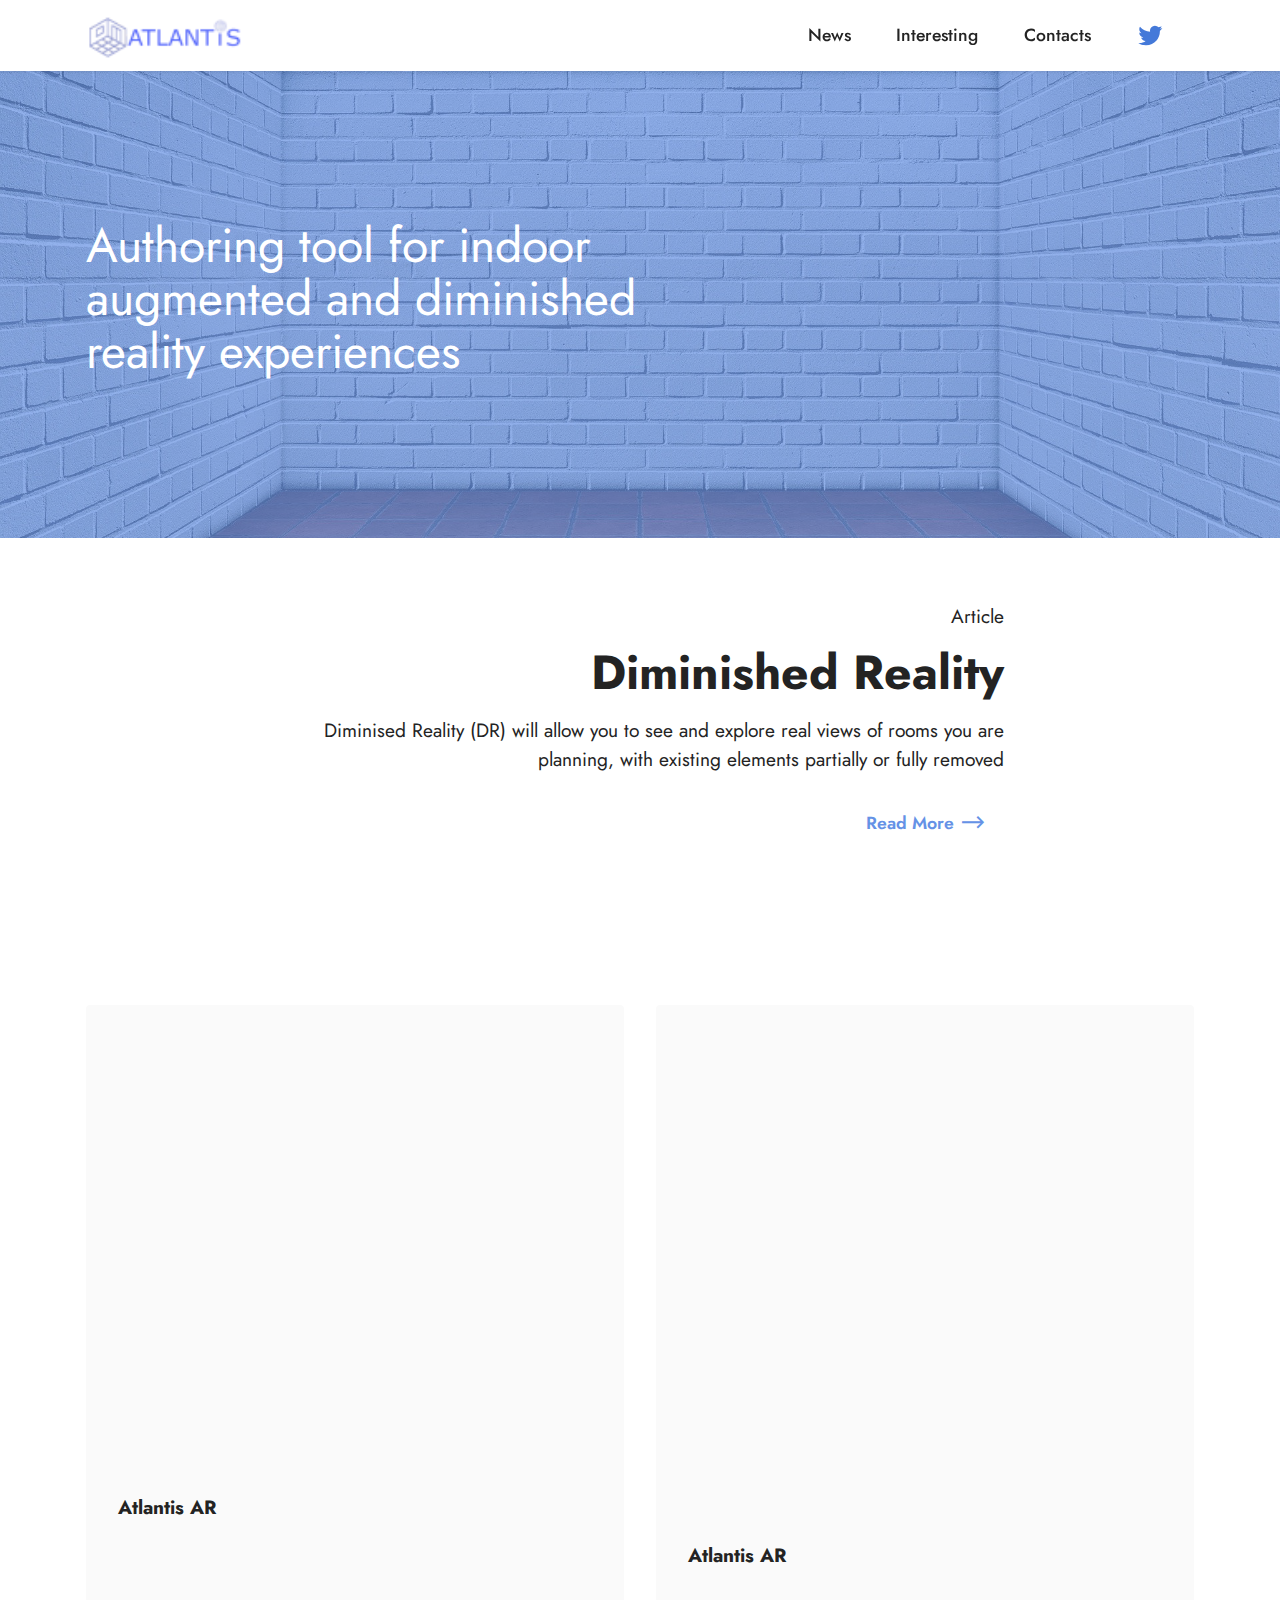
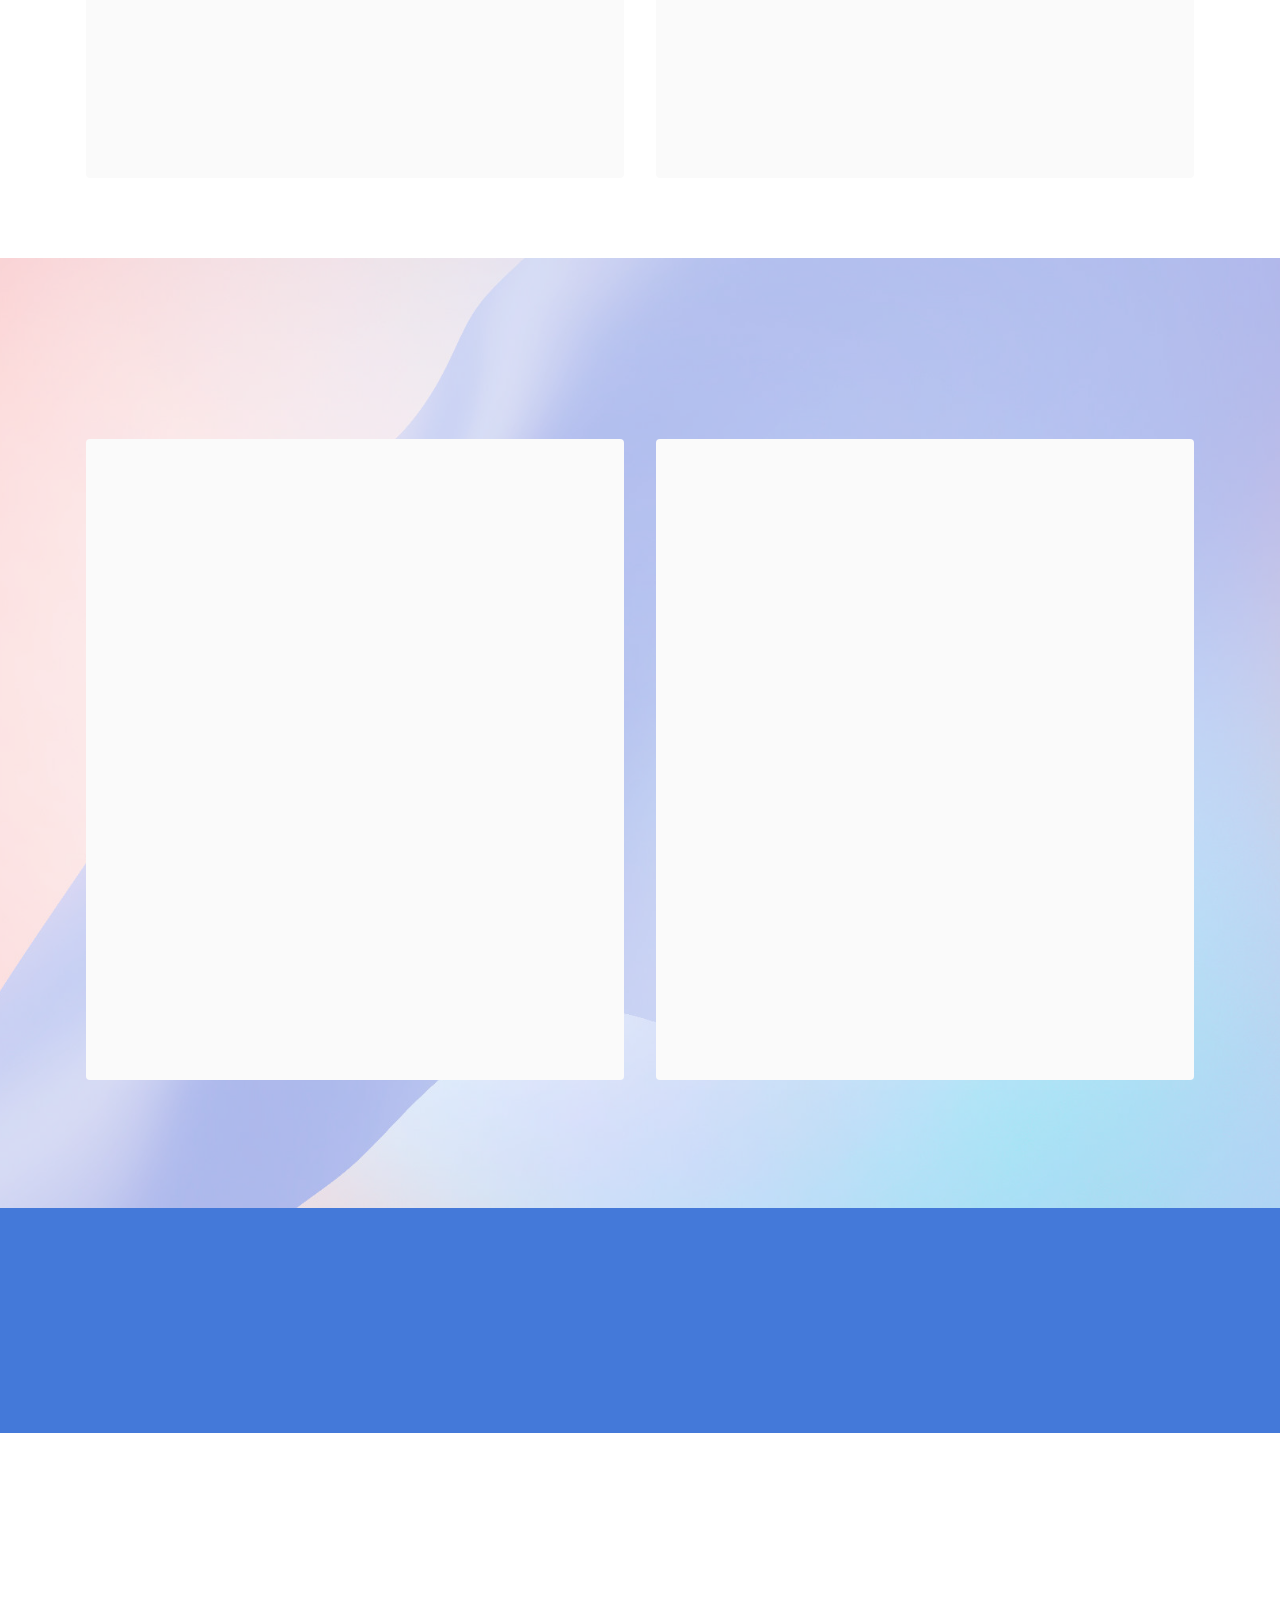
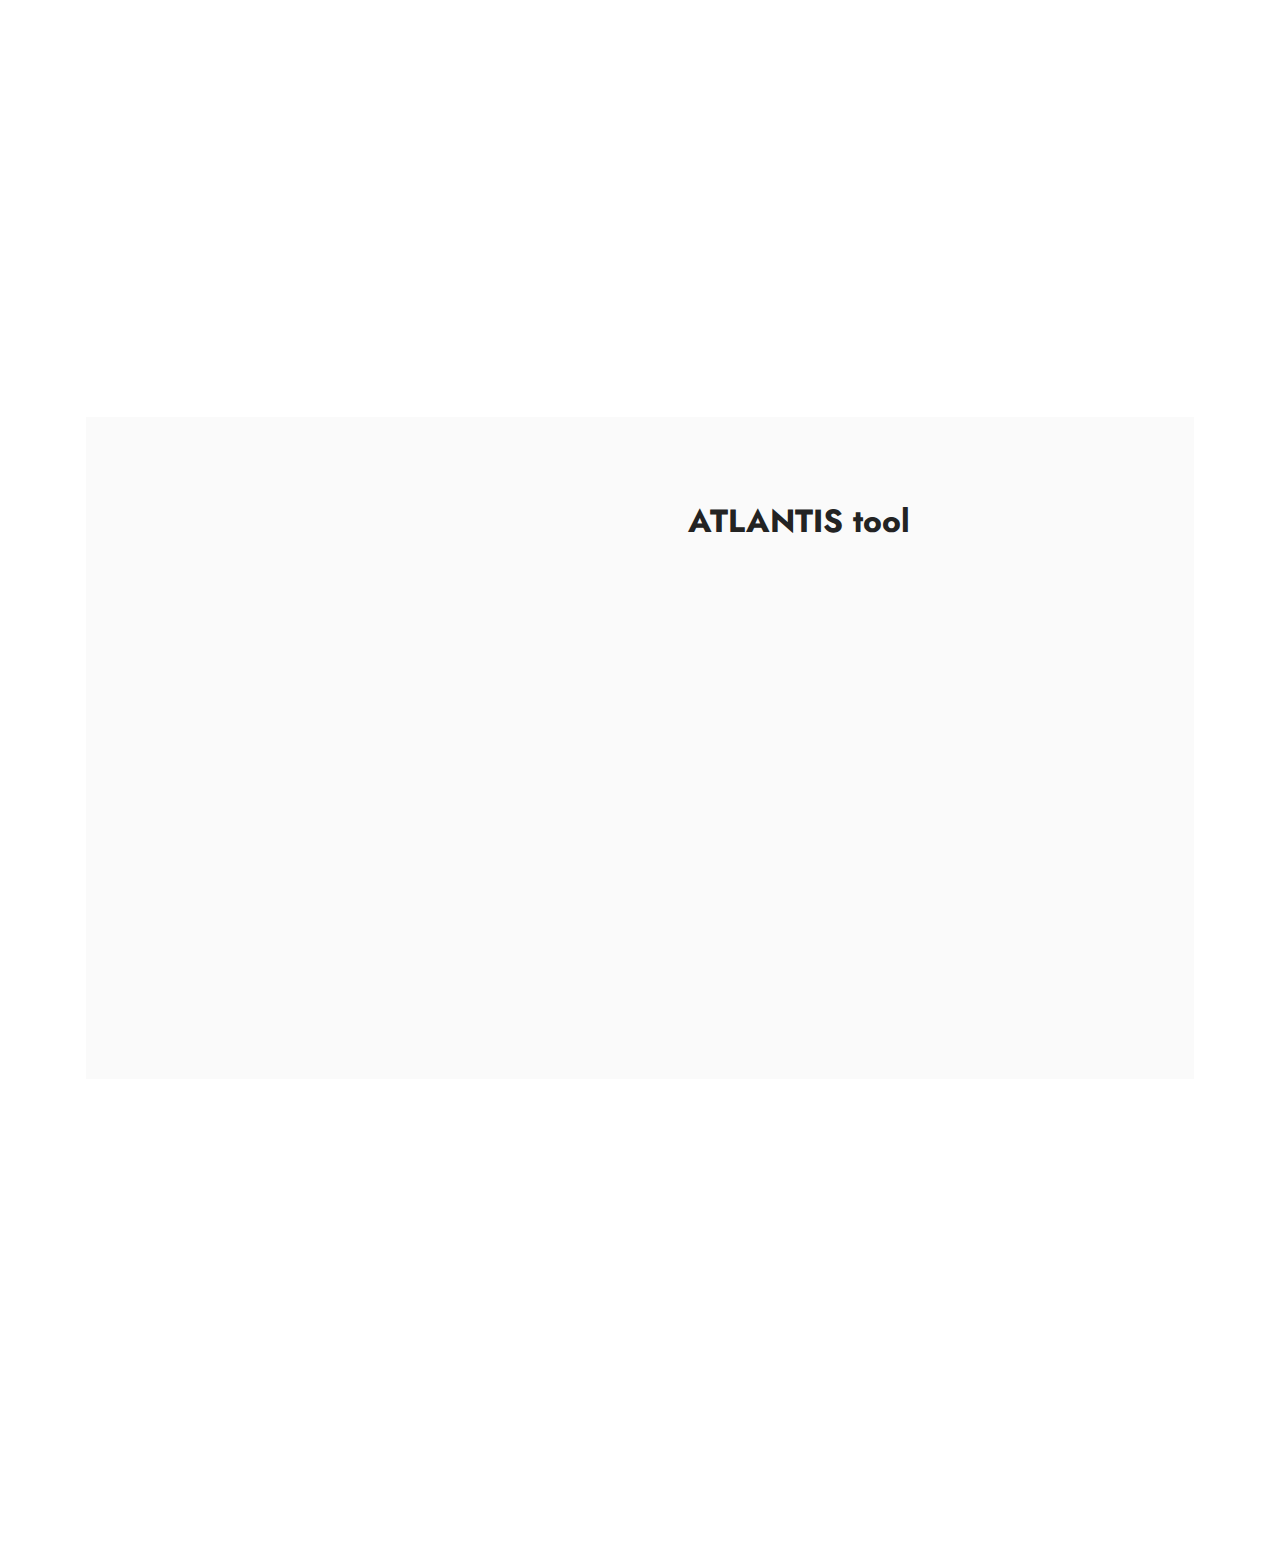
==== index.html @ 80f62d99 "Add files via upload" ====
<!DOCTYPE html>
<html  >
<head>
  <!-- Site made with Mobirise Website Builder v5.2.0, https://mobirise.com -->
  <meta charset="UTF-8">
  <meta http-equiv="X-UA-Compatible" content="IE=edge">
  <meta name="generator" content="Mobirise v5.2.0, mobirise.com">
  <meta name="viewport" content="width=device-width, initial-scale=1, minimum-scale=1">
  <link rel="shortcut icon" href="assets/images/atlantis-logo-96x29.png" type="image/x-icon">
  <meta name="description" content="ATLANTIS">
  
  
  <title>Home</title>
  <link rel="stylesheet" href="assets/web/assets/mobirise-icons2/mobirise2.css">
  <link rel="stylesheet" href="assets/tether/tether.min.css">
  <link rel="stylesheet" href="assets/bootstrap/css/bootstrap.min.css">
  <link rel="stylesheet" href="assets/bootstrap/css/bootstrap-grid.min.css">
  <link rel="stylesheet" href="assets/bootstrap/css/bootstrap-reboot.min.css">
  <link rel="stylesheet" href="assets/facebook-plugin/style.css">
  <link rel="stylesheet" href="assets/dropdown/css/style.css">
  <link rel="stylesheet" href="assets/animatecss/animate.css">
  <link rel="stylesheet" href="assets/socicon/css/styles.css">
  <link rel="stylesheet" href="assets/theme/css/style.css">
  <link rel="preload" as="style" href="assets/mobirise/css/mbr-additional.css"><link rel="stylesheet" href="assets/mobirise/css/mbr-additional.css" type="text/css">
  
  
  
  
</head>
<body>
  
  <section class="menu menu3 cid-shaj5hhASv" once="menu" id="home">
    
    <nav class="navbar navbar-dropdown navbar-fixed-top navbar-expand-lg">
        <div class="container">
            <div class="navbar-brand">
                <span class="navbar-logo">
                    
                        <a href="index.html#top"><img src="assets/images/atlantis-logo-96x29.png" alt="ATLANTIS" style="height: 3rem;"></a>
                    
                </span>
                
            </div>
            <button class="navbar-toggler" type="button" data-toggle="collapse" data-target="#navbarSupportedContent" aria-controls="navbarNavAltMarkup" aria-expanded="false" aria-label="Toggle navigation">
                <div class="hamburger">
                    <span></span>
                    <span></span>
                    <span></span>
                    <span></span>
                </div>
            </button>
            <div class="collapse navbar-collapse" id="navbarSupportedContent">
                <ul class="navbar-nav nav-dropdown nav-right" data-app-modern-menu="true"><li class="nav-item"><a class="nav-link link text-black text-primary display-4" href="index.html#news">News</a></li>
                    <li class="nav-item"><a class="nav-link link text-black text-primary display-4" href="index.html#project_overview">Interesting</a></li>
                    <li class="nav-item"><a class="nav-link link text-black text-primary display-4" href="index.html#top">Contacts</a>
                    </li></ul>
                <div class="icons-menu">
                    <a class="iconfont-wrapper" href="https://twitter.com/AtlantisAR" target="_blank">
                        <span class="p-2 mbr-iconfont socicon-twitter socicon"></span>
                    </a>
                    
                    
                    
                </div>
                
            </div>
        </div>
    </nav>
</section>

<section class="header2 cid-shaDe9FtVW" id="atlantis_header">

    

    <div class="mbr-overlay" style="opacity: 0.7; background-color: rgb(101, 146, 230);"></div>

    <div class="container">
        <div class="row">
            <div class="col-12 col-lg-7">
                
                <h2 class="mbr-section-subtitle mbr-fonts-style mb-3 display-2">Authoring tool for indoor augmented and diminished reality experiences</h2>
                
                
            </div>
        </div>
    </div>
</section>

<section class="header7 cid-shaQXFQu5e" id="diminished_reality">

    

    

    <div class="text-right container">
        <div class="row justify-content-center">
            <div class="col-12 col-lg-8">
                <h1 class="mbr-section-title mbr-fonts-style mb-3 display-7">Article</h1>
                <h2 class="mbr-section-subtitle mbr-fonts-style mb-3 display-2"><strong>Diminished Reality</strong></h2>
                <p class="mbr-text mbr-fonts-style display-7">Diminised Reality (DR) will allow you to see and explore real views of rooms you are planning, with existing elements partially or fully removed</p>
                <div class="mbr-section-btn mt-3"><a class="btn btn-primary-outline display-4" href="http://atlantis-ar.eu/" target="_blank"><span class="mobi-mbri mobi-mbri-right mbr-iconfont mbr-iconfont-btn"></span>Read More</a></div>
            </div>
        </div>
    </div>
</section>

<section class="content1 cid-shaOcXR7uv" id="news">
    
    
    <div class="container">
        <div class="mbr-section-head">
            <h4 class="mbr-section-title mbr-fonts-style align-center mb-0 display-2"><strong>Last News and Articles</strong></h4>
            
        </div>
        <div class="row mt-4">
            <div class="item features-image сol-12 col-md-6 col-lg-6">
                <div class="item-wrapper">
                    <div class="item-img">
                        <img src="assets/images/enm9afpxcaez331-696x392.jpg" alt="" title="">
                    </div>
                    <div class="item-content">
                        <h5 class="item-title mbr-fonts-style display-5"><strong>ATLANTIS in Stereopsia</strong></h5>
                        <h6 class="item-subtitle mbr-fonts-style mt-1 display-7"><strong>Atlantis AR</strong><em> 19-11-2020</em></h6>
                        <p class="mbr-text mbr-fonts-style mt-3 display-7">This December ATLANTIS project will take part in the Stereopsia virtual event. We are glad to invite you and share our plans. More details can be found on the ATLANTIS blog at http://atlantis-ar.eu&nbsp;<a href="http://atlantis-ar.eu/" class="text-primary" target="_blank">Read more..</a></p>
                    </div>
                    
                </div>
            </div>
            <div class="item features-image сol-12 col-md-6 col-lg-6">
                <div class="item-wrapper">
                    <div class="item-img">
                        <img src="assets/images/ek1yxjrxuaaxliy-504x300.png" alt="" title="">
                    </div>
                    <div class="item-content">
                        <h5 class="item-title mbr-fonts-style display-5"><strong>AR authoring tool to easily create AR &amp; DR experiences</strong></h5>
                        <h6 class="item-subtitle mbr-fonts-style mt-1 display-7"><strong>Atlantis AR&nbsp;</strong><em>&nbsp;21-10-2020</em></h6>
                        <p class="mbr-text mbr-fonts-style mt-3 display-7">Atlantis has a goal to provide an AR authoring tool enabling users to easily create natural, and persistent AR experiences, combined with DR. We would like to offer a unique visual experience enabling design professionals to better convey their concepts. <a href="http://atlantis-ar.eu/" class="text-primary" target="_blank">Read more..</a><br></p>
                    </div>
                    
                </div>
            </div>


        </div>
    </div>
</section>

<section class="features3 cid-shaDkDaGXj" id="project_overview">
    
    <div class="mbr-overlay"></div>
    <div class="container">
        <div class="mbr-section-head">
            <h4 class="mbr-section-title mbr-fonts-style align-center mb-0 display-2">
                <strong>Project Overview</strong></h4>
            
        </div>
        <div class="row mt-4">
            <div class="item features-image сol-12 col-md-6 col-lg-6">
                <div class="item-wrapper">
                    <div class="item-img">
                        <img src="assets/images/enm9afpxcaez331-696x392.jpg" alt="">
                    </div>
                    <div class="item-content">
                        <h5 class="item-title mbr-fonts-style display-7"><strong>Goal</strong></h5>
                        
                        <p class="mbr-text mbr-fonts-style mt-3 display-7">To provide an AR authoring tool enabling non-expert users to easily create natural, and persistent AR experiences, combined with DR in order to eventually offer a unique visual experience enabling design professionals to better convey their concepts.</p>
                    </div>
                    <div class="mbr-section-btn item-footer mt-2"><a href="http://atlantis-ar.eu/" class="btn btn-primary item-btn display-7" target="_blank">Learn More
                            &gt;</a></div>
                </div>
            </div>
            <div class="item features-image сol-12 col-md-6 col-lg-6">
                <div class="item-wrapper">
                    <div class="item-img">
                        <img src="assets/images/l-696x392.jpg" alt="">
                    </div>
                    <div class="item-content">
                        <h5 class="item-title mbr-fonts-style display-7"><strong>Vision</strong></h5>
                        
                        <p class="mbr-text mbr-fonts-style mt-3 display-7">ATLANTIS will provide a unique AR authoring environment, building on a set of AI-based processing services and content analysis tools, complemented by an AR application; which will transform the process of authoring AR experiences.</p>
                    </div>
                    <div class="mbr-section-btn item-footer mt-2"><a href="http://atlantis-ar.eu/" class="btn btn-primary item-btn display-7" target="_blank">Learn More
                            &gt;</a></div>
                </div>
            </div>
            
        </div>
    </div>
</section>

<section class="info1 cid-shaNQxkOjX" id="AR">
    
    
    <div class="align-center container">
        <div class="row justify-content-center">
            <div class="col-12 col-lg-8">
                <h3 class="mbr-section-title mb-4 mbr-fonts-style display-1"><strong>AR potential&nbsp;</strong></h3>
                
                
            </div>
        </div>
    </div>
</section>

<section class="content7 cid-shaYwDYokl" id="AR_potential">
    
    <div class="container">
        <div class="row justify-content-center">
            <div class="col-12 col-md-10">
                <blockquote>
                
                <p class="mbr-text mbr-fonts-style display-7">The ATLANTIS authoring tool will enable the fusion of 3D CG elements with real scenes in a guided manner using artificial intelligence (AI) to facilitate more productive and effective content creation. This allows automatic alignment of inserted objects and automated layout generation, enabling the user to interact with different options without the need to manually author each of them. In addition, ATLANTIS will innovate beyond traditional AR authoring by complementing the capacity with Diminished Reality (DR) authoring capabilities, enabling the removal and replacement of real objects in the scene allowing to visualise also heavy changes to an environment. The innovations of ATLANTIS will be integrated in an existing solution for interior design and retailing, and validated with professionals and customers.</p></blockquote>
            </div>
        </div>
    </div>
</section>

<section class="features16 cid-shaNNVBgW9" id="atlantis_tool">
    

    
    <div class="container">
        <div class="content-wrapper">
            <div class="row align-items-center">
                <div class="col-12 col-lg-6">
                    <div class="image-wrapper">
                        <img src="assets/images/mbr-980x653.jpeg" alt="">
                    </div>
                </div>
                <div class="col-12 col-lg">
                    <div class="text-wrapper">
                        <h6 class="card-title mbr-fonts-style display-5"><strong>ATLANTIS tool</strong></h6>
                        <p class="mbr-text mbr-fonts-style mb-4 display-4">In many application areas (e.g. interior design, furniture retailing or renovation), communication with a customer or future user during the planning and design phase it is crucial for selecting the right products and configurations. AR has the potential to make the communication processes highly effective and provide a better experience for the customer. Current AR authoring solutions are quite complex and require manually creating scenes or rely on objects prepared with even more complex applications (e.g. CAD). ATLANTIS will fill this gap in authoring AR experiences by creating a faithful textured geometric (3D) representation from images of the real scene and identifying and segmenting objects in the scene and associating them with the 3D representation.</p>
                        <div class="mbr-section-btn mt-3"><a class="btn btn-primary display-4" href="http://atlantis-ar.eu/" target="_blank">
                                Learn more
                            </a></div>
                    </div>
                </div>
            </div>
        </div>
    </div>
</section>

<section class="footer5 cid-shaDL2nMAJ mbr-reveal" once="footers" id="atlantis_footer">

    

    

    <div class="container">
        <div class="media-container-row">
            <div class="col-md-2 col-6">
                <div class="media-wrap">
                    
                        <a href="index.html#top"><img src="assets/images/atlantis-logo-96x29.png" alt=""></a>
                    
                </div>
            </div>
            <div class="col-10 col-6">
                <p class="mbr-text align-right links mbr-fonts-style display-7">
                    <a href="index.html#top" class="text-black text-primary">About</a> &nbsp;&nbsp;&nbsp;&nbsp;
                    <a href="index.html#top" class="text-black text-primary">Terms</a> &nbsp;&nbsp;&nbsp;&nbsp;&nbsp;<a href="index.html#top" class="text-black text-primary">Contact</a>
                </p>
            </div>
        </div>
        <!-- <div class="media-container-row">
            <div class="col-md-12"> -->
        <div class="footer-lower">
            <div class="media-container-row">
                <div class="col-md-12">
                    <hr>
                </div>
            </div>
            <div class="media-container-row">
                <div class="col-md-6 copyright">
                    <p class="mbr-text mbr-fonts-style display-7">
                        This project has received funding from the European Union’s Horizon 2020 Research and Innovation Programme under grant agreement No 951900.<br><br>© Copyright 2020 ATLANTIS - All Rights Reserved<br>
                    </p>
                </div>
                <div class="col-md-6">
                    <div class="social-list align-right">
                        <div class="soc-item">
                            <a href="https://twitter.com/AtlantisAR" target="_blank">
                                <span class="mbr-iconfont mbr-iconfont-social socicon-twitter socicon" style="color: rgb(68, 121, 217); fill: rgb(68, 121, 217);"></span>
                            </a>
                        </div>
                        
                        
                        
                        
                        
                    </div>
                </div>
            </div>
            <!-- </div>
            </div> -->
        </div>

    </div>
</section><section style="background-color: #fff; font-family: -apple-system, BlinkMacSystemFont, 'Segoe UI', 'Roboto', 'Helvetica Neue', Arial, sans-serif; color:#aaa; font-size:12px; padding: 0; align-items: center; display: flex;"><a href="https://mobirise.site/f" style="flex: 1 1; height: 3rem; padding-left: 1rem;"></a><p style="flex: 0 0 auto; margin:0; padding-right:1rem;">Build your own website - <a href="https://mobirise.site/w" style="color:#aaa;">Check it</a></p></section><script src="assets/web/assets/jquery/jquery.min.js"></script>  <script src="assets/popper/popper.min.js"></script>  <script src="assets/tether/tether.min.js"></script>  <script src="assets/bootstrap/js/bootstrap.min.js"></script>  <script src="https://connect.facebook.net/en_US/sdk.js#xfbml=1&version=v2.5"></script>  <script src="https://apis.google.com/js/plusone.js"></script>  <script src="assets/facebook-plugin/facebook-script.js"></script>  <script src="assets/smoothscroll/smooth-scroll.js"></script>  <script src="assets/dropdown/js/nav-dropdown.js"></script>  <script src="assets/dropdown/js/navbar-dropdown.js"></script>  <script src="assets/touchswipe/jquery.touch-swipe.min.js"></script>  <script src="assets/viewportchecker/jquery.viewportchecker.js"></script>  <script src="assets/theme/js/script.js"></script>  
  
  
 <div id="scrollToTop" class="scrollToTop mbr-arrow-up"><a style="text-align: center;"><i class="mbr-arrow-up-icon mbr-arrow-up-icon-cm cm-icon cm-icon-smallarrow-up"></i></a></div>
    <input name="animation" type="hidden">
  </body>
</html>
---- assets/web/assets/mobirise-icons2/mobirise2.css ----
@font-face {
  font-family: 'Moririse2';
  font-display: swap;
  src:  url('mobirise2.eot?f2bix4');
  src:  url('mobirise2.eot?f2bix4#iefix') format('embedded-opentype'),
    url('mobirise2.ttf?f2bix4') format('truetype'),
    url('mobirise2.woff?f2bix4') format('woff'),
    url('mobirise2.svg?f2bix4#mobirise2') format('svg');
  font-weight: normal;
  font-style: normal;
}

[class^="mobi-"], [class*=" mobi-"] {
  /* use !important to prevent issues with browser extensions that change fonts */
  font-family: 'Moririse2' !important;
  speak: none;
  font-style: normal;
  font-weight: normal;
  font-variant: normal;
  text-transform: none;
  line-height: 1;

  /* Better Font Rendering =========== */
  -webkit-font-smoothing: antialiased;
  -moz-osx-font-smoothing: grayscale;
}

.mobi-mbri-add-submenu:before {
  content: "\e900";
}
.mobi-mbri-alert:before {
  content: "\e901";
}
.mobi-mbri-align-center:before {
  content: "\e902";
}
.mobi-mbri-align-justify:before {
  content: "\e903";
}
.mobi-mbri-align-left:before {
  content: "\e904";
}
.mobi-mbri-align-right:before {
  content: "\e905";
}
.mobi-mbri-android:before {
  content: "\e906";
}
.mobi-mbri-apple:before {
  content: "\e907";
}
.mobi-mbri-arrow-down:before {
  content: "\e908";
}
.mobi-mbri-arrow-next:before {
  content: "\e909";
}
.mobi-mbri-arrow-prev:before {
  content: "\e90a";
}
.mobi-mbri-arrow-up:before {
  content: "\e90b";
}
.mobi-mbri-bold:before {
  content: "\e90c";
}
.mobi-mbri-bookmark:before {
  content: "\e90d";
}
.mobi-mbri-bootstrap:before {
  content: "\e90e";
}
.mobi-mbri-briefcase:before {
  content: "\e90f";
}
.mobi-mbri-browse:before {
  content: "\e910";
}
.mobi-mbri-bulleted-list:before {
  content: "\e911";
}
.mobi-mbri-calendar:before {
  content: "\e912";
}
.mobi-mbri-camera:before {
  content: "\e913";
}
.mobi-mbri-cart-add:before {
  content: "\e914";
}
.mobi-mbri-cart-full:before {
  content: "\e915";
}
.mobi-mbri-cash:before {
  content: "\e916";
}
.mobi-mbri-change-style:before {
  content: "\e917";
}
.mobi-mbri-chat:before {
  content: "\e918";
}
.mobi-mbri-clock:before {
  content: "\e919";
}
.mobi-mbri-close:before {
  content: "\e91a";
}
.mobi-mbri-cloud:before {
  content: "\e91b";
}
.mobi-mbri-code:before {
  content: "\e91c";
}
.mobi-mbri-contact-form:before {
  content: "\e91d";
}
.mobi-mbri-credit-card:before {
  content: "\e91e";
}
.mobi-mbri-cursor-click:before {
  content: "\e91f";
}
.mobi-mbri-cust-feedback:before {
  content: "\e920";
}
.mobi-mbri-database:before {
  content: "\e921";
}
.mobi-mbri-delivery:before {
  content: "\e922";
}
.mobi-mbri-desktop:before {
  content: "\e923";
}
.mobi-mbri-devices:before {
  content: "\e924";
}
.mobi-mbri-down:before {
  content: "\e925";
}
.mobi-mbri-download-2:before {
  content: "\e926";
}
.mobi-mbri-download:before {
  content: "\e927";
}
.mobi-mbri-drag-n-drop-2:before {
  content: "\e928";
}
.mobi-mbri-drag-n-drop:before {
  content: "\e929";
}
.mobi-mbri-edit-2:before {
  content: "\e92a";
}
.mobi-mbri-edit:before {
  content: "\e92b";
}
.mobi-mbri-error:before {
  content: "\e92c";
}
.mobi-mbri-extension:before {
  content: "\e92d";
}
.mobi-mbri-features:before {
  content: "\e92e";
}
.mobi-mbri-file:before {
  content: "\e92f";
}
.mobi-mbri-flag:before {
  content: "\e930";
}
.mobi-mbri-folder:before {
  content: "\e931";
}
.mobi-mbri-gift:before {
  content: "\e932";
}
.mobi-mbri-github:before {
  content: "\e933";
}
.mobi-mbri-globe-2:before {
  content: "\e934";
}
.mobi-mbri-globe:before {
  content: "\e935";
}
.mobi-mbri-growing-chart:before {
  content: "\e936";
}
.mobi-mbri-hearth:before {
  content: "\e937";
}
.mobi-mbri-help:before {
  content: "\e938";
}
.mobi-mbri-home:before {
  content: "\e939";
}
.mobi-mbri-hot-cup:before {
  content: "\e93a";
}
.mobi-mbri-idea:before {
  content: "\e93b";
}
.mobi-mbri-image-gallery:before {
  content: "\e93c";
}
.mobi-mbri-image-slider:before {
  content: "\e93d";
}
.mobi-mbri-info:before {
  content: "\e93e";
}
.mobi-mbri-italic:before {
  content: "\e93f";
}
.mobi-mbri-key:before {
  content: "\e940";
}
.mobi-mbri-laptop:before {
  content: "\e941";
}
.mobi-mbri-layers:before {
  content: "\e942";
}
.mobi-mbri-left-right:before {
  content: "\e943";
}
.mobi-mbri-left:before {
  content: "\e944";
}
.mobi-mbri-letter:before {
  content: "\e945";
}
.mobi-mbri-like:before {
  content: "\e946";
}
.mobi-mbri-link:before {
  content: "\e947";
}
.mobi-mbri-lock:before {
  content: "\e948";
}
.mobi-mbri-login:before {
  content: "\e949";
}
.mobi-mbri-logout:before {
  content: "\e94a";
}
.mobi-mbri-magic-stick:before {
  content: "\e94b";
}
.mobi-mbri-map-pin:before {
  content: "\e94c";
}
.mobi-mbri-menu:before {
  content: "\e94d";
}
.mobi-mbri-mobile-2:before {
  content: "\e94e";
}
.mobi-mbri-mobile-horizontal:before {
  content: "\e94f";
}
.mobi-mbri-mobile:before {
  content: "\e950";
}
.mobi-mbri-mobirise:before {
  content: "\e951";
}
.mobi-mbri-more-horizontal:before {
  content: "\e952";
}
.mobi-mbri-more-vertical:before {
  content: "\e953";
}
.mobi-mbri-music:before {
  content: "\e954";
}
.mobi-mbri-new-file:before {
  content: "\e955";
}
.mobi-mbri-numbered-list:before {
  content: "\e956";
}
.mobi-mbri-opened-folder:before {
  content: "\e957";
}
.mobi-mbri-pages:before {
  content: "\e958";
}
.mobi-mbri-paper-plane:before {
  content: "\e959";
}
.mobi-mbri-paperclip:before {
  content: "\e95a";
}
.mobi-mbri-phone:before {
  content: "\e95b";
}
.mobi-mbri-photo:before {
  content: "\e95c";
}
.mobi-mbri-photos:before {
  content: "\e95d";
}
.mobi-mbri-pin:before {
  content: "\e95e";
}
.mobi-mbri-play:before {
  content: "\e95f";
}
.mobi-mbri-plus:before {
  content: "\e960";
}
.mobi-mbri-preview:before {
  content: "\e961";
}
.mobi-mbri-print:before {
  content: "\e962";
}
.mobi-mbri-protect:before {
  content: "\e963";
}
.mobi-mbri-question:before {
  content: "\e964";
}
.mobi-mbri-quote-left:before {
  content: "\e965";
}
.mobi-mbri-quote-right:before {
  content: "\e966";
}
.mobi-mbri-redo:before {
  content: "\e967";
}
.mobi-mbri-refresh:before {
  content: "\e968";
}
.mobi-mbri-responsive-2:before {
  content: "\e969";
}
.mobi-mbri-responsive:before {
  content: "\e96a";
}
.mobi-mbri-right:before {
  content: "\e96b";
}
.mobi-mbri-rocket:before {
  content: "\e96c";
}
.mobi-mbri-sad-face:before {
  content: "\e96d";
}
.mobi-mbri-sale:before {
  content: "\e96e";
}
.mobi-mbri-save:before {
  content: "\e96f";
}
.mobi-mbri-search:before {
  content: "\e970";
}
.mobi-mbri-setting-2:before {
  content: "\e971";
}
.mobi-mbri-setting-3:before {
  content: "\e972";
}
.mobi-mbri-setting:before {
  content: "\e973";
}
.mobi-mbri-share:before {
  content: "\e974";
}
.mobi-mbri-shopping-bag:before {
  content: "\e975";
}
.mobi-mbri-shopping-basket:before {
  content: "\e976";
}
.mobi-mbri-shopping-cart:before {
  content: "\e977";
}
.mobi-mbri-sites:before {
  content: "\e978";
}
.mobi-mbri-smile-face:before {
  content: "\e979";
}
.mobi-mbri-speed:before {
  content: "\e97a";
}
.mobi-mbri-star:before {
  content: "\e97b";
}
.mobi-mbri-success:before {
  content: "\e97c";
}
.mobi-mbri-sun:before {
  content: "\e97d";
}
.mobi-mbri-sun2:before {
  content: "\e97e";
}
.mobi-mbri-tablet-vertical:before {
  content: "\e97f";
}
.mobi-mbri-tablet:before {
  content: "\e980";
}
.mobi-mbri-target:before {
  content: "\e981";
}
.mobi-mbri-timer:before {
  content: "\e982";
}
.mobi-mbri-to-ftp:before {
  content: "\e983";
}
.mobi-mbri-to-local-drive:before {
  content: "\e984";
}
.mobi-mbri-touch-swipe:before {
  content: "\e985";
}
.mobi-mbri-touch:before {
  content: "\e986";
}
.mobi-mbri-trash:before {
  content: "\e987";
}
.mobi-mbri-underline:before {
  content: "\e988";
}
.mobi-mbri-undo:before {
  content: "\e989";
}
.mobi-mbri-unlink:before {
  content: "\e98a";
}
.mobi-mbri-unlock:before {
  content: "\e98b";
}
.mobi-mbri-up-down:before {
  content: "\e98c";
}
.mobi-mbri-up:before {
  content: "\e98d";
}
.mobi-mbri-update:before {
  content: "\e98e";
}
.mobi-mbri-upload-2:before {
  content: "\e98f";
}
.mobi-mbri-upload:before {
  content: "\e990";
}
.mobi-mbri-user-2:before {
  content: "\e991";
}
.mobi-mbri-user:before {
  content: "\e992";
}
.mobi-mbri-users:before {
  content: "\e993";
}
.mobi-mbri-video-play:before {
  content: "\e994";
}
.mobi-mbri-video:before {
  content: "\e995";
}
.mobi-mbri-watch:before {
  content: "\e996";
}
.mobi-mbri-website-theme-2:before {
  content: "\e997";
}
.mobi-mbri-website-theme:before {
  content: "\e998";
}
.mobi-mbri-wifi:before {
  content: "\e999";
}
.mobi-mbri-windows:before {
  content: "\e99a";
}
.mobi-mbri-zoom-in:before {
  content: "\e99b";
}
.mobi-mbri-zoom-out:before {
  content: "\e99c";
}
---- assets/facebook-plugin/style.css ----
.mbr-section.mbr-section__comments{
    position: relative;
}
.mbr-section__comments{
    background-size: cover;
}
.addons-container {
  position: relative;
  margin-left: auto;
  margin-right: auto;
  padding-right: 15px;
  padding-left: 15px; }
  @media (min-width: 576px) {
    .addons-container {
      padding-right: 15px;
      padding-left: 15px; } }
  @media (min-width: 768px) {
    .addons-container {
      padding-right: 15px;
      padding-left: 15px; } }
  @media (min-width: 992px) {
    .addons-container {
      padding-right: 15px;
      padding-left: 15px; } }
  @media (min-width: 1200px) {
    .addons-container {
      padding-right: 15px;
      padding-left: 15px; } }
  @media (min-width: 576px) {
    .addons-container {
      width: 540px;
      max-width: 100%; } }
  @media (min-width: 768px) {
    .addons-container {
      width: 720px;
      max-width: 100%; } }
  @media (min-width: 992px) {
    .addons-container {
      width: 960px;
      max-width: 100%; } }
  @media (min-width: 1200px) {
    .addons-container {
      width: 1140px;
      max-width: 100%; } }

.addons-container-inner{
    position: relative;
    width: 100%;
    min-height: 1px;
    padding-right: 15px;
    padding-left: 15px;
}
@media (min-width: 567px) {
    .addons-container-inner{
        -ms-flex: 0 0 66.666667%;
        flex: 0 0 66.666667%;
        max-width: 66.666667%;
    }
}
.addons-row{
    display: flex;
    justify-content:center;
}
---- assets/dropdown/css/style.css ----
.navbar-dropdown {
  left: 0;
  padding: 0;
  position: absolute;
  right: 0;
  top: 0;
  transition: all 0.45s ease;
  z-index: 1030;
  background: #282828; }
  .navbar-dropdown .navbar-logo {
    margin-right: 0.8rem;
    transition: margin 0.3s ease-in-out;
    vertical-align: middle; }
    .navbar-dropdown .navbar-logo img {
      height: 3.125rem;
      transition: all 0.3s ease-in-out; }
    .navbar-dropdown .navbar-logo.mbr-iconfont {
      font-size: 3.125rem;
      line-height: 3.125rem; }
  .navbar-dropdown .navbar-caption {
    font-weight: 700;
    white-space: normal;
    vertical-align: -4px;
    line-height: 3.125rem !important; }
    .navbar-dropdown .navbar-caption, .navbar-dropdown .navbar-caption:hover {
      color: inherit;
      text-decoration: none; }
  .navbar-dropdown .mbr-iconfont + .navbar-caption {
    vertical-align: -1px; }
  .navbar-dropdown.navbar-fixed-top {
    position: fixed; }
  .navbar-dropdown .navbar-brand span {
    vertical-align: -4px; }
  .navbar-dropdown.bg-color.transparent {
    background: none; }
  .navbar-dropdown.navbar-short .navbar-brand {
    padding: 0.625rem 0; }
    .navbar-dropdown.navbar-short .navbar-brand span {
      vertical-align: -1px; }
  .navbar-dropdown.navbar-short .navbar-caption {
    line-height: 2.375rem !important;
    vertical-align: -2px; }
  .navbar-dropdown.navbar-short .navbar-logo {
    margin-right: 0.5rem; }
    .navbar-dropdown.navbar-short .navbar-logo img {
      height: 2.375rem; }
    .navbar-dropdown.navbar-short .navbar-logo.mbr-iconfont {
      font-size: 2.375rem;
      line-height: 2.375rem; }
  .navbar-dropdown.navbar-short .mbr-table-cell {
    height: 3.625rem; }
  .navbar-dropdown .navbar-close {
    left: 0.6875rem;
    position: fixed;
    top: 0.75rem;
    z-index: 1000; }
  .navbar-dropdown .hamburger-icon {
    content: "";
    display: inline-block;
    vertical-align: middle;
    width: 16px;
    -webkit-box-shadow: 0 -6px 0 1px #282828,0 0 0 1px #282828,0 6px 0 1px #282828;
    -moz-box-shadow: 0 -6px 0 1px #282828,0 0 0 1px #282828,0 6px 0 1px #282828;
    box-shadow: 0 -6px 0 1px #282828,0 0 0 1px #282828,0 6px 0 1px #282828; }

.dropdown-menu .dropdown-toggle[data-toggle="dropdown-submenu"]::after {
  border-bottom: 0.35em solid transparent;
  border-left: 0.35em solid;
  border-right: 0;
  border-top: 0.35em solid transparent;
  margin-left: 0.3rem; }

.dropdown-menu .dropdown-item:focus {
  outline: 0; }

.nav-dropdown {
  font-size: 0.75rem;
  font-weight: 500;
  height: auto !important; }
  .nav-dropdown .nav-btn {
    padding-left: 1rem; }
  .nav-dropdown .link {
    margin: .667em 1.667em;
    font-weight: 500;
    padding: 0;
    transition: color .2s ease-in-out; }
    .nav-dropdown .link.dropdown-toggle {
      margin-right: 2.583em; }
      .nav-dropdown .link.dropdown-toggle::after {
        margin-left: .25rem;
        border-top: 0.35em solid;
        border-right: 0.35em solid transparent;
        border-left: 0.35em solid transparent;
        border-bottom: 0; }
      .nav-dropdown .link.dropdown-toggle[aria-expanded="true"] {
        margin: 0;
        padding: 0.667em 3.263em  0.667em 1.667em; }
  .nav-dropdown .link::after,
  .nav-dropdown .dropdown-item::after {
    color: inherit; }
  .nav-dropdown .btn {
    font-size: 0.75rem;
    font-weight: 700;
    letter-spacing: 0;
    margin-bottom: 0;
    padding-left: 1.25rem;
    padding-right: 1.25rem; }
  .nav-dropdown .dropdown-menu {
    border-radius: 0;
    border: 0;
    left: 0;
    margin: 0;
    padding-bottom: 1.25rem;
    padding-top: 1.25rem;
    position: relative; }
  .nav-dropdown .dropdown-submenu {
    margin-left: 0.125rem;
    top: 0; }
  .nav-dropdown .dropdown-item {
    font-weight: 500;
    line-height: 2;
    padding: 0.3846em 4.615em 0.3846em 1.5385em;
    position: relative;
    transition: color .2s ease-in-out, background-color .2s ease-in-out; }
    .nav-dropdown .dropdown-item::after {
      margin-top: -0.3077em;
      position: absolute;
      right: 1.1538em;
      top: 50%; }
    .nav-dropdown .dropdown-item:focus, .nav-dropdown .dropdown-item:hover {
      background: none; }

@media (max-width: 767px) {
  .nav-dropdown.navbar-toggleable-sm {
    bottom: 0;
    display: none;
    left: 0;
    overflow-x: hidden;
    position: fixed;
    top: 0;
    transform: translateX(-100%);
    -ms-transform: translateX(-100%);
    -webkit-transform: translateX(-100%);
    width: 18.75rem;
    z-index: 999; } }
.nav-dropdown.navbar-toggleable-xl {
  bottom: 0;
  display: none;
  left: 0;
  overflow-x: hidden;
  position: fixed;
  top: 0;
  transform: translateX(-100%);
  -ms-transform: translateX(-100%);
  -webkit-transform: translateX(-100%);
  width: 18.75rem;
  z-index: 999; }

.nav-dropdown-sm {
  display: block !important;
  overflow-x: hidden;
  overflow: auto;
  padding-top: 3.875rem; }
  .nav-dropdown-sm::after {
    content: "";
    display: block;
    height: 3rem;
    width: 100%; }
  .nav-dropdown-sm.collapse.in ~ .navbar-close {
    display: block !important; }
  .nav-dropdown-sm.collapsing, .nav-dropdown-sm.collapse.in {
    transform: translateX(0);
    -ms-transform: translateX(0);
    -webkit-transform: translateX(0);
    transition: all 0.25s ease-out;
    -webkit-transition: all 0.25s ease-out;
    background: #282828; }
  .nav-dropdown-sm.collapsing[aria-expanded="false"] {
    transform: translateX(-100%);
    -ms-transform: translateX(-100%);
    -webkit-transform: translateX(-100%); }
  .nav-dropdown-sm .nav-item {
    display: block;
    margin-left: 0 !important;
    padding-left: 0; }
  .nav-dropdown-sm .link,
  .nav-dropdown-sm .dropdown-item {
    border-top: 1px dotted rgba(255, 255, 255, 0.1);
    font-size: 0.8125rem;
    line-height: 1.6;
    margin: 0 !important;
    padding: 0.875rem 2.4rem 0.875rem 1.5625rem !important;
    position: relative;
    white-space: normal; }
    .nav-dropdown-sm .link:focus, .nav-dropdown-sm .link:hover,
    .nav-dropdown-sm .dropdown-item:focus,
    .nav-dropdown-sm .dropdown-item:hover {
      background: rgba(0, 0, 0, 0.2) !important;
      color: #c0a375; }
  .nav-dropdown-sm .nav-btn {
    position: relative;
    padding: 1.5625rem 1.5625rem 0 1.5625rem; }
    .nav-dropdown-sm .nav-btn::before {
      border-top: 1px dotted rgba(255, 255, 255, 0.1);
      content: "";
      left: 0;
      position: absolute;
      top: 0;
      width: 100%; }
    .nav-dropdown-sm .nav-btn + .nav-btn {
      padding-top: 0.625rem; }
      .nav-dropdown-sm .nav-btn + .nav-btn::before {
        display: none; }
  .nav-dropdown-sm .btn {
    padding: 0.625rem 0; }
  .nav-dropdown-sm .dropdown-toggle[data-toggle="dropdown-submenu"]::after {
    margin-left: .25rem;
    border-top: 0.35em solid;
    border-right: 0.35em solid transparent;
    border-left: 0.35em solid transparent;
    border-bottom: 0; }
  .nav-dropdown-sm .dropdown-toggle[data-toggle="dropdown-submenu"][aria-expanded="true"]::after {
    border-top: 0;
    border-right: 0.35em solid transparent;
    border-left: 0.35em solid transparent;
    border-bottom: 0.35em solid; }
  .nav-dropdown-sm .dropdown-menu {
    margin: 0;
    padding: 0;
    position: relative;
    top: 0;
    left: 0;
    width: 100%;
    border: 0;
    float: none;
    border-radius: 0;
    background: none; }
  .nav-dropdown-sm .dropdown-submenu {
    left: 100%;
    margin-left: 0.125rem;
    margin-top: -1.25rem;
    top: 0; }

.navbar-toggleable-sm .nav-dropdown .dropdown-menu {
  position: absolute; }

.navbar-toggleable-sm .nav-dropdown .dropdown-submenu {
  left: 100%;
  margin-left: 0.125rem;
  margin-top: -1.25rem;
  top: 0; }

.navbar-toggleable-sm.opened .nav-dropdown .dropdown-menu {
  position: relative; }

.navbar-toggleable-sm.opened .nav-dropdown .dropdown-submenu {
  left: 0;
  margin-left: 00rem;
  margin-top: 0rem;
  top: 0; }

.is-builder .nav-dropdown.collapsing {
  transition: none !important; }

/*# sourceMappingURL=style.css.map */
---- assets/socicon/css/styles.css ----
@charset "UTF-8";

@font-face {
  font-family: 'Socicon';
  src:  url('../fonts/socicon.eot');
  src:  url('../fonts/socicon.eot?#iefix') format('embedded-opentype'),
    url('../fonts/socicon.woff2') format('woff2'),
    url('../fonts/socicon.ttf') format('truetype'),
    url('../fonts/socicon.woff') format('woff'),
    url('../fonts/socicon.svg#socicon') format('svg');
  font-weight: normal;
  font-style: normal;
}

[data-icon]:before {
  font-family: "socicon" !important;
  content: attr(data-icon);
  font-style: normal !important;
  font-weight: normal !important;
  font-variant: normal !important;
  text-transform: none !important;
  speak: none;
  line-height: 1;
  -webkit-font-smoothing: antialiased;
  -moz-osx-font-smoothing: grayscale;
}

[class^="socicon-"], [class*=" socicon-"] {
  /* use !important to prevent issues with browser extensions that change fonts */
  font-family: 'Socicon' !important;
  speak: none;
  font-style: normal;
  font-weight: normal;
  font-variant: normal;
  text-transform: none;
  line-height: 1;

  /* Better Font Rendering =========== */
  -webkit-font-smoothing: antialiased;
  -moz-osx-font-smoothing: grayscale;
}

.socicon-eitaa:before {
  content: "\e97c";
}
.socicon-soroush:before {
  content: "\e97d";
}
.socicon-bale:before {
  content: "\e97e";
}
.socicon-zazzle:before {
  content: "\e97b";
}
.socicon-society6:before {
  content: "\e97a";
}
.socicon-redbubble:before {
  content: "\e979";
}
.socicon-avvo:before {
  content: "\e978";
}
.socicon-stitcher:before {
  content: "\e977";
}
.socicon-googlehangouts:before {
  content: "\e974";
}
.socicon-dlive:before {
  content: "\e975";
}
.socicon-vsco:before {
  content: "\e976";
}
.socicon-flipboard:before {
  content: "\e973";
}
.socicon-ubuntu:before {
  content: "\e958";
}
.socicon-artstation:before {
  content: "\e959";
}
.socicon-invision:before {
  content: "\e95a";
}
.socicon-torial:before {
  content: "\e95b";
}
.socicon-collectorz:before {
  content: "\e95c";
}
.socicon-seenthis:before {
  content: "\e95d";
}
.socicon-googleplaymusic:before {
  content: "\e95e";
}
.socicon-debian:before {
  content: "\e95f";
}
.socicon-filmfreeway:before {
  content: "\e960";
}
.socicon-gnome:before {
  content: "\e961";
}
.socicon-itchio:before {
  content: "\e962";
}
.socicon-jamendo:before {
  content: "\e963";
}
.socicon-mix:before {
  content: "\e964";
}
.socicon-sharepoint:before {
  content: "\e965";
}
.socicon-tinder:before {
  content: "\e966";
}
.socicon-windguru:before {
  content: "\e967";
}
.socicon-cdbaby:before {
  content: "\e968";
}
.socicon-elementaryos:before {
  content: "\e969";
}
.socicon-stage32:before {
  content: "\e96a";
}
.socicon-tiktok:before {
  content: "\e96b";
}
.socicon-gitter:before {
  content: "\e96c";
}
.socicon-letterboxd:before {
  content: "\e96d";
}
.socicon-threema:before {
  content: "\e96e";
}
.socicon-splice:before {
  content: "\e96f";
}
.socicon-metapop:before {
  content: "\e970";
}
.socicon-naver:before {
  content: "\e971";
}
.socicon-remote:before {
  content: "\e972";
}
.socicon-internet:before {
  content: "\e957";
}
.socicon-moddb:before {
  content: "\e94b";
}
.socicon-indiedb:before {
  content: "\e94c";
}
.socicon-traxsource:before {
  content: "\e94d";
}
.socicon-gamefor:before {
  content: "\e94e";
}
.socicon-pixiv:before {
  content: "\e94f";
}
.socicon-myanimelist:before {
  content: "\e950";
}
.socicon-blackberry:before {
  content: "\e951";
}
.socicon-wickr:before {
  content: "\e952";
}
.socicon-spip:before {
  content: "\e953";
}
.socicon-napster:before {
  content: "\e954";
}
.socicon-beatport:before {
  content: "\e955";
}
.socicon-hackerone:before {
  content: "\e956";
}
.socicon-hackernews:before {
  content: "\e946";
}
.socicon-smashwords:before {
  content: "\e947";
}
.socicon-kobo:before {
  content: "\e948";
}
.socicon-bookbub:before {
  content: "\e949";
}
.socicon-mailru:before {
  content: "\e94a";
}
.socicon-gitlab:before {
  content: "\e945";
}
.socicon-instructables:before {
  content: "\e944";
}
.socicon-portfolio:before {
  content: "\e943";
}
.socicon-codered:before {
  content: "\e940";
}
.socicon-origin:before {
  content: "\e941";
}
.socicon-nextdoor:before {
  content: "\e942";
}
.socicon-udemy:before {
  content: "\e93f";
}
.socicon-livemaster:before {
  content: "\e93e";
}
.socicon-crunchbase:before {
  content: "\e93b";
}
.socicon-homefy:before {
  content: "\e93c";
}
.socicon-calendly:before {
  content: "\e93d";
}
.socicon-realtor:before {
  content: "\e90f";
}
.socicon-tidal:before {
  content: "\e910";
}
.socicon-qobuz:before {
  content: "\e911";
}
.socicon-natgeo:before {
  content: "\e912";
}
.socicon-mastodon:before {
  content: "\e913";
}
.socicon-unsplash:before {
  content: "\e914";
}
.socicon-homeadvisor:before {
  content: "\e915";
}
.socicon-angieslist:before {
  content: "\e916";
}
.socicon-codepen:before {
  content: "\e917";
}
.socicon-slack:before {
  content: "\e918";
}
.socicon-openaigym:before {
  content: "\e919";
}
.socicon-logmein:before {
  content: "\e91a";
}
.socicon-fiverr:before {
  content: "\e91b";
}
.socicon-gotomeeting:before {
  content: "\e91c";
}
.socicon-aliexpress:before {
  content: "\e91d";
}
.socicon-guru:before {
  content: "\e91e";
}
.socicon-appstore:before {
  content: "\e91f";
}
.socicon-homes:before {
  content: "\e920";
}
.socicon-zoom:before {
  content: "\e921";
}
.socicon-alibaba:before {
  content: "\e922";
}
.socicon-craigslist:before {
  content: "\e923";
}
.socicon-wix:before {
  content: "\e924";
}
.socicon-redfin:before {
  content: "\e925";
}
.socicon-googlecalendar:before {
  content: "\e926";
}
.socicon-shopify:before {
  content: "\e927";
}
.socicon-freelancer:before {
  content: "\e928";
}
.socicon-seedrs:before {
  content: "\e929";
}
.socicon-bing:before {
  content: "\e92a";
}
.socicon-doodle:before {
  content: "\e92b";
}
.socicon-bonanza:before {
  content: "\e92c";
}
.socicon-squarespace:before {
  content: "\e92d";
}
.socicon-toptal:before {
  content: "\e92e";
}
.socicon-gust:before {
  content: "\e92f";
}
.socicon-ask:before {
  content: "\e930";
}
.socicon-trulia:before {
  content: "\e931";
}
.socicon-loomly:before {
  content: "\e932";
}
.socicon-ghost:before {
  content: "\e933";
}
.socicon-upwork:before {
  content: "\e934";
}
.socicon-fundable:before {
  content: "\e935";
}
.socicon-booking:before {
  content: "\e936";
}
.socicon-googlemaps:before {
  content: "\e937";
}
.socicon-zillow:before {
  content: "\e938";
}
.socicon-niconico:before {
  content: "\e939";
}
.socicon-toneden:before {
  content: "\e93a";
}
.socicon-augment:before {
  content: "\e908";
}
.socicon-bitbucket:before {
  content: "\e909";
}
.socicon-fyuse:before {
  content: "\e90a";
}
.socicon-yt-gaming:before {
  content: "\e90b";
}
.socicon-sketchfab:before {
  content: "\e90c";
}
.socicon-mobcrush:before {
  content: "\e90d";
}
.socicon-microsoft:before {
  content: "\e90e";
}
.socicon-pandora:before {
  content: "\e907";
}
.socicon-messenger:before {
  content: "\e906";
}
.socicon-gamewisp:before {
  content: "\e905";
}
.socicon-bloglovin:before {
  content: "\e904";
}
.socicon-tunein:before {
  content: "\e903";
}
.socicon-gamejolt:before {
  content: "\e901";
}
.socicon-trello:before {
  content: "\e902";
}
.socicon-spreadshirt:before {
  content: "\e900";
}
.socicon-500px:before {
  content: "\e000";
}
.socicon-8tracks:before {
  content: "\e001";
}
.socicon-airbnb:before {
  content: "\e002";
}
.socicon-alliance:before {
  content: "\e003";
}
.socicon-amazon:before {
  content: "\e004";
}
.socicon-amplement:before {
  content: "\e005";
}
.socicon-android:before {
  content: "\e006";
}
.socicon-angellist:before {
  content: "\e007";
}
.socicon-apple:before {
  content: "\e008";
}
.socicon-appnet:before {
  content: "\e009";
}
.socicon-baidu:before {
  content: "\e00a";
}
.socicon-bandcamp:before {
  content: "\e00b";
}
.socicon-battlenet:before {
  content: "\e00c";
}
.socicon-mixer:before {
  content: "\e00d";
}
.socicon-bebee:before {
  content: "\e00e";
}
.socicon-bebo:before {
  content: "\e00f";
}
.socicon-behance:before {
  content: "\e010";
}
.socicon-blizzard:before {
  content: "\e011";
}
.socicon-blogger:before {
  content: "\e012";
}
.socicon-buffer:before {
  content: "\e013";
}
.socicon-chrome:before {
  content: "\e014";
}
.socicon-coderwall:before {
  content: "\e015";
}
.socicon-curse:before {
  content: "\e016";
}
.socicon-dailymotion:before {
  content: "\e017";
}
.socicon-deezer:before {
  content: "\e018";
}
.socicon-delicious:before {
  content: "\e019";
}
.socicon-deviantart:before {
  content: "\e01a";
}
.socicon-diablo:before {
  content: "\e01b";
}
.socicon-digg:before {
  content: "\e01c";
}
.socicon-discord:before {
  content: "\e01d";
}
.socicon-disqus:before {
  content: "\e01e";
}
.socicon-douban:before {
  content: "\e01f";
}
.socicon-draugiem:before {
  content: "\e020";
}
.socicon-dribbble:before {
  content: "\e021";
}
.socicon-drupal:before {
  content: "\e022";
}
.socicon-ebay:before {
  content: "\e023";
}
.socicon-ello:before {
  content: "\e024";
}
.socicon-endomodo:before {
  content: "\e025";
}
.socicon-envato:before {
  content: "\e026";
}
.socicon-etsy:before {
  content: "\e027";
}
.socicon-facebook:before {
  content: "\e028";
}
.socicon-feedburner:before {
  content: "\e029";
}
.socicon-filmweb:before {
  content: "\e02a";
}
.socicon-firefox:before {
  content: "\e02b";
}
.socicon-flattr:before {
  content: "\e02c";
}
.socicon-flickr:before {
  content: "\e02d";
}
.socicon-formulr:before {
  content: "\e02e";
}
.socicon-forrst:before {
  content: "\e02f";
}
.socicon-foursquare:before {
  content: "\e030";
}
.socicon-friendfeed:before {
  content: "\e031";
}
.socicon-github:before {
  content: "\e032";
}
.socicon-goodreads:before {
  content: "\e033";
}
.socicon-google:before {
  content: "\e034";
}
.socicon-googlescholar:before {
  content: "\e035";
}
.socicon-googlegroups:before {
  content: "\e036";
}
.socicon-googlephotos:before {
  content: "\e037";
}
.socicon-googleplus:before {
  content: "\e038";
}
.socicon-grooveshark:before {
  content: "\e039";
}
.socicon-hackerrank:before {
  content: "\e03a";
}
.socicon-hearthstone:before {
  content: "\e03b";
}
.socicon-hellocoton:before {
  content: "\e03c";
}
.socicon-heroes:before {
  content: "\e03d";
}
.socicon-smashcast:before {
  content: "\e03e";
}
.socicon-horde:before {
  content: "\e03f";
}
.socicon-houzz:before {
  content: "\e040";
}
.socicon-icq:before {
  content: "\e041";
}
.socicon-identica:before {
  content: "\e042";
}
.socicon-imdb:before {
  content: "\e043";
}
.socicon-instagram:before {
  content: "\e044";
}
.socicon-issuu:before {
  content: "\e045";
}
.socicon-istock:before {
  content: "\e046";
}
.socicon-itunes:before {
  content: "\e047";
}
.socicon-keybase:before {
  content: "\e048";
}
.socicon-lanyrd:before {
  content: "\e049";
}
.socicon-lastfm:before {
  content: "\e04a";
}
.socicon-line:before {
  content: "\e04b";
}
.socicon-linkedin:before {
  content: "\e04c";
}
.socicon-livejournal:before {
  content: "\e04d";
}
.socicon-lyft:before {
  content: "\e04e";
}
.socicon-macos:before {
  content: "\e04f";
}
.socicon-mail:before {
  content: "\e050";
}
.socicon-medium:before {
  content: "\e051";
}
.socicon-meetup:before {
  content: "\e052";
}
.socicon-mixcloud:before {
  content: "\e053";
}
.socicon-modelmayhem:before {
  content: "\e054";
}
.socicon-mumble:before {
  content: "\e055";
}
.socicon-myspace:before {
  content: "\e056";
}
.socicon-newsvine:before {
  content: "\e057";
}
.socicon-nintendo:before {
  content: "\e058";
}
.socicon-npm:before {
  content: "\e059";
}
.socicon-odnoklassniki:before {
  content: "\e05a";
}
.socicon-openid:before {
  content: "\e05b";
}
.socicon-opera:before {
  content: "\e05c";
}
.socicon-outlook:before {
  content: "\e05d";
}
.socicon-overwatch:before {
  content: "\e05e";
}
.socicon-patreon:before {
  content: "\e05f";
}
.socicon-paypal:before {
  content: "\e060";
}
.socicon-periscope:before {
  content: "\e061";
}
.socicon-persona:before {
  content: "\e062";
}
.socicon-pinterest:before {
  content: "\e063";
}
.socicon-play:before {
  content: "\e064";
}
.socicon-player:before {
  content: "\e065";
}
.socicon-playstation:before {
  content: "\e066";
}
.socicon-pocket:before {
  content: "\e067";
}
.socicon-qq:before {
  content: "\e068";
}
.socicon-quora:before {
  content: "\e069";
}
.socicon-raidcall:before {
  content: "\e06a";
}
.socicon-ravelry:before {
  content: "\e06b";
}
.socicon-reddit:before {
  content: "\e06c";
}
.socicon-renren:before {
  content: "\e06d";
}
.socicon-researchgate:before {
  content: "\e06e";
}
.socicon-residentadvisor:before {
  content: "\e06f";
}
.socicon-reverbnation:before {
  content: "\e070";
}
.socicon-rss:before {
  content: "\e071";
}
.socicon-sharethis:before {
  content: "\e072";
}
.socicon-skype:before {
  content: "\e073";
}
.socicon-slideshare:before {
  content: "\e074";
}
.socicon-smugmug:before {
  content: "\e075";
}
.socicon-snapchat:before {
  content: "\e076";
}
.socicon-songkick:before {
  content: "\e077";
}
.socicon-soundcloud:before {
  content: "\e078";
}
.socicon-spotify:before {
  content: "\e079";
}
.socicon-stackexchange:before {
  content: "\e07a";
}
.socicon-stackoverflow:before {
  content: "\e07b";
}
.socicon-starcraft:before {
  content: "\e07c";
}
.socicon-stayfriends:before {
  content: "\e07d";
}
.socicon-steam:before {
  content: "\e07e";
}
.socicon-storehouse:before {
  content: "\e07f";
}
.socicon-strava:before {
  content: "\e080";
}
.socicon-streamjar:before {
  content: "\e081";
}
.socicon-stumbleupon:before {
  content: "\e082";
}
.socicon-swarm:before {
  content: "\e083";
}
.socicon-teamspeak:before {
  content: "\e084";
}
.socicon-teamviewer:before {
  content: "\e085";
}
.socicon-technorati:before {
  content: "\e086";
}
.socicon-telegram:before {
  content: "\e087";
}
.socicon-tripadvisor:before {
  content: "\e088";
}
.socicon-tripit:before {
  content: "\e089";
}
.socicon-triplej:before {
  content: "\e08a";
}
.socicon-tumblr:before {
  content: "\e08b";
}
.socicon-twitch:before {
  content: "\e08c";
}
.socicon-twitter:before {
  content: "\e08d";
}
.socicon-uber:before {
  content: "\e08e";
}
.socicon-ventrilo:before {
  content: "\e08f";
}
.socicon-viadeo:before {
  content: "\e090";
}
.socicon-viber:before {
  content: "\e091";
}
.socicon-viewbug:before {
  content: "\e092";
}
.socicon-vimeo:before {
  content: "\e093";
}
.socicon-vine:before {
  content: "\e094";
}
.socicon-vkontakte:before {
  content: "\e095";
}
.socicon-warcraft:before {
  content: "\e096";
}
.socicon-wechat:before {
  content: "\e097";
}
.socicon-weibo:before {
  content: "\e098";
}
.socicon-whatsapp:before {
  content: "\e099";
}
.socicon-wikipedia:before {
  content: "\e09a";
}
.socicon-windows:before {
  content: "\e09b";
}
.socicon-wordpress:before {
  content: "\e09c";
}
.socicon-wykop:before {
  content: "\e09d";
}
.socicon-xbox:before {
  content: "\e09e";
}
.socicon-xing:before {
  content: "\e09f";
}
.socicon-yahoo:before {
  content: "\e0a0";
}
.socicon-yammer:before {
  content: "\e0a1";
}
.socicon-yandex:before {
  content: "\e0a2";
}
.socicon-yelp:before {
  content: "\e0a3";
}
.socicon-younow:before {
  content: "\e0a4";
}
.socicon-youtube:before {
  content: "\e0a5";
}
.socicon-zapier:before {
  content: "\e0a6";
}
.socicon-zerply:before {
  content: "\e0a7";
}
.socicon-zomato:before {
  content: "\e0a8";
}
.socicon-zynga:before {
  content: "\e0a9";
}
---- assets/theme/css/style.css ----
section {
  background-color: #ffffff;
}

body {
  font-style: normal;
  line-height: 1.5;
  font-weight: 400;
  color: #232323;
  position: relative;
}

section,
.container,
.container-fluid {
  position: relative;
  word-wrap: break-word;
}

a.mbr-iconfont:hover {
  text-decoration: none;
}

.article .lead p,
.article .lead ul,
.article .lead ol,
.article .lead pre,
.article .lead blockquote {
  margin-bottom: 0;
}

a {
  font-style: normal;
  font-weight: 400;
  cursor: pointer;
}

a, a:hover {
  text-decoration: none;
}

.mbr-section-title {
  font-style: normal;
  line-height: 1.3;
}

.mbr-section-subtitle {
  line-height: 1.3;
}

.mbr-text {
  font-style: normal;
  line-height: 1.7;
}

h1,
h2,
h3,
h4,
h5,
h6,
.display-1,
.display-2,
.display-4,
.display-5,
.display-7,
span,
p,
a {
  line-height: 1;
  word-break: break-word;
  word-wrap: break-word;
  font-weight: 400;
}

b,
strong {
  font-weight: bold;
}

input:-webkit-autofill, input:-webkit-autofill:hover, input:-webkit-autofill:focus, input:-webkit-autofill:active {
  -webkit-transition-delay: 9999s;
          transition-delay: 9999s;
  -webkit-transition-property: background-color, color;
  transition-property: background-color, color;
}

textarea[type="hidden"] {
  display: none;
}

section {
  background-position: 50% 50%;
  background-repeat: no-repeat;
  background-size: cover;
}

section .mbr-background-video,
section .mbr-background-video-preview {
  position: absolute;
  bottom: 0;
  left: 0;
  right: 0;
  top: 0;
}

.hidden {
  visibility: hidden;
}

.mbr-z-index20 {
  z-index: 20;
}

/*! Base colors */
.mbr-white {
  color: #ffffff;
}

.mbr-black {
  color: #111111;
}

.mbr-bg-white {
  background-color: #ffffff;
}

.mbr-bg-black {
  background-color: #000000;
}

/*! Text-aligns */
.align-left {
  text-align: left;
}

.align-center {
  text-align: center;
}

.align-right {
  text-align: right;
}

/*! Font-weight  */
.mbr-light {
  font-weight: 300;
}

.mbr-regular {
  font-weight: 400;
}

.mbr-semibold {
  font-weight: 500;
}

.mbr-bold {
  font-weight: 700;
}

/*! Media  */
.media-content {
  -ms-flex-preferred-size: 100%;
      flex-basis: 100%;
}

.media-container-row {
  display: -webkit-box;
  display: -ms-flexbox;
  display: flex;
  -webkit-box-orient: horizontal;
  -webkit-box-direction: normal;
      -ms-flex-direction: row;
          flex-direction: row;
  -ms-flex-wrap: wrap;
      flex-wrap: wrap;
  -webkit-box-pack: center;
      -ms-flex-pack: center;
          justify-content: center;
  -ms-flex-line-pack: center;
      align-content: center;
  -webkit-box-align: start;
      -ms-flex-align: start;
          align-items: start;
}

.media-container-row .media-size-item {
  width: 400px;
}

.media-container-column {
  display: -webkit-box;
  display: -ms-flexbox;
  display: flex;
  -webkit-box-orient: vertical;
  -webkit-box-direction: normal;
      -ms-flex-direction: column;
          flex-direction: column;
  -ms-flex-wrap: wrap;
      flex-wrap: wrap;
  -webkit-box-pack: center;
      -ms-flex-pack: center;
          justify-content: center;
  -ms-flex-line-pack: center;
      align-content: center;
  -webkit-box-align: stretch;
      -ms-flex-align: stretch;
          align-items: stretch;
}

.media-container-column > * {
  width: 100%;
}

@media (min-width: 992px) {
  .media-container-row {
    -ms-flex-wrap: nowrap;
        flex-wrap: nowrap;
  }
}

figure {
  margin-bottom: 0;
  overflow: hidden;
}

figure[mbr-media-size] {
  -webkit-transition: width 0.1s;
  transition: width 0.1s;
}

img,
iframe {
  display: block;
  width: 100%;
}

.card {
  background-color: transparent;
  border: none;
}

.card-box {
  width: 100%;
}

.card-img {
  text-align: center;
  -ms-flex-negative: 0;
      flex-shrink: 0;
  -webkit-flex-shrink: 0;
}

.media {
  max-width: 100%;
  margin: 0 auto;
}

.mbr-figure {
  -ms-flex-item-align: center;
      -ms-grid-row-align: center;
      align-self: center;
}

.media-container > div {
  max-width: 100%;
}

.mbr-figure img,
.card-img img {
  width: 100%;
}

@media (max-width: 991px) {
  .media-size-item {
    width: auto !important;
  }
  .media {
    width: auto;
  }
  .mbr-figure {
    width: 100% !important;
  }
}

/*! Buttons */
.mbr-section-btn {
  margin-left: -0.6rem;
  margin-right: -0.6rem;
  font-size: 0;
}

.btn {
  font-weight: 600;
  border-width: 1px;
  font-style: normal;
  margin: 0.6rem 0.6rem;
  white-space: normal;
  -webkit-transition: all 0.2s ease-in-out;
  transition: all 0.2s ease-in-out;
  display: -webkit-inline-box;
  display: -ms-inline-flexbox;
  display: inline-flex;
  -webkit-box-align: center;
      -ms-flex-align: center;
          align-items: center;
  -webkit-box-pack: center;
      -ms-flex-pack: center;
          justify-content: center;
  word-break: break-word;
}

.btn-sm {
  font-weight: 600;
  letter-spacing: 0px;
  -webkit-transition: all 0.3s ease-in-out;
  transition: all 0.3s ease-in-out;
}

.btn-md {
  font-weight: 600;
  letter-spacing: 0px;
  -webkit-transition: all 0.3s ease-in-out;
  transition: all 0.3s ease-in-out;
}

.btn-lg {
  font-weight: 600;
  letter-spacing: 0px;
  -webkit-transition: all 0.3s ease-in-out;
  transition: all 0.3s ease-in-out;
}

.btn-form {
  margin: 0;
}

.btn-form:hover {
  cursor: pointer;
}

nav .mbr-section-btn {
  margin-left: 0rem;
  margin-right: 0rem;
}

/*! Btn icon margin */
.btn .mbr-iconfont,
.btn.btn-sm .mbr-iconfont {
  -webkit-box-ordinal-group: 2;
      -ms-flex-order: 1;
          order: 1;
  cursor: pointer;
  margin-left: 0.5rem;
  vertical-align: sub;
}

.btn.btn-md .mbr-iconfont,
.btn.btn-md .mbr-iconfont {
  margin-left: 0.8rem;
}

.mbr-regular {
  font-weight: 400;
}

.mbr-semibold {
  font-weight: 500;
}

.mbr-bold {
  font-weight: 700;
}

[type="submit"] {
  -webkit-appearance: none;
}

/*! Full-screen */
.mbr-fullscreen .mbr-overlay {
  min-height: 100vh;
}

.mbr-fullscreen {
  display: -webkit-box;
  display: -ms-flexbox;
  display: flex;
  display: -moz-flex;
  display: -ms-flex;
  display: -o-flex;
  -webkit-box-align: center;
      -ms-flex-align: center;
          align-items: center;
  min-height: 100vh;
  padding-top: 3rem;
  padding-bottom: 3rem;
}

/*! Map */
.map {
  height: 25rem;
  position: relative;
}

.map iframe {
  width: 100%;
  height: 100%;
}

/*! Scroll to top arrow */
.mbr-arrow-up {
  bottom: 25px;
  right: 90px;
  position: fixed;
  text-align: right;
  z-index: 5000;
  color: #ffffff;
  font-size: 22px;
}

.mbr-arrow-up a {
  background: rgba(0, 0, 0, 0.2);
  border-radius: 50%;
  color: #fff;
  display: inline-block;
  height: 60px;
  width: 60px;
  border: 2px solid #fff;
  outline-style: none !important;
  position: relative;
  text-decoration: none;
  -webkit-transition: all 0.3s ease-in-out;
  transition: all 0.3s ease-in-out;
  cursor: pointer;
  text-align: center;
}

.mbr-arrow-up a:hover {
  background-color: rgba(0, 0, 0, 0.4);
}

.mbr-arrow-up a i {
  line-height: 60px;
}

.mbr-arrow-up-icon {
  display: block;
  color: #fff;
}

.mbr-arrow-up-icon::before {
  content: "\203a";
  display: inline-block;
  font-family: serif;
  font-size: 22px;
  line-height: 1;
  font-style: normal;
  position: relative;
  top: 6px;
  left: -4px;
  -webkit-transform: rotate(-90deg);
          transform: rotate(-90deg);
}

/*! Arrow Down */
.mbr-arrow {
  position: absolute;
  bottom: 45px;
  left: 50%;
  width: 60px;
  height: 60px;
  cursor: pointer;
  background-color: rgba(80, 80, 80, 0.5);
  border-radius: 50%;
  -webkit-transform: translateX(-50%);
          transform: translateX(-50%);
}

@media (max-width: 767px) {
  .mbr-arrow {
    display: none;
  }
}

.mbr-arrow > a {
  display: inline-block;
  text-decoration: none;
  outline-style: none;
  -webkit-animation: arrowdown 1.7s ease-in-out infinite;
          animation: arrowdown 1.7s ease-in-out infinite;
  color: #ffffff;
}

.mbr-arrow > a > i {
  position: absolute;
  top: -2px;
  left: 15px;
  font-size: 2rem;
}

#scrollToTop a i::before {
  content: "";
  position: absolute;
  display: block;
  border-bottom: 2.5px solid #fff;
  border-left: 2.5px solid #fff;
  width: 27.8%;
  height: 27.8%;
  left: 50%;
  top: 50%;
  -webkit-transform: rotate(135deg);
  transform: translateY(-30%) translateX(-50%) rotate(135deg);
}

@keyframes arrowdown {
  0% {
    -webkit-transform: translateY(0px);
            transform: translateY(0px);
  }
  50% {
    -webkit-transform: translateY(-5px);
            transform: translateY(-5px);
  }
  100% {
    -webkit-transform: translateY(0px);
            transform: translateY(0px);
  }
}

@-webkit-keyframes arrowdown {
  0% {
    -webkit-transform: translateY(0px);
            transform: translateY(0px);
  }
  50% {
    -webkit-transform: translateY(-5px);
            transform: translateY(-5px);
  }
  100% {
    -webkit-transform: translateY(0px);
            transform: translateY(0px);
  }
}

@media (max-width: 500px) {
  .mbr-arrow-up {
    left: 50%;
    right: auto;
  }
}

/*Gradients animation*/
@keyframes gradient-animation {
  from {
    background-position: 0% 100%;
    -webkit-animation-timing-function: ease-in-out;
            animation-timing-function: ease-in-out;
  }
  to {
    background-position: 100% 0%;
    -webkit-animation-timing-function: ease-in-out;
            animation-timing-function: ease-in-out;
  }
}

@-webkit-keyframes gradient-animation {
  from {
    background-position: 0% 100%;
    -webkit-animation-timing-function: ease-in-out;
            animation-timing-function: ease-in-out;
  }
  to {
    background-position: 100% 0%;
    -webkit-animation-timing-function: ease-in-out;
            animation-timing-function: ease-in-out;
  }
}

.bg-gradient {
  background-size: 200% 200%;
  animation: gradient-animation 5s infinite alternate;
  -webkit-animation: gradient-animation 5s infinite alternate;
}

.menu .navbar-brand {
  display: -webkit-flex;
}

.menu .navbar-brand span {
  display: -webkit-box;
  display: -ms-flexbox;
  display: flex;
  display: -webkit-flex;
}

.menu .navbar-brand .navbar-caption-wrap {
  display: -webkit-flex;
}

.menu .navbar-brand .navbar-logo img {
  display: -webkit-flex;
}

@media (min-width: 768px) and (max-width: 991px) {
  .menu .navbar-toggleable-sm .navbar-nav {
    display: -webkit-box;
    display: -ms-flexbox;
  }
}

@media (max-width: 991px) {
  .menu .navbar-collapse {
    max-height: 93.5vh;
  }
  .menu .navbar-collapse.show {
    overflow: auto;
  }
}

@media (min-width: 992px) {
  .menu .navbar-nav.nav-dropdown {
    display: -webkit-flex;
  }
  .menu .navbar-toggleable-sm .navbar-collapse {
    display: -webkit-flex !important;
  }
  .menu .collapsed .navbar-collapse {
    max-height: 93.5vh;
  }
  .menu .collapsed .navbar-collapse.show {
    overflow: auto;
  }
}

@media (max-width: 767px) {
  .menu .navbar-collapse {
    max-height: 80vh;
  }
}

.nav-link .mbr-iconfont {
  margin-right: .5rem;
}

.navbar {
  display: -webkit-flex;
  -webkit-flex-wrap: wrap;
  -webkit-align-items: center;
  -webkit-justify-content: space-between;
}

.navbar-collapse {
  -webkit-flex-basis: 100%;
  -webkit-flex-grow: 1;
  -webkit-align-items: center;
}

.nav-dropdown .link {
  padding: 0.667em 1.667em !important;
  margin: 0 !important;
}

.nav {
  display: -webkit-flex;
  -webkit-flex-wrap: wrap;
}

.row {
  display: -webkit-flex;
  -webkit-flex-wrap: wrap;
}

.justify-content-center {
  -webkit-justify-content: center;
}

.form-inline {
  display: -webkit-flex;
}

.card-wrapper {
  -webkit-flex: 1;
}

.carousel-control {
  z-index: 10;
  display: -webkit-flex;
}

.carousel-controls {
  display: -webkit-flex;
}

.media {
  display: -webkit-flex;
}

.form-group:focus {
  outline: none;
}

.jq-selectbox__select {
  padding: 7px 0;
  position: relative;
}

.jq-selectbox__dropdown {
  overflow: hidden;
  border-radius: 10px;
  position: absolute;
  top: 100%;
  left: 0 !important;
  width: 100% !important;
}

.jq-selectbox__trigger-arrow {
  right: 0;
  -webkit-transform: translateY(-50%);
          transform: translateY(-50%);
}

.jq-selectbox li {
  padding: 1.07em 0.5em;
}

input[type="range"] {
  padding-left: 0 !important;
  padding-right: 0 !important;
}

.modal-dialog,
.modal-content {
  height: 100%;
}

.modal-dialog .carousel-inner {
  height: calc(100vh - 1.75rem);
}

@media (max-width: 575px) {
  .modal-dialog .carousel-inner {
    height: calc(100vh - 1rem);
  }
}

.carousel-item {
  text-align: center;
}

.carousel-item img {
  margin: auto;
}

.navbar-toggler {
  -webkit-align-self: flex-start;
  -ms-flex-item-align: start;
  align-self: flex-start;
  padding: 0.25rem 0.75rem;
  font-size: 1.25rem;
  line-height: 1;
  background: transparent;
  border: 1px solid transparent;
  border-radius: 0.25rem;
}

.navbar-toggler:focus,
.navbar-toggler:hover {
  text-decoration: none;
}

.navbar-toggler-icon {
  display: inline-block;
  width: 1.5em;
  height: 1.5em;
  vertical-align: middle;
  content: "";
  background: no-repeat center center;
  background-size: 100% 100%;
}

.navbar-toggler-left {
  position: absolute;
  left: 1rem;
}

.navbar-toggler-right {
  position: absolute;
  right: 1rem;
}

.card-img {
  width: auto;
}

.menu .navbar.collapsed:not(.beta-menu) {
  -webkit-box-orient: vertical;
  -webkit-box-direction: normal;
      -ms-flex-direction: column;
          flex-direction: column;
}

.carousel-item.active,
.carousel-item-next,
.carousel-item-prev {
  display: -webkit-box;
  display: -ms-flexbox;
  display: flex;
}

.note-air-layout .dropup .dropdown-menu,
.note-air-layout .navbar-fixed-bottom .dropdown .dropdown-menu {
  bottom: initial !important;
}

html,
body {
  height: auto;
  min-height: 100vh;
}

.dropup .dropdown-toggle::after {
  display: none;
}

.form-asterisk {
  font-family: initial;
  position: absolute;
  top: -2px;
  font-weight: normal;
}

.form-control-label {
  position: relative;
  cursor: pointer;
  margin-bottom: 0.357em;
  padding: 0;
}

.alert {
  color: #ffffff;
  border-radius: 0;
  border: 0;
  font-size: 1.1rem;
  line-height: 1.5;
  margin-bottom: 1.875rem;
  padding: 1.25rem;
  position: relative;
  text-align: center;
}

.alert.alert-form::after {
  background-color: inherit;
  bottom: -7px;
  content: "";
  display: block;
  height: 14px;
  left: 50%;
  margin-left: -7px;
  position: absolute;
  -webkit-transform: rotate(45deg);
          transform: rotate(45deg);
  width: 14px;
}

.form-control {
  background-color: #ffffff;
  background-clip: border-box;
  color: #232323;
  line-height: 1rem !important;
  height: auto;
  padding: 0.6rem 1.2rem;
  -webkit-transition: border-color 0.25s ease 0s;
  transition: border-color 0.25s ease 0s;
  border: 1px solid transparent !important;
  border-radius: 4px;
  -webkit-box-shadow: rgba(0, 0, 0, 0.07) 0px 1px 1px 0px, rgba(0, 0, 0, 0.07) 0px 1px 3px 0px, rgba(0, 0, 0, 0.03) 0px 0px 0px 1px;
          box-shadow: rgba(0, 0, 0, 0.07) 0px 1px 1px 0px, rgba(0, 0, 0, 0.07) 0px 1px 3px 0px, rgba(0, 0, 0, 0.03) 0px 0px 0px 1px;
}

.form-active .form-control:invalid {
  border-color: red;
}

form .row {
  margin-left: -0.6rem;
  margin-right: -0.6rem;
}

form .row [class*="col"] {
  padding-left: 0.6rem;
  padding-right: 0.6rem;
}

form .mbr-section-btn {
  margin: 0;
  padding-left: 0.6rem;
  padding-right: 0.6rem;
}

form .btn {
  display: -webkit-box;
  display: -ms-flexbox;
  display: flex;
  padding: 0.6rem 1.2rem;
  margin: 0;
}

form .form-check-input {
  margin-top: .5;
}

textarea.form-control {
  line-height: 1.5rem !important;
}

.form-group {
  margin-bottom: 1.2rem;
}

.form-control,
form .btn {
  min-height: 48px;
}

.gdpr-block label span.textGDPR input[name='gdpr'] {
  top: 7px;
}

.form-control:focus {
  -webkit-box-shadow: none;
          box-shadow: none;
}

:focus {
  outline: none;
}

.mbr-overlay {
  background-color: #000;
  bottom: 0;
  left: 0;
  opacity: 0.5;
  position: absolute;
  right: 0;
  top: 0;
  z-index: 0;
  pointer-events: none;
}

blockquote {
  font-style: italic;
  padding: 3rem;
  font-size: 1.09rem;
  position: relative;
  border-left: 3px solid;
}

ul,
ol,
pre,
blockquote {
  margin-bottom: 2.3125rem;
}

.mt-4 {
  margin-top: 2rem !important;
}

.mb-4 {
  margin-bottom: 2rem !important;
}

@media (min-width: 992px) {
  .container {
    padding-left: 16px;
    padding-right: 16px;
  }
  .row {
    margin-left: -16px;
    margin-right: -16px;
  }
  .row > [class*="col"] {
    padding-left: 16px;
    padding-right: 16px;
  }
}

@media (min-width: 768px) {
  .container-fluid {
    padding-left: 32px;
    padding-right: 32px;
  }
}

@media (min-width: 768px) and (max-width: 991px) {
  .mbr-container {
    padding-left: 32px;
    padding-right: 32px;
  }
}

@media (max-width: 767px) {
  .mbr-container {
    padding-left: 16px;
    padding-right: 16px;
  }
}

.card-wrapper,
.item-wrapper {
  overflow: hidden;
}

.app-video-wrapper > img {
  opacity: 1;
}
/*# sourceMappingURL=style.css.map */.engine {
	position: absolute;
	text-indent: -2400px;
	text-align: center;
	padding: 0;
	top: 0;
	left: -2400px;
}
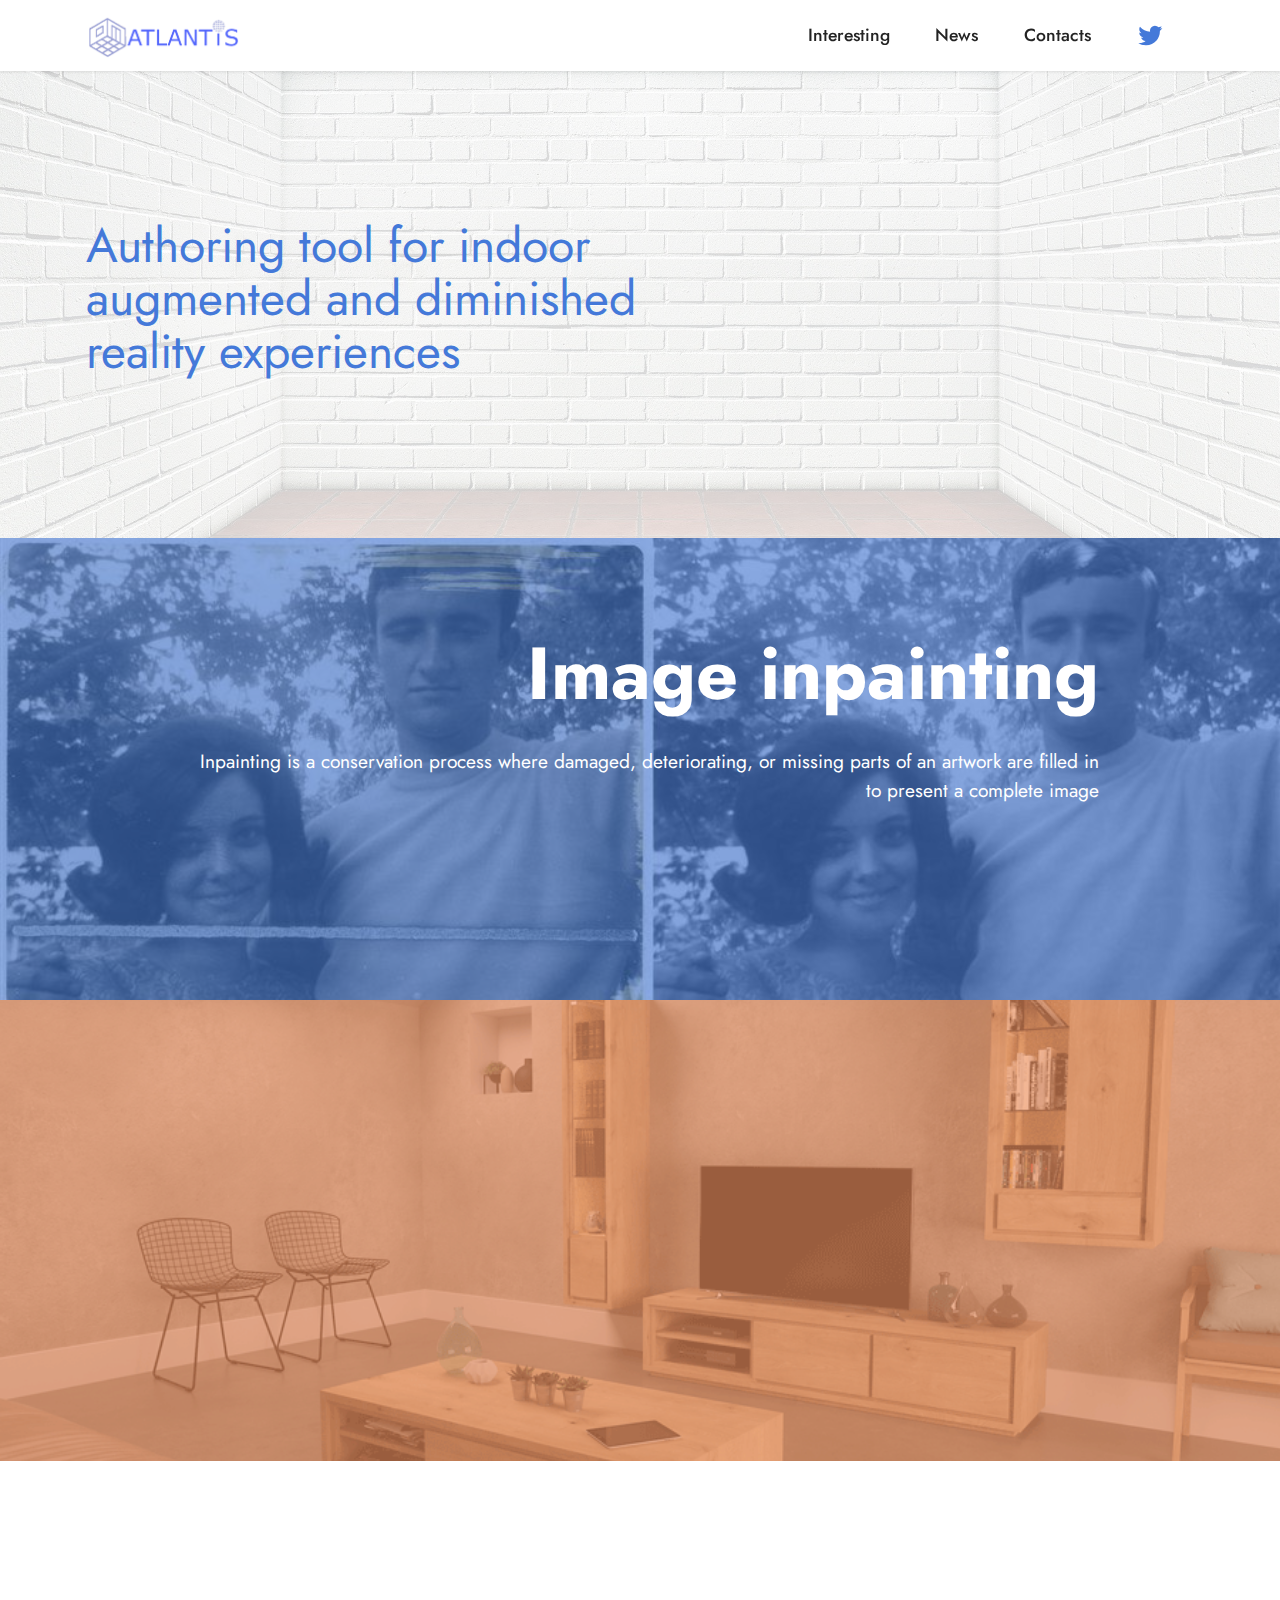
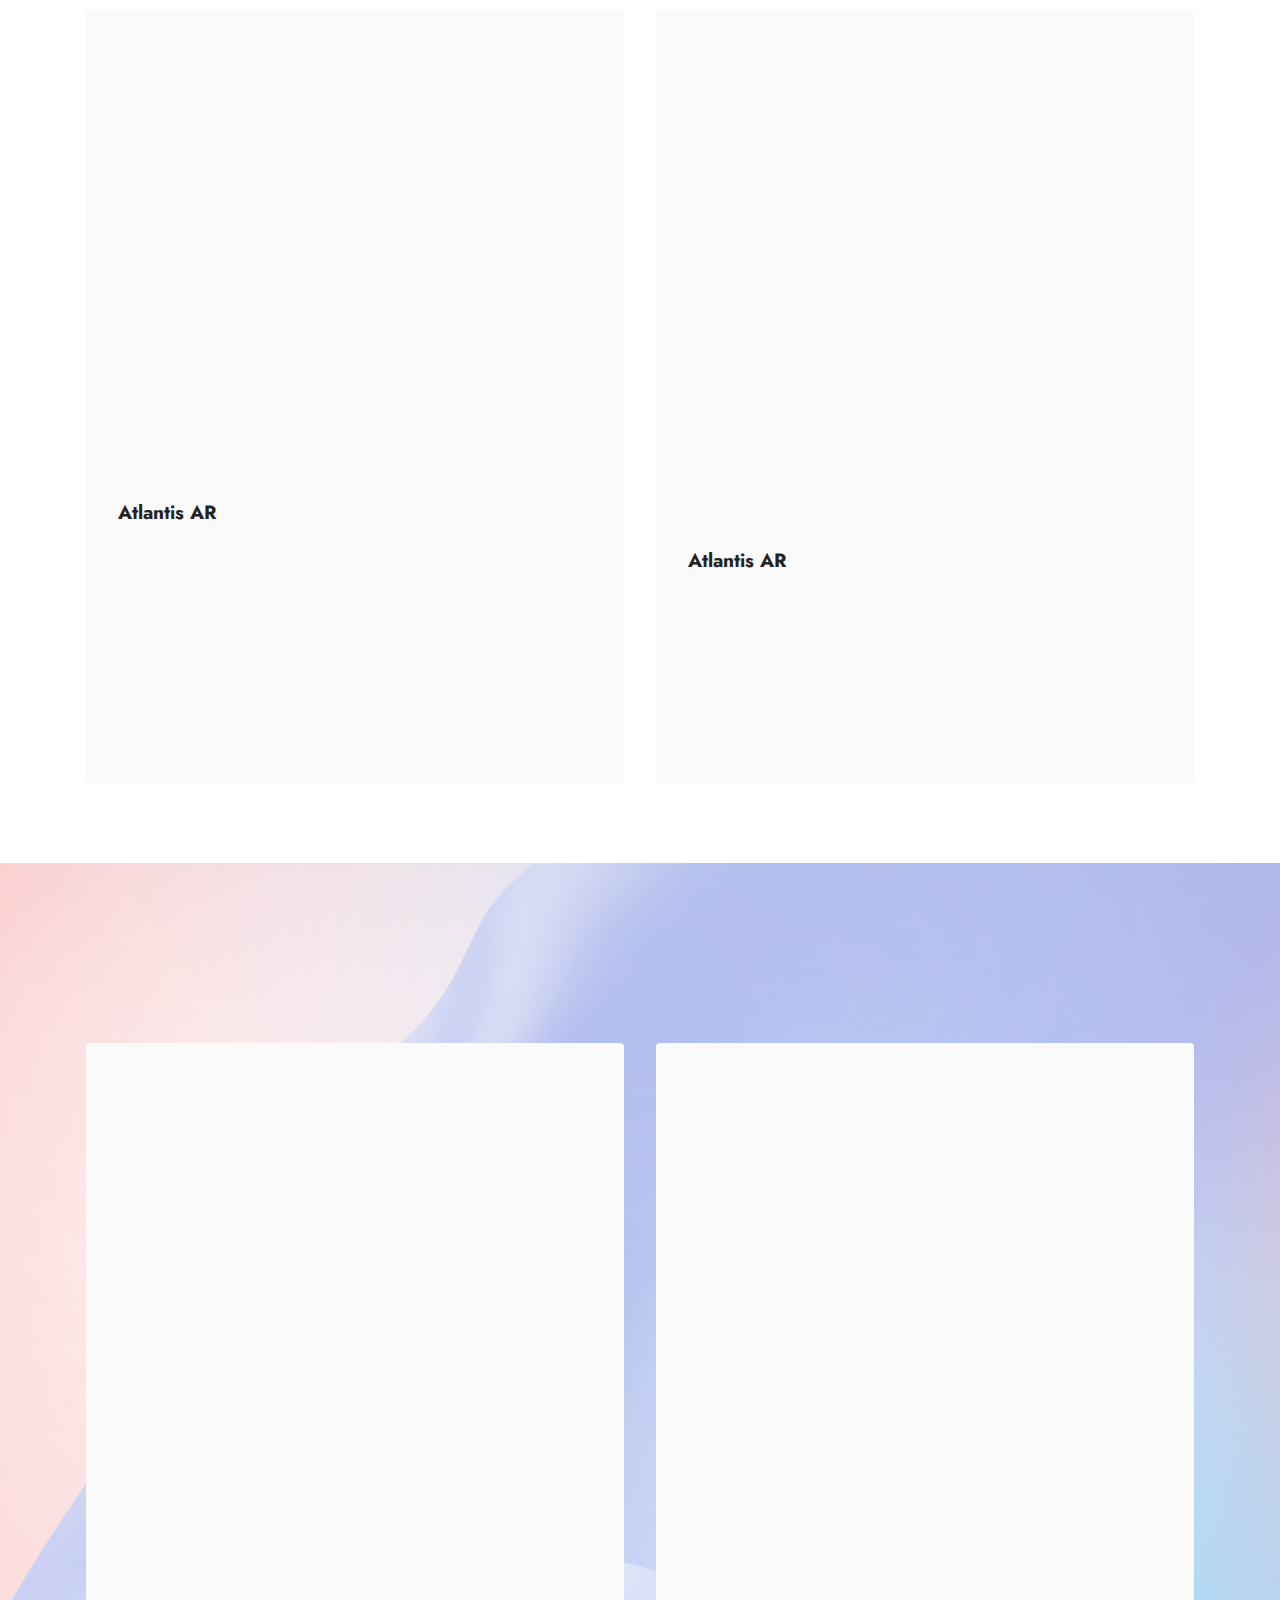
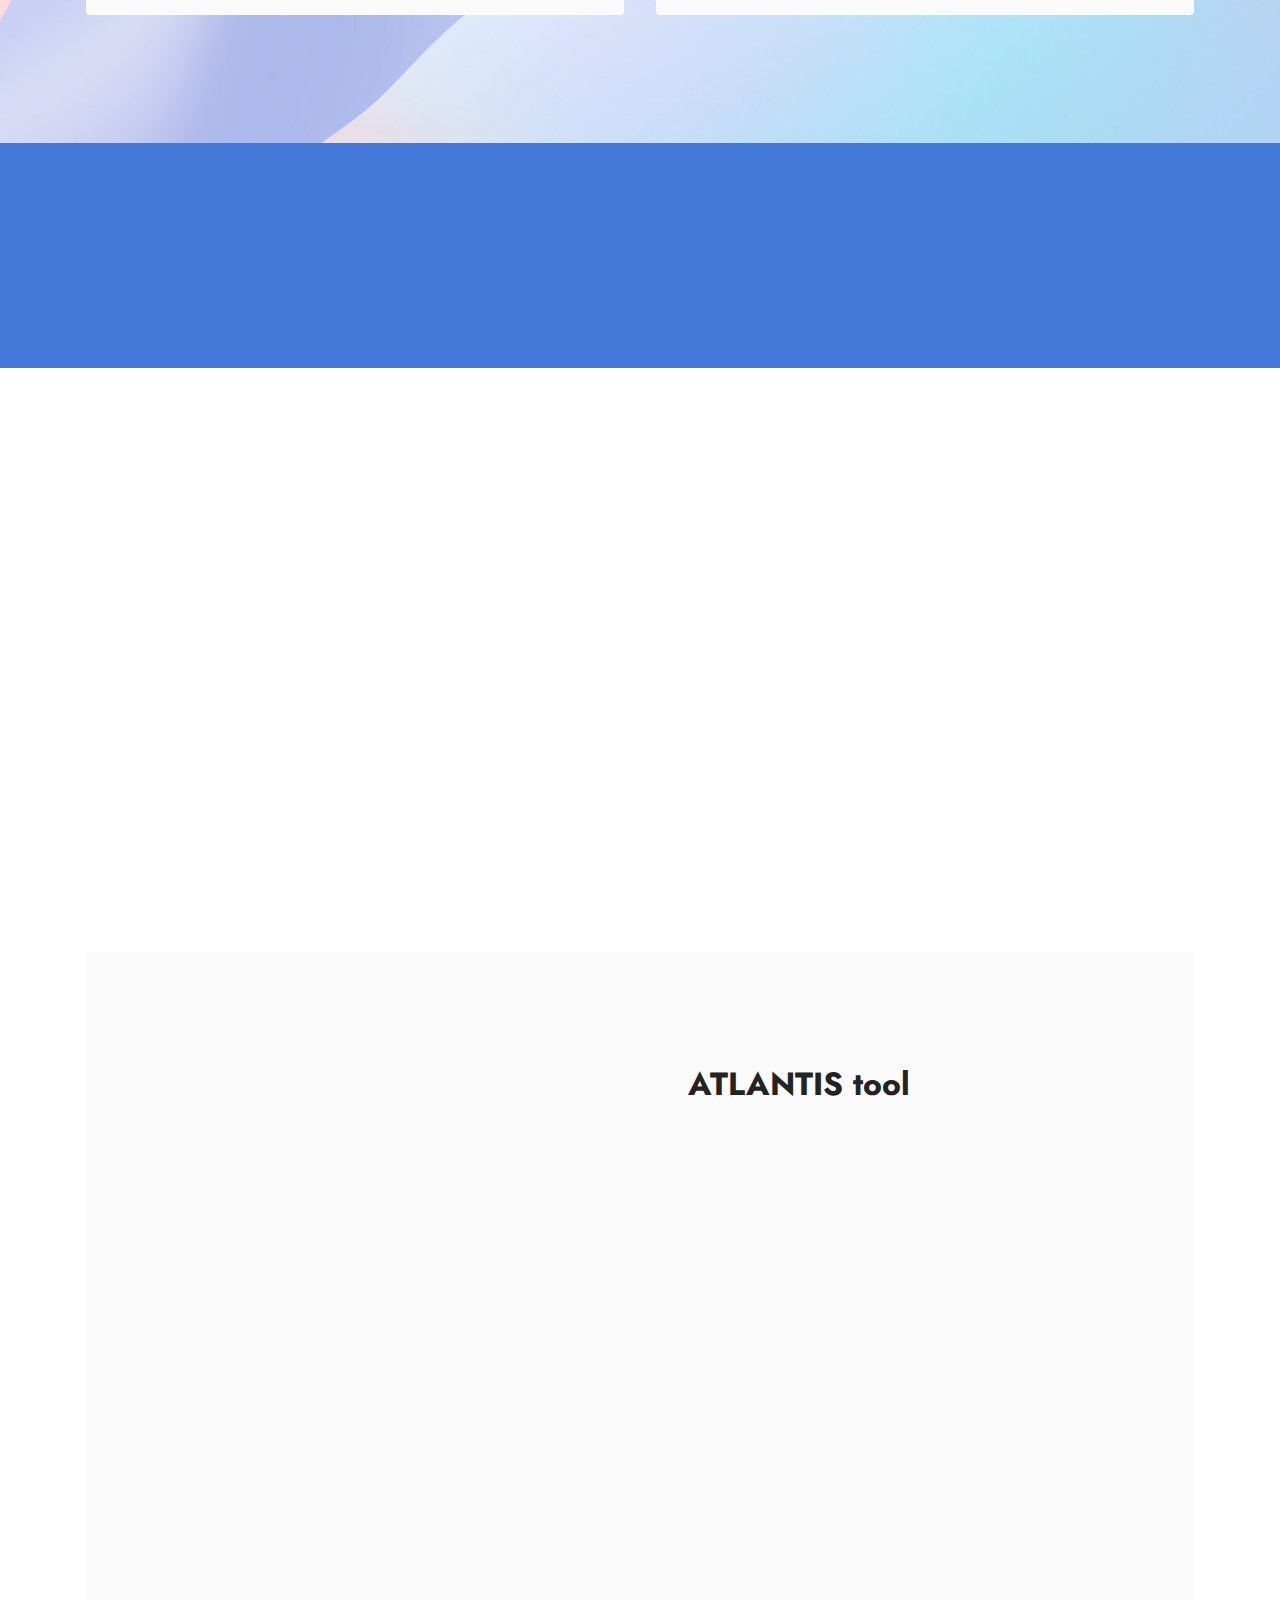
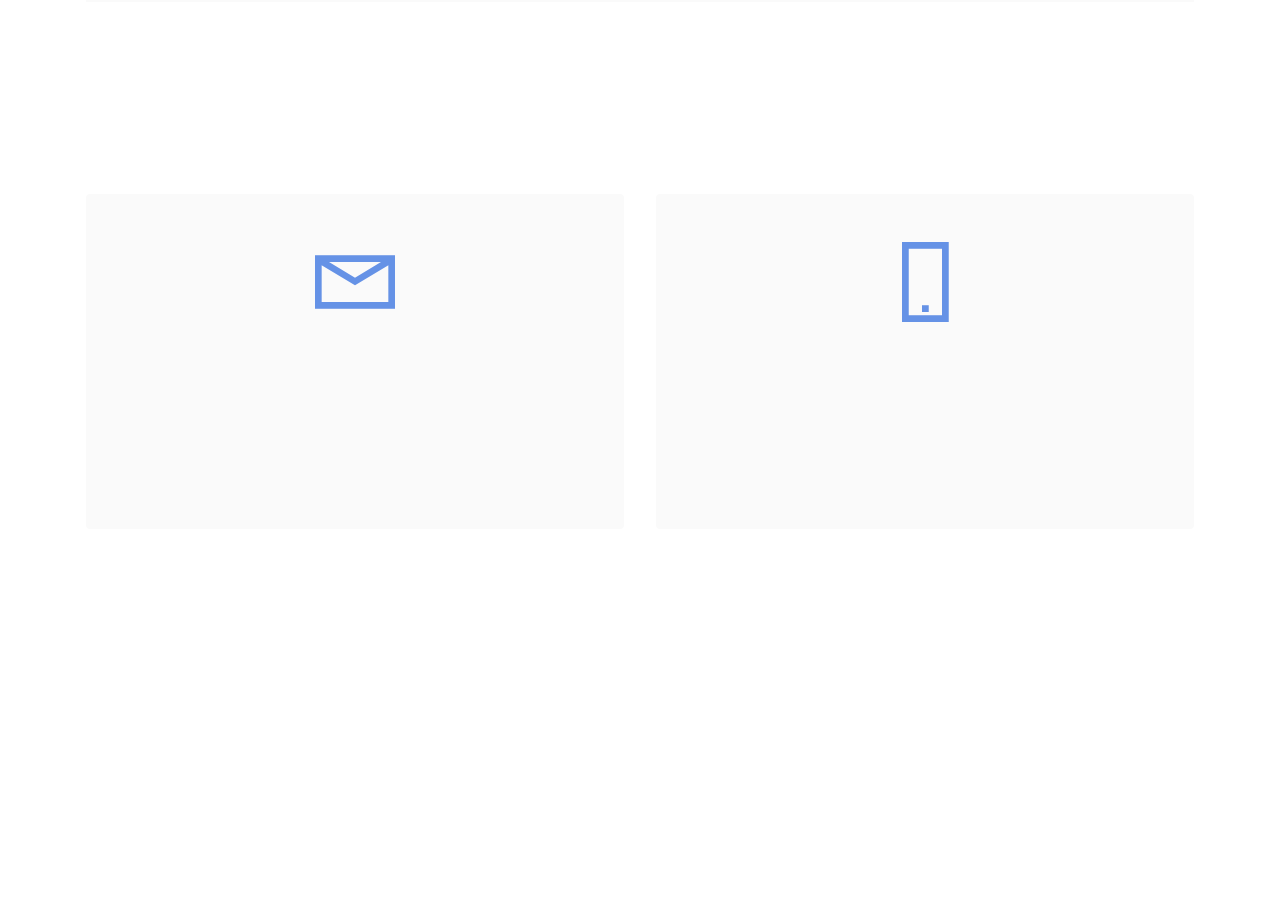
==== commit 94fc1a31: "Add files via upload" ====
--- a/index.html
+++ b/index.html
@@ -5,9 +5,13 @@
   <meta charset="UTF-8">
   <meta http-equiv="X-UA-Compatible" content="IE=edge">
   <meta name="generator" content="Mobirise v5.2.0, mobirise.com">
+  <meta name="twitter:card" content="summary_large_image"/>
+  <meta name="twitter:image:src" content="assets/images/index-meta.png">
+  <meta property="og:image" content="assets/images/index-meta.png">
+  <meta name="twitter:title" content="Home">
   <meta name="viewport" content="width=device-width, initial-scale=1, minimum-scale=1">
-  <link rel="shortcut icon" href="assets/images/atlantis-logo-96x29.png" type="image/x-icon">
-  <meta name="description" content="ATLANTIS">
+  <link rel="shortcut icon" href="assets/images/untitled-1-118x125-1.png" type="image/x-icon">
+  <meta name="description" content="ATLANTIS | Authoring tool for indoor augmented and diminished reality experiences">
   
   
   <title>Home</title>
@@ -36,7 +40,7 @@
             <div class="navbar-brand">
                 <span class="navbar-logo">
                     
-                        <a href="index.html#top"><img src="assets/images/atlantis-logo-96x29.png" alt="ATLANTIS" style="height: 3rem;"></a>
+                        <a href="index.html#top"><img src="assets/images/atlantis-logo-1-317x97.png" alt="ATLANTIS" style="height: 3rem;"></a>
                     
                 </span>
                 
@@ -50,9 +54,9 @@
                 </div>
             </button>
             <div class="collapse navbar-collapse" id="navbarSupportedContent">
-                <ul class="navbar-nav nav-dropdown nav-right" data-app-modern-menu="true"><li class="nav-item"><a class="nav-link link text-black text-primary display-4" href="index.html#news">News</a></li>
-                    <li class="nav-item"><a class="nav-link link text-black text-primary display-4" href="index.html#project_overview">Interesting</a></li>
-                    <li class="nav-item"><a class="nav-link link text-black text-primary display-4" href="index.html#top">Contacts</a>
+                <ul class="navbar-nav nav-dropdown nav-right" data-app-modern-menu="true"><li class="nav-item"><a class="nav-link link text-black text-primary display-4" href="index.html#image_inpainting">Interesting</a></li><li class="nav-item"><a class="nav-link link text-black text-primary display-4" href="index.html#news">News</a></li>
+                    
+                    <li class="nav-item"><a class="nav-link link text-black text-primary display-4" href="index.html#contacts">Contacts</a>
                     </li></ul>
                 <div class="icons-menu">
                     <a class="iconfont-wrapper" href="https://twitter.com/AtlantisAR" target="_blank">
@@ -72,7 +76,7 @@
 
     
 
-    <div class="mbr-overlay" style="opacity: 0.7; background-color: rgb(101, 146, 230);"></div>
+    <div class="mbr-overlay" style="opacity: 0.8; background-color: rgb(255, 255, 255);"></div>
 
     <div class="container">
         <div class="row">
@@ -86,19 +90,45 @@
     </div>
 </section>
 
-<section class="header7 cid-shaQXFQu5e" id="diminished_reality">
-
-    
-
-    
-
-    <div class="text-right container">
+<section class="info3 cid-sheUqcJV1D" id="image_inpainting">
+
+    
+
+    <div class="mbr-overlay" style="opacity: 0.6; background-color: rgb(68, 121, 217);">
+    </div>
+    <div class="container">
         <div class="row justify-content-center">
-            <div class="col-12 col-lg-8">
-                <h1 class="mbr-section-title mbr-fonts-style mb-3 display-7">Article</h1>
-                <h2 class="mbr-section-subtitle mbr-fonts-style mb-3 display-2"><strong>Diminished Reality</strong></h2>
-                <p class="mbr-text mbr-fonts-style display-7">Diminised Reality (DR) will allow you to see and explore real views of rooms you are planning, with existing elements partially or fully removed</p>
-                <div class="mbr-section-btn mt-3"><a class="btn btn-primary-outline display-4" href="http://atlantis-ar.eu/" target="_blank"><span class="mobi-mbri mobi-mbri-right mbr-iconfont mbr-iconfont-btn"></span>Read More</a></div>
+            <div class="card col-12 col-lg-10">
+                <div class="card-wrapper">
+                    <div class="card-box align-center">
+                        <h4 class="card-title mbr-fonts-style align-center mb-4 display-1"><strong>Image inpainting</strong></h4>
+                        <p class="mbr-text mbr-fonts-style mb-4 display-7">
+                            Inpainting is a conservation process where damaged, deteriorating, or missing parts of an artwork are filled in to present a complete image</p>
+                        <div class="mbr-section-btn mt-3"><a class="btn btn-white display-4" href="image_inpainting.html#top"><span class="mobi-mbri mobi-mbri-right mbr-iconfont mbr-iconfont-btn"></span>Read more</a></div>
+                    </div>
+                </div>
+            </div>
+        </div>
+    </div>
+</section>
+
+<section class="info3 cid-sheY3UAtV5" id="diminished_reality">
+
+    
+
+    <div class="mbr-overlay" style="opacity: 0.6; background-color: rgb(255, 153, 102);">
+    </div>
+    <div class="container">
+        <div class="row justify-content-center">
+            <div class="card col-12 col-lg-10">
+                <div class="card-wrapper">
+                    <div class="card-box align-center">
+                        <h4 class="card-title mbr-fonts-style align-center mb-4 display-1"><strong>Diminished Reality</strong></h4>
+                        <p class="mbr-text mbr-fonts-style mb-4 display-7">
+                            Diminised Reality (DR) will allow you to see and explore real views of rooms you are planning, with existing elements partially or fully removed</p>
+                        <div class="mbr-section-btn mt-3"><a class="btn btn-white display-4" href="diminished_reality.html#top"><span class="mobi-mbri mobi-mbri-right mbr-iconfont mbr-iconfont-btn"></span>Read more</a></div>
+                    </div>
+                </div>
             </div>
         </div>
     </div>
@@ -121,7 +151,7 @@
                     <div class="item-content">
                         <h5 class="item-title mbr-fonts-style display-5"><strong>ATLANTIS in Stereopsia</strong></h5>
                         <h6 class="item-subtitle mbr-fonts-style mt-1 display-7"><strong>Atlantis AR</strong><em> 19-11-2020</em></h6>
-                        <p class="mbr-text mbr-fonts-style mt-3 display-7">This December ATLANTIS project will take part in the Stereopsia virtual event. We are glad to invite you and share our plans. More details can be found on the ATLANTIS blog at http://atlantis-ar.eu&nbsp;<a href="http://atlantis-ar.eu/" class="text-primary" target="_blank">Read more..</a></p>
+                        <p class="mbr-text mbr-fonts-style mt-3 display-7">This December ATLANTIS project will take part in the Stereopsia virtual event. We are glad to invite you and share our plans. More details can be found on the ATLANTIS blog at http://atlantis-ar.eu</p>
                     </div>
                     
                 </div>
@@ -134,7 +164,7 @@
                     <div class="item-content">
                         <h5 class="item-title mbr-fonts-style display-5"><strong>AR authoring tool to easily create AR &amp; DR experiences</strong></h5>
                         <h6 class="item-subtitle mbr-fonts-style mt-1 display-7"><strong>Atlantis AR&nbsp;</strong><em>&nbsp;21-10-2020</em></h6>
-                        <p class="mbr-text mbr-fonts-style mt-3 display-7">Atlantis has a goal to provide an AR authoring tool enabling users to easily create natural, and persistent AR experiences, combined with DR. We would like to offer a unique visual experience enabling design professionals to better convey their concepts. <a href="http://atlantis-ar.eu/" class="text-primary" target="_blank">Read more..</a><br></p>
+                        <p class="mbr-text mbr-fonts-style mt-3 display-7">Atlantis has a goal to provide an AR authoring tool enabling users to easily create natural, and persistent AR experiences, combined with DR. We would like to offer a unique visual experience enabling design professionals to better convey their concepts.<br></p>
                     </div>
                     
                 </div>
@@ -165,8 +195,7 @@
                         
                         <p class="mbr-text mbr-fonts-style mt-3 display-7">To provide an AR authoring tool enabling non-expert users to easily create natural, and persistent AR experiences, combined with DR in order to eventually offer a unique visual experience enabling design professionals to better convey their concepts.</p>
                     </div>
-                    <div class="mbr-section-btn item-footer mt-2"><a href="http://atlantis-ar.eu/" class="btn btn-primary item-btn display-7" target="_blank">Learn More
-                            &gt;</a></div>
+                    
                 </div>
             </div>
             <div class="item features-image сol-12 col-md-6 col-lg-6">
@@ -179,8 +208,7 @@
                         
                         <p class="mbr-text mbr-fonts-style mt-3 display-7">ATLANTIS will provide a unique AR authoring environment, building on a set of AI-based processing services and content analysis tools, complemented by an AR application; which will transform the process of authoring AR experiences.</p>
                     </div>
-                    <div class="mbr-section-btn item-footer mt-2"><a href="http://atlantis-ar.eu/" class="btn btn-primary item-btn display-7" target="_blank">Learn More
-                            &gt;</a></div>
+                    
                 </div>
             </div>
             
@@ -231,9 +259,57 @@
                     <div class="text-wrapper">
                         <h6 class="card-title mbr-fonts-style display-5"><strong>ATLANTIS tool</strong></h6>
                         <p class="mbr-text mbr-fonts-style mb-4 display-4">In many application areas (e.g. interior design, furniture retailing or renovation), communication with a customer or future user during the planning and design phase it is crucial for selecting the right products and configurations. AR has the potential to make the communication processes highly effective and provide a better experience for the customer. Current AR authoring solutions are quite complex and require manually creating scenes or rely on objects prepared with even more complex applications (e.g. CAD). ATLANTIS will fill this gap in authoring AR experiences by creating a faithful textured geometric (3D) representation from images of the real scene and identifying and segmenting objects in the scene and associating them with the 3D representation.</p>
-                        <div class="mbr-section-btn mt-3"><a class="btn btn-primary display-4" href="http://atlantis-ar.eu/" target="_blank">
-                                Learn more
-                            </a></div>
+                        
+                    </div>
+                </div>
+            </div>
+        </div>
+    </div>
+</section>
+
+<section class="contacts1 cid-shfew2HeK1" id="contacts">
+
+    
+
+    
+    <div class="container">
+        <div class="mbr-section-head">
+            <h3 class="mbr-section-title mbr-fonts-style align-center mb-0 display-5">
+                <strong>Contacts</strong>
+            </h3>
+            
+        </div>
+        <div class="row justify-content-center mt-4">
+            <div class="card col-12 col-lg-6">
+                <div class="card-wrapper">
+                    <div class="card-box align-center">
+                        <div class="image-wrapper">
+                            <span class="mbr-iconfont mobi-mbri-letter mobi-mbri"></span>
+                        </div>
+                        <h4 class="card-title mbr-fonts-style mb-2 display-5">
+                            <strong>Email</strong>
+                        </h4>
+                        <p class="mbr-text mbr-fonts-style mb-2 display-4">
+                            We will reply as soon as possible</p>
+                        <h5 class="link mbr-fonts-style display-7"><a href="mailto:nzioulis@iti.gr" class="text-primary">Send us an
+                                email</a>
+                        </h5>
+                    </div>
+                </div>
+            </div>
+            <div class="card col-12 col-lg-6">
+                <div class="card-wrapper">
+                    <div class="card-box align-center">
+                        <div class="image-wrapper">
+                            <span class="mbr-iconfont mobi-mbri-mobile-2 mobi-mbri"></span>
+                        </div>
+                        <h4 class="card-title mbr-fonts-style align-center mb-2 display-5">
+                            <strong>Phone</strong>
+                        </h4>
+                        <p class="mbr-text mbr-fonts-style mb-2 display-4">
+                            Mon - Fri 09:00 - 18:00</p>
+                        <h5 class="link mbr-black mbr-fonts-style display-7">
+                            <a href="tel:+12345678910" class="text-primary">Call +30 2310 464160 (ext 149)</a></h5>
                     </div>
                 </div>
             </div>
@@ -252,15 +328,12 @@
             <div class="col-md-2 col-6">
                 <div class="media-wrap">
                     
-                        <a href="index.html#top"><img src="assets/images/atlantis-logo-96x29.png" alt=""></a>
+                        <a href="index.html#top"><img src="assets/images/atlantis-logo-1-317x97.png" alt=""></a>
                     
                 </div>
             </div>
             <div class="col-10 col-6">
-                <p class="mbr-text align-right links mbr-fonts-style display-7">
-                    <a href="index.html#top" class="text-black text-primary">About</a> &nbsp;&nbsp;&nbsp;&nbsp;
-                    <a href="index.html#top" class="text-black text-primary">Terms</a> &nbsp;&nbsp;&nbsp;&nbsp;&nbsp;<a href="index.html#top" class="text-black text-primary">Contact</a>
-                </p>
+                <p class="mbr-text align-right links mbr-fonts-style display-7">&nbsp; &nbsp; &nbsp; &nbsp; &nbsp; &nbsp; &nbsp; &nbsp; &nbsp; &nbsp;&nbsp;</p>
             </div>
         </div>
         <!-- <div class="media-container-row">
@@ -297,10 +370,11 @@
         </div>
 
     </div>
-</section><section style="background-color: #fff; font-family: -apple-system, BlinkMacSystemFont, 'Segoe UI', 'Roboto', 'Helvetica Neue', Arial, sans-serif; color:#aaa; font-size:12px; padding: 0; align-items: center; display: flex;"><a href="https://mobirise.site/f" style="flex: 1 1; height: 3rem; padding-left: 1rem;"></a><p style="flex: 0 0 auto; margin:0; padding-right:1rem;">Build your own website - <a href="https://mobirise.site/w" style="color:#aaa;">Check it</a></p></section><script src="assets/web/assets/jquery/jquery.min.js"></script>  <script src="assets/popper/popper.min.js"></script>  <script src="assets/tether/tether.min.js"></script>  <script src="assets/bootstrap/js/bootstrap.min.js"></script>  <script src="https://connect.facebook.net/en_US/sdk.js#xfbml=1&version=v2.5"></script>  <script src="https://apis.google.com/js/plusone.js"></script>  <script src="assets/facebook-plugin/facebook-script.js"></script>  <script src="assets/smoothscroll/smooth-scroll.js"></script>  <script src="assets/dropdown/js/nav-dropdown.js"></script>  <script src="assets/dropdown/js/navbar-dropdown.js"></script>  <script src="assets/touchswipe/jquery.touch-swipe.min.js"></script>  <script src="assets/viewportchecker/jquery.viewportchecker.js"></script>  <script src="assets/theme/js/script.js"></script>  
-  
-  
- <div id="scrollToTop" class="scrollToTop mbr-arrow-up"><a style="text-align: center;"><i class="mbr-arrow-up-icon mbr-arrow-up-icon-cm cm-icon cm-icon-smallarrow-up"></i></a></div>
+</section><section style="background-color: #fff; font-family: -apple-system, BlinkMacSystemFont, 'Segoe UI', 'Roboto', 'Helvetica Neue', Arial, sans-serif; color:#aaa; font-size:12px; padding: 0; align-items: center; display: flex;"><a href="https://mobirise.site/j" style="flex: 1 1; height: 3rem; padding-left: 1rem;"></a><p style="flex: 0 0 auto; margin:0; padding-right:1rem;">Designed with <a href="https://mobirise.site/b" style="color:#aaa;">Mobirise</a> site templates</p></section><script src="assets/web/assets/jquery/jquery.min.js"></script>  <script src="assets/popper/popper.min.js"></script>  <script src="assets/tether/tether.min.js"></script>  <script src="assets/bootstrap/js/bootstrap.min.js"></script>  <script src="https://connect.facebook.net/en_US/sdk.js#xfbml=1&version=v2.5"></script>  <script src="https://apis.google.com/js/plusone.js"></script>  <script src="assets/facebook-plugin/facebook-script.js"></script>  <script src="assets/web/assets/cookies-alert-plugin/cookies-alert-core.js"></script>  <script src="assets/web/assets/cookies-alert-plugin/cookies-alert-script.js"></script>  <script src="assets/smoothscroll/smooth-scroll.js"></script>  <script src="assets/dropdown/js/nav-dropdown.js"></script>  <script src="assets/dropdown/js/navbar-dropdown.js"></script>  <script src="assets/touchswipe/jquery.touch-swipe.min.js"></script>  <script src="assets/viewportchecker/jquery.viewportchecker.js"></script>  <script src="assets/theme/js/script.js"></script>  
+  
+  
+<input name="cookieData" type="hidden" data-cookie-customDialogSelector='null' data-cookie-colorText='#424a4d' data-cookie-colorBg='rgba(234, 239, 241, 0.99)' data-cookie-textButton='Agree' data-cookie-colorButton='' data-cookie-colorLink='#424a4d' data-cookie-underlineLink='true' data-cookie-text="We use cookies to give you the best experience.">
+   <div id="scrollToTop" class="scrollToTop mbr-arrow-up"><a style="text-align: center;"><i class="mbr-arrow-up-icon mbr-arrow-up-icon-cm cm-icon cm-icon-smallarrow-up"></i></a></div>
     <input name="animation" type="hidden">
   </body>
 </html>--- a/assets/mobirise/css/mbr-additional.css
+++ b/assets/mobirise/css/mbr-additional.css
@@ -1054,12 +1054,43 @@
   color: #ffffff;
 }
 .cid-shaDe9FtVW .mbr-section-subtitle {
+  color: #4479d9;
+}
+.cid-sheUqcJV1D {
+  padding-top: 6rem;
+  padding-bottom: 6rem;
+  background-image: url("../../../assets/images/black-n-whie-restoration-1024x383.jpg");
+}
+.cid-sheUqcJV1D .mbr-text,
+.cid-sheUqcJV1D .mbr-section-btn {
+  color: #232323;
+}
+.cid-sheUqcJV1D .card-title,
+.cid-sheUqcJV1D .card-box {
   color: #ffffff;
-}
-.cid-shaQXFQu5e {
-  padding-top: 4rem;
-  padding-bottom: 0rem;
-  background-color: #ffffff;
+  text-align: right;
+}
+.cid-sheUqcJV1D .mbr-text,
+.cid-sheUqcJV1D .link-wrap {
+  color: #ffffff;
+}
+.cid-sheY3UAtV5 {
+  padding-top: 6rem;
+  padding-bottom: 6rem;
+  background-image: url("../../../assets/images/8ezgif-3-3dc8f36eaddf.gif");
+}
+.cid-sheY3UAtV5 .mbr-text,
+.cid-sheY3UAtV5 .mbr-section-btn {
+  color: #232323;
+}
+.cid-sheY3UAtV5 .card-title,
+.cid-sheY3UAtV5 .card-box {
+  color: #ffffff;
+  text-align: left;
+}
+.cid-sheY3UAtV5 .mbr-text,
+.cid-sheY3UAtV5 .link-wrap {
+  color: #ffffff;
 }
 .cid-shaOcXR7uv {
   padding-top: 4rem;
@@ -1148,18 +1179,12 @@
 }
 @media (min-width: 992px) {
   .cid-shaDkDaGXj .item-wrapper .item-content {
-    padding: 2rem 2rem 0;
-  }
-  .cid-shaDkDaGXj .item-wrapper .item-footer {
-    padding: 0 2rem 2rem;
+    padding: 2rem;
   }
 }
 @media (max-width: 991px) {
   .cid-shaDkDaGXj .item-wrapper .item-content {
-    padding: 1rem 1rem 0;
-  }
-  .cid-shaDkDaGXj .item-wrapper .item-footer {
-    padding: 0 1rem 1rem;
+    padding: 1rem;
   }
 }
 .cid-shaDkDaGXj .mbr-section-btn {
@@ -1235,10 +1260,36 @@
 .cid-shaNNVBgW9 .mbr-section-btn {
   text-align: left;
 }
+.cid-shfew2HeK1 {
+  padding-top: 1rem;
+  padding-bottom: 0rem;
+  background-color: #ffffff;
+}
+.cid-shfew2HeK1 .mbr-iconfont {
+  display: block;
+  font-size: 5rem;
+  color: #6592e6;
+  margin-bottom: 2rem;
+}
+.cid-shfew2HeK1 .card-wrapper {
+  padding: 3rem;
+  background: #fafafa;
+  border-radius: 4px;
+}
+@media (max-width: 992px) {
+  .cid-shfew2HeK1 .card-wrapper {
+    margin-bottom: 2rem;
+  }
+}
+@media (max-width: 767px) {
+  .cid-shfew2HeK1 .card-wrapper {
+    padding: 3rem 1rem;
+  }
+}
 .cid-shaDL2nMAJ {
   padding-top: 45px;
   padding-bottom: 45px;
-  background-color: #ffffff;
+  background-image: url("../../../assets/images/background5.jpg");
 }
 @media (max-width: 767px) {
   .cid-shaDL2nMAJ .media-wrap {
@@ -1297,3 +1348,1049 @@
     justify-content: center;
   }
 }
+.cid-shaj5hhASv {
+  z-index: 1000;
+  width: 100%;
+  position: relative;
+  min-height: 60px;
+}
+.cid-shaj5hhASv nav.navbar {
+  position: fixed;
+}
+.cid-shaj5hhASv .dropdown-item:before {
+  font-family: Moririse2 !important;
+  content: "\e966";
+  display: inline-block;
+  width: 0;
+  position: absolute;
+  left: 1rem;
+  top: 0.5rem;
+  margin-right: 0.5rem;
+  line-height: 1;
+  font-size: inherit;
+  vertical-align: middle;
+  text-align: center;
+  overflow: hidden;
+  transform: scale(0, 1);
+  transition: all 0.25s ease-in-out;
+}
+.cid-shaj5hhASv .dropdown-menu {
+  padding: 0;
+  border-radius: 4px;
+  box-shadow: 0 1px 3px 0 rgba(0, 0, 0, 0.1);
+}
+.cid-shaj5hhASv .dropdown-item {
+  border-bottom: 1px solid #e6e6e6;
+}
+.cid-shaj5hhASv .dropdown-item:hover,
+.cid-shaj5hhASv .dropdown-item:focus {
+  background: #6592e6 !important;
+  color: white !important;
+}
+.cid-shaj5hhASv .dropdown-item:first-child {
+  border-top-left-radius: 4px;
+  border-top-right-radius: 4px;
+}
+.cid-shaj5hhASv .dropdown-item:last-child {
+  border-bottom: none;
+  border-bottom-left-radius: 4px;
+  border-bottom-right-radius: 4px;
+}
+.cid-shaj5hhASv .nav-dropdown .link {
+  padding: 0 0.3em !important;
+  margin: 0.667em 1em !important;
+}
+.cid-shaj5hhASv .nav-dropdown .link.dropdown-toggle::after {
+  margin-left: 0.5rem;
+  margin-top: 0.2rem;
+}
+.cid-shaj5hhASv .nav-link {
+  position: relative;
+}
+.cid-shaj5hhASv .container {
+  display: flex;
+  margin: auto;
+}
+.cid-shaj5hhASv .iconfont-wrapper {
+  color: #4479d9 !important;
+  font-size: 1.5rem;
+  padding-right: 0.5rem;
+}
+.cid-shaj5hhASv .dropdown-menu,
+.cid-shaj5hhASv .navbar.opened {
+  background: #ffffff !important;
+}
+.cid-shaj5hhASv .nav-item:focus,
+.cid-shaj5hhASv .nav-link:focus {
+  outline: none;
+}
+.cid-shaj5hhASv .dropdown .dropdown-menu .dropdown-item {
+  width: auto;
+  transition: all 0.25s ease-in-out;
+}
+.cid-shaj5hhASv .dropdown .dropdown-menu .dropdown-item::after {
+  right: 0.5rem;
+}
+.cid-shaj5hhASv .dropdown .dropdown-menu .dropdown-item .mbr-iconfont {
+  margin-right: 0.5rem;
+  vertical-align: sub;
+}
+.cid-shaj5hhASv .dropdown .dropdown-menu .dropdown-item .mbr-iconfont:before {
+  display: inline-block;
+  transform: scale(1, 1);
+  transition: all 0.25s ease-in-out;
+}
+.cid-shaj5hhASv .collapsed .dropdown-menu .dropdown-item:before {
+  display: none;
+}
+.cid-shaj5hhASv .collapsed .dropdown .dropdown-menu .dropdown-item {
+  padding: 0.235em 1.5em 0.235em 1.5em !important;
+  transition: none;
+  margin: 0 !important;
+}
+.cid-shaj5hhASv .navbar {
+  min-height: 70px;
+  transition: all 0.3s;
+  border-bottom: 1px solid transparent;
+  box-shadow: 0 1px 3px 0 rgba(0, 0, 0, 0.1);
+  background: #ffffff;
+}
+.cid-shaj5hhASv .navbar.opened {
+  transition: all 0.3s;
+}
+.cid-shaj5hhASv .navbar .dropdown-item {
+  padding: 0.5rem 1.8rem;
+}
+.cid-shaj5hhASv .navbar .navbar-logo img {
+  width: auto;
+}
+.cid-shaj5hhASv .navbar .navbar-collapse {
+  justify-content: flex-end;
+  z-index: 1;
+}
+.cid-shaj5hhASv .navbar.collapsed {
+  justify-content: center;
+}
+.cid-shaj5hhASv .navbar.collapsed .nav-item .nav-link::before {
+  display: none;
+}
+.cid-shaj5hhASv .navbar.collapsed.opened .dropdown-menu {
+  top: 0;
+}
+@media (min-width: 992px) {
+  .cid-shaj5hhASv .navbar.collapsed.opened:not(.navbar-short) .navbar-collapse {
+    max-height: calc(98.5vh - 3rem);
+  }
+}
+.cid-shaj5hhASv .navbar.collapsed .dropdown-menu .dropdown-submenu {
+  left: 0 !important;
+}
+.cid-shaj5hhASv .navbar.collapsed .dropdown-menu .dropdown-item:after {
+  right: auto;
+}
+.cid-shaj5hhASv .navbar.collapsed .dropdown-menu .dropdown-toggle[data-toggle="dropdown-submenu"]:after {
+  margin-left: 0.5rem;
+  margin-top: 0.2rem;
+  border-top: 0.35em solid;
+  border-right: 0.35em solid transparent;
+  border-left: 0.35em solid transparent;
+  border-bottom: 0;
+  top: 41%;
+}
+.cid-shaj5hhASv .navbar.collapsed ul.navbar-nav li {
+  margin: auto;
+}
+.cid-shaj5hhASv .navbar.collapsed .dropdown-menu .dropdown-item {
+  padding: 0.25rem 1.5rem;
+  text-align: center;
+}
+.cid-shaj5hhASv .navbar.collapsed .icons-menu {
+  padding-left: 0;
+  padding-right: 0;
+  padding-top: 0.5rem;
+  padding-bottom: 0.5rem;
+}
+@media (max-width: 991px) {
+  .cid-shaj5hhASv .navbar .nav-item .nav-link::before {
+    display: none;
+  }
+  .cid-shaj5hhASv .navbar.opened .dropdown-menu {
+    top: 0;
+  }
+  .cid-shaj5hhASv .navbar .dropdown-menu .dropdown-submenu {
+    left: 0 !important;
+  }
+  .cid-shaj5hhASv .navbar .dropdown-menu .dropdown-item:after {
+    right: auto;
+  }
+  .cid-shaj5hhASv .navbar .dropdown-menu .dropdown-toggle[data-toggle="dropdown-submenu"]:after {
+    margin-left: 0.5rem;
+    margin-top: 0.2rem;
+    border-top: 0.35em solid;
+    border-right: 0.35em solid transparent;
+    border-left: 0.35em solid transparent;
+    border-bottom: 0;
+    top: 40%;
+  }
+  .cid-shaj5hhASv .navbar .navbar-logo img {
+    height: 3rem !important;
+  }
+  .cid-shaj5hhASv .navbar ul.navbar-nav li {
+    margin: auto;
+  }
+  .cid-shaj5hhASv .navbar .dropdown-menu .dropdown-item {
+    padding: 0.25rem 1.5rem !important;
+    text-align: center;
+  }
+  .cid-shaj5hhASv .navbar .navbar-brand {
+    flex-shrink: initial;
+    flex-basis: auto;
+    word-break: break-word;
+    padding-right: 2rem;
+  }
+  .cid-shaj5hhASv .navbar .navbar-toggler {
+    flex-basis: auto;
+  }
+  .cid-shaj5hhASv .navbar .icons-menu {
+    padding-left: 0;
+    padding-top: 0.5rem;
+    padding-bottom: 0.5rem;
+  }
+}
+.cid-shaj5hhASv .navbar.navbar-short {
+  min-height: 60px;
+}
+.cid-shaj5hhASv .navbar.navbar-short .navbar-logo img {
+  height: 2.5rem !important;
+}
+.cid-shaj5hhASv .navbar.navbar-short .navbar-brand {
+  min-height: 60px;
+  padding: 0;
+}
+.cid-shaj5hhASv .navbar-brand {
+  min-height: 70px;
+  flex-shrink: 0;
+  align-items: center;
+  margin-right: 0;
+  padding: 0;
+  transition: all 0.3s;
+  word-break: break-word;
+  z-index: 1;
+}
+.cid-shaj5hhASv .navbar-brand .navbar-caption {
+  line-height: inherit !important;
+}
+.cid-shaj5hhASv .navbar-brand .navbar-logo a {
+  outline: none;
+}
+.cid-shaj5hhASv .dropdown-item.active,
+.cid-shaj5hhASv .dropdown-item:active {
+  background-color: transparent;
+}
+.cid-shaj5hhASv .navbar-expand-lg .navbar-nav .nav-link {
+  padding: 0;
+}
+.cid-shaj5hhASv .nav-dropdown .link.dropdown-toggle {
+  margin-right: 1.667em;
+}
+.cid-shaj5hhASv .nav-dropdown .link.dropdown-toggle[aria-expanded="true"] {
+  margin-right: 0;
+  padding: 0.667em 1.667em;
+}
+.cid-shaj5hhASv .navbar.navbar-expand-lg .dropdown .dropdown-menu {
+  background: #ffffff;
+}
+.cid-shaj5hhASv .navbar.navbar-expand-lg .dropdown .dropdown-menu .dropdown-submenu {
+  margin: 0;
+  left: 100%;
+}
+.cid-shaj5hhASv .navbar .dropdown.open > .dropdown-menu {
+  display: block;
+}
+.cid-shaj5hhASv ul.navbar-nav {
+  flex-wrap: wrap;
+}
+.cid-shaj5hhASv .navbar-buttons {
+  text-align: center;
+  min-width: 170px;
+}
+.cid-shaj5hhASv button.navbar-toggler {
+  outline: none;
+  width: 31px;
+  height: 20px;
+  cursor: pointer;
+  transition: all 0.2s;
+  position: relative;
+  align-self: center;
+}
+.cid-shaj5hhASv button.navbar-toggler .hamburger span {
+  position: absolute;
+  right: 0;
+  width: 30px;
+  height: 2px;
+  border-right: 5px;
+  background-color: #4479d9;
+}
+.cid-shaj5hhASv button.navbar-toggler .hamburger span:nth-child(1) {
+  top: 0;
+  transition: all 0.2s;
+}
+.cid-shaj5hhASv button.navbar-toggler .hamburger span:nth-child(2) {
+  top: 8px;
+  transition: all 0.15s;
+}
+.cid-shaj5hhASv button.navbar-toggler .hamburger span:nth-child(3) {
+  top: 8px;
+  transition: all 0.15s;
+}
+.cid-shaj5hhASv button.navbar-toggler .hamburger span:nth-child(4) {
+  top: 16px;
+  transition: all 0.2s;
+}
+.cid-shaj5hhASv nav.opened .hamburger span:nth-child(1) {
+  top: 8px;
+  width: 0;
+  opacity: 0;
+  right: 50%;
+  transition: all 0.2s;
+}
+.cid-shaj5hhASv nav.opened .hamburger span:nth-child(2) {
+  transform: rotate(45deg);
+  transition: all 0.25s;
+}
+.cid-shaj5hhASv nav.opened .hamburger span:nth-child(3) {
+  transform: rotate(-45deg);
+  transition: all 0.25s;
+}
+.cid-shaj5hhASv nav.opened .hamburger span:nth-child(4) {
+  top: 8px;
+  width: 0;
+  opacity: 0;
+  right: 50%;
+  transition: all 0.2s;
+}
+.cid-shaj5hhASv .navbar-dropdown {
+  padding: 0 1rem;
+  position: fixed;
+}
+.cid-shaj5hhASv a.nav-link {
+  display: flex;
+  align-items: center;
+  justify-content: center;
+}
+.cid-shaj5hhASv .icons-menu {
+  flex-wrap: nowrap;
+  display: flex;
+  justify-content: center;
+  padding-left: 1rem;
+  padding-right: 1rem;
+  padding-top: 0.3rem;
+  text-align: center;
+}
+@media screen and (-ms-high-contrast: active), (-ms-high-contrast: none) {
+  .cid-shaj5hhASv .navbar {
+    height: 70px;
+  }
+  .cid-shaj5hhASv .navbar.opened {
+    height: auto;
+  }
+  .cid-shaj5hhASv .nav-item .nav-link:hover::before {
+    width: 175%;
+    max-width: calc(100% + 2rem);
+    left: -1rem;
+  }
+}
+.cid-shfa2JjIU7 {
+  padding-top: 5rem;
+  padding-bottom: 5rem;
+  background-image: url("../../../assets/images/background5.jpg");
+}
+.cid-shfa3UdSHa {
+  padding-top: 3rem;
+  padding-bottom: 0rem;
+  background-color: #ffffff;
+}
+.cid-shfa7AHzG6 {
+  padding-top: 2rem;
+  padding-bottom: 2rem;
+  background-color: #ffffff;
+}
+@media (max-width: 991px) {
+  .cid-shfa7AHzG6 .image-wrapper {
+    margin-bottom: 1rem;
+  }
+}
+.cid-shfa7AHzG6 .row {
+  flex-direction: row-reverse;
+}
+.cid-shfa7AHzG6 img {
+  width: 100%;
+}
+.cid-shfa5EVLvZ {
+  padding-top: 1rem;
+  padding-bottom: 2rem;
+  background-color: #ffffff;
+}
+.cid-shfa5EVLvZ .line {
+  background-color: #6592e6;
+  align: center;
+  height: 2px;
+  margin: 0 auto;
+}
+.cid-shfbaDTrVt {
+  padding-top: 0rem;
+  padding-bottom: 0rem;
+  background-color: #ffffff;
+}
+.cid-shfbhn4bat {
+  padding-top: 3rem;
+  padding-bottom: 3rem;
+  background-color: #ffffff;
+}
+.cid-shfbhn4bat .card-wrapper {
+  background: #4479d9;
+  border-radius: 4px;
+}
+@media (max-width: 767px) {
+  .cid-shfbhn4bat .card-wrapper {
+    padding: 1rem;
+  }
+}
+@media (min-width: 768px) and (max-width: 991px) {
+  .cid-shfbhn4bat .card-wrapper {
+    padding: 2rem;
+  }
+}
+@media (min-width: 992px) {
+  .cid-shfbhn4bat .card-wrapper {
+    padding: 4rem;
+  }
+}
+.cid-shfbhn4bat .mbr-text,
+.cid-shfbhn4bat .mbr-section-btn {
+  color: #ffffff;
+}
+.cid-shfbhn4bat .card-title,
+.cid-shfbhn4bat .card-box {
+  text-align: left;
+}
+.cid-shfbi8Xr5x {
+  padding-top: 0rem;
+  padding-bottom: 5rem;
+  background-color: #ffffff;
+}
+.cid-shaDL2nMAJ {
+  padding-top: 45px;
+  padding-bottom: 45px;
+  background-color: #ffffff;
+}
+@media (max-width: 767px) {
+  .cid-shaDL2nMAJ .media-wrap {
+    margin-bottom: 1rem;
+    text-align: center;
+  }
+}
+.cid-shaDL2nMAJ .mbr-text {
+  color: #767676;
+}
+@media (max-width: 767px) {
+  .cid-shaDL2nMAJ .links {
+    text-align: center !important;
+  }
+}
+@media (max-width: 767px) {
+  .cid-shaDL2nMAJ .footer-lower .copyright {
+    margin-bottom: 1rem;
+    text-align: center;
+  }
+}
+.cid-shaDL2nMAJ .footer-lower hr {
+  margin: 1rem 0;
+  border-color: #000;
+  opacity: 0.05;
+}
+.cid-shaDL2nMAJ .footer-lower .social-list {
+  padding-left: 0;
+  margin-bottom: 0;
+  list-style: none;
+  display: flex;
+  -webkit-flex-wrap: wrap;
+  flex-wrap: wrap;
+  -webkit-justify-content: flex-end;
+  justify-content: flex-end;
+}
+.cid-shaDL2nMAJ .footer-lower .social-list .mbr-iconfont-social {
+  font-size: 1.3rem;
+  color: #232323;
+}
+.cid-shaDL2nMAJ .footer-lower .social-list .soc-item {
+  margin: 0 0.5rem;
+}
+.cid-shaDL2nMAJ .footer-lower .social-list a {
+  margin: 0;
+  opacity: 0.5;
+  -webkit-transition: 0.2s linear;
+  transition: 0.2s linear;
+}
+.cid-shaDL2nMAJ .footer-lower .social-list a:hover {
+  opacity: 1;
+}
+@media (max-width: 767px) {
+  .cid-shaDL2nMAJ .footer-lower .social-list {
+    -webkit-justify-content: center;
+    justify-content: center;
+  }
+}
+.cid-shaj5hhASv {
+  z-index: 1000;
+  width: 100%;
+  position: relative;
+  min-height: 60px;
+}
+.cid-shaj5hhASv nav.navbar {
+  position: fixed;
+}
+.cid-shaj5hhASv .dropdown-item:before {
+  font-family: Moririse2 !important;
+  content: "\e966";
+  display: inline-block;
+  width: 0;
+  position: absolute;
+  left: 1rem;
+  top: 0.5rem;
+  margin-right: 0.5rem;
+  line-height: 1;
+  font-size: inherit;
+  vertical-align: middle;
+  text-align: center;
+  overflow: hidden;
+  transform: scale(0, 1);
+  transition: all 0.25s ease-in-out;
+}
+.cid-shaj5hhASv .dropdown-menu {
+  padding: 0;
+  border-radius: 4px;
+  box-shadow: 0 1px 3px 0 rgba(0, 0, 0, 0.1);
+}
+.cid-shaj5hhASv .dropdown-item {
+  border-bottom: 1px solid #e6e6e6;
+}
+.cid-shaj5hhASv .dropdown-item:hover,
+.cid-shaj5hhASv .dropdown-item:focus {
+  background: #6592e6 !important;
+  color: white !important;
+}
+.cid-shaj5hhASv .dropdown-item:first-child {
+  border-top-left-radius: 4px;
+  border-top-right-radius: 4px;
+}
+.cid-shaj5hhASv .dropdown-item:last-child {
+  border-bottom: none;
+  border-bottom-left-radius: 4px;
+  border-bottom-right-radius: 4px;
+}
+.cid-shaj5hhASv .nav-dropdown .link {
+  padding: 0 0.3em !important;
+  margin: 0.667em 1em !important;
+}
+.cid-shaj5hhASv .nav-dropdown .link.dropdown-toggle::after {
+  margin-left: 0.5rem;
+  margin-top: 0.2rem;
+}
+.cid-shaj5hhASv .nav-link {
+  position: relative;
+}
+.cid-shaj5hhASv .container {
+  display: flex;
+  margin: auto;
+}
+.cid-shaj5hhASv .iconfont-wrapper {
+  color: #4479d9 !important;
+  font-size: 1.5rem;
+  padding-right: 0.5rem;
+}
+.cid-shaj5hhASv .dropdown-menu,
+.cid-shaj5hhASv .navbar.opened {
+  background: #ffffff !important;
+}
+.cid-shaj5hhASv .nav-item:focus,
+.cid-shaj5hhASv .nav-link:focus {
+  outline: none;
+}
+.cid-shaj5hhASv .dropdown .dropdown-menu .dropdown-item {
+  width: auto;
+  transition: all 0.25s ease-in-out;
+}
+.cid-shaj5hhASv .dropdown .dropdown-menu .dropdown-item::after {
+  right: 0.5rem;
+}
+.cid-shaj5hhASv .dropdown .dropdown-menu .dropdown-item .mbr-iconfont {
+  margin-right: 0.5rem;
+  vertical-align: sub;
+}
+.cid-shaj5hhASv .dropdown .dropdown-menu .dropdown-item .mbr-iconfont:before {
+  display: inline-block;
+  transform: scale(1, 1);
+  transition: all 0.25s ease-in-out;
+}
+.cid-shaj5hhASv .collapsed .dropdown-menu .dropdown-item:before {
+  display: none;
+}
+.cid-shaj5hhASv .collapsed .dropdown .dropdown-menu .dropdown-item {
+  padding: 0.235em 1.5em 0.235em 1.5em !important;
+  transition: none;
+  margin: 0 !important;
+}
+.cid-shaj5hhASv .navbar {
+  min-height: 70px;
+  transition: all 0.3s;
+  border-bottom: 1px solid transparent;
+  box-shadow: 0 1px 3px 0 rgba(0, 0, 0, 0.1);
+  background: #ffffff;
+}
+.cid-shaj5hhASv .navbar.opened {
+  transition: all 0.3s;
+}
+.cid-shaj5hhASv .navbar .dropdown-item {
+  padding: 0.5rem 1.8rem;
+}
+.cid-shaj5hhASv .navbar .navbar-logo img {
+  width: auto;
+}
+.cid-shaj5hhASv .navbar .navbar-collapse {
+  justify-content: flex-end;
+  z-index: 1;
+}
+.cid-shaj5hhASv .navbar.collapsed {
+  justify-content: center;
+}
+.cid-shaj5hhASv .navbar.collapsed .nav-item .nav-link::before {
+  display: none;
+}
+.cid-shaj5hhASv .navbar.collapsed.opened .dropdown-menu {
+  top: 0;
+}
+@media (min-width: 992px) {
+  .cid-shaj5hhASv .navbar.collapsed.opened:not(.navbar-short) .navbar-collapse {
+    max-height: calc(98.5vh - 3rem);
+  }
+}
+.cid-shaj5hhASv .navbar.collapsed .dropdown-menu .dropdown-submenu {
+  left: 0 !important;
+}
+.cid-shaj5hhASv .navbar.collapsed .dropdown-menu .dropdown-item:after {
+  right: auto;
+}
+.cid-shaj5hhASv .navbar.collapsed .dropdown-menu .dropdown-toggle[data-toggle="dropdown-submenu"]:after {
+  margin-left: 0.5rem;
+  margin-top: 0.2rem;
+  border-top: 0.35em solid;
+  border-right: 0.35em solid transparent;
+  border-left: 0.35em solid transparent;
+  border-bottom: 0;
+  top: 41%;
+}
+.cid-shaj5hhASv .navbar.collapsed ul.navbar-nav li {
+  margin: auto;
+}
+.cid-shaj5hhASv .navbar.collapsed .dropdown-menu .dropdown-item {
+  padding: 0.25rem 1.5rem;
+  text-align: center;
+}
+.cid-shaj5hhASv .navbar.collapsed .icons-menu {
+  padding-left: 0;
+  padding-right: 0;
+  padding-top: 0.5rem;
+  padding-bottom: 0.5rem;
+}
+@media (max-width: 991px) {
+  .cid-shaj5hhASv .navbar .nav-item .nav-link::before {
+    display: none;
+  }
+  .cid-shaj5hhASv .navbar.opened .dropdown-menu {
+    top: 0;
+  }
+  .cid-shaj5hhASv .navbar .dropdown-menu .dropdown-submenu {
+    left: 0 !important;
+  }
+  .cid-shaj5hhASv .navbar .dropdown-menu .dropdown-item:after {
+    right: auto;
+  }
+  .cid-shaj5hhASv .navbar .dropdown-menu .dropdown-toggle[data-toggle="dropdown-submenu"]:after {
+    margin-left: 0.5rem;
+    margin-top: 0.2rem;
+    border-top: 0.35em solid;
+    border-right: 0.35em solid transparent;
+    border-left: 0.35em solid transparent;
+    border-bottom: 0;
+    top: 40%;
+  }
+  .cid-shaj5hhASv .navbar .navbar-logo img {
+    height: 3rem !important;
+  }
+  .cid-shaj5hhASv .navbar ul.navbar-nav li {
+    margin: auto;
+  }
+  .cid-shaj5hhASv .navbar .dropdown-menu .dropdown-item {
+    padding: 0.25rem 1.5rem !important;
+    text-align: center;
+  }
+  .cid-shaj5hhASv .navbar .navbar-brand {
+    flex-shrink: initial;
+    flex-basis: auto;
+    word-break: break-word;
+    padding-right: 2rem;
+  }
+  .cid-shaj5hhASv .navbar .navbar-toggler {
+    flex-basis: auto;
+  }
+  .cid-shaj5hhASv .navbar .icons-menu {
+    padding-left: 0;
+    padding-top: 0.5rem;
+    padding-bottom: 0.5rem;
+  }
+}
+.cid-shaj5hhASv .navbar.navbar-short {
+  min-height: 60px;
+}
+.cid-shaj5hhASv .navbar.navbar-short .navbar-logo img {
+  height: 2.5rem !important;
+}
+.cid-shaj5hhASv .navbar.navbar-short .navbar-brand {
+  min-height: 60px;
+  padding: 0;
+}
+.cid-shaj5hhASv .navbar-brand {
+  min-height: 70px;
+  flex-shrink: 0;
+  align-items: center;
+  margin-right: 0;
+  padding: 0;
+  transition: all 0.3s;
+  word-break: break-word;
+  z-index: 1;
+}
+.cid-shaj5hhASv .navbar-brand .navbar-caption {
+  line-height: inherit !important;
+}
+.cid-shaj5hhASv .navbar-brand .navbar-logo a {
+  outline: none;
+}
+.cid-shaj5hhASv .dropdown-item.active,
+.cid-shaj5hhASv .dropdown-item:active {
+  background-color: transparent;
+}
+.cid-shaj5hhASv .navbar-expand-lg .navbar-nav .nav-link {
+  padding: 0;
+}
+.cid-shaj5hhASv .nav-dropdown .link.dropdown-toggle {
+  margin-right: 1.667em;
+}
+.cid-shaj5hhASv .nav-dropdown .link.dropdown-toggle[aria-expanded="true"] {
+  margin-right: 0;
+  padding: 0.667em 1.667em;
+}
+.cid-shaj5hhASv .navbar.navbar-expand-lg .dropdown .dropdown-menu {
+  background: #ffffff;
+}
+.cid-shaj5hhASv .navbar.navbar-expand-lg .dropdown .dropdown-menu .dropdown-submenu {
+  margin: 0;
+  left: 100%;
+}
+.cid-shaj5hhASv .navbar .dropdown.open > .dropdown-menu {
+  display: block;
+}
+.cid-shaj5hhASv ul.navbar-nav {
+  flex-wrap: wrap;
+}
+.cid-shaj5hhASv .navbar-buttons {
+  text-align: center;
+  min-width: 170px;
+}
+.cid-shaj5hhASv button.navbar-toggler {
+  outline: none;
+  width: 31px;
+  height: 20px;
+  cursor: pointer;
+  transition: all 0.2s;
+  position: relative;
+  align-self: center;
+}
+.cid-shaj5hhASv button.navbar-toggler .hamburger span {
+  position: absolute;
+  right: 0;
+  width: 30px;
+  height: 2px;
+  border-right: 5px;
+  background-color: #4479d9;
+}
+.cid-shaj5hhASv button.navbar-toggler .hamburger span:nth-child(1) {
+  top: 0;
+  transition: all 0.2s;
+}
+.cid-shaj5hhASv button.navbar-toggler .hamburger span:nth-child(2) {
+  top: 8px;
+  transition: all 0.15s;
+}
+.cid-shaj5hhASv button.navbar-toggler .hamburger span:nth-child(3) {
+  top: 8px;
+  transition: all 0.15s;
+}
+.cid-shaj5hhASv button.navbar-toggler .hamburger span:nth-child(4) {
+  top: 16px;
+  transition: all 0.2s;
+}
+.cid-shaj5hhASv nav.opened .hamburger span:nth-child(1) {
+  top: 8px;
+  width: 0;
+  opacity: 0;
+  right: 50%;
+  transition: all 0.2s;
+}
+.cid-shaj5hhASv nav.opened .hamburger span:nth-child(2) {
+  transform: rotate(45deg);
+  transition: all 0.25s;
+}
+.cid-shaj5hhASv nav.opened .hamburger span:nth-child(3) {
+  transform: rotate(-45deg);
+  transition: all 0.25s;
+}
+.cid-shaj5hhASv nav.opened .hamburger span:nth-child(4) {
+  top: 8px;
+  width: 0;
+  opacity: 0;
+  right: 50%;
+  transition: all 0.2s;
+}
+.cid-shaj5hhASv .navbar-dropdown {
+  padding: 0 1rem;
+  position: fixed;
+}
+.cid-shaj5hhASv a.nav-link {
+  display: flex;
+  align-items: center;
+  justify-content: center;
+}
+.cid-shaj5hhASv .icons-menu {
+  flex-wrap: nowrap;
+  display: flex;
+  justify-content: center;
+  padding-left: 1rem;
+  padding-right: 1rem;
+  padding-top: 0.3rem;
+  text-align: center;
+}
+@media screen and (-ms-high-contrast: active), (-ms-high-contrast: none) {
+  .cid-shaj5hhASv .navbar {
+    height: 70px;
+  }
+  .cid-shaj5hhASv .navbar.opened {
+    height: auto;
+  }
+  .cid-shaj5hhASv .nav-item .nav-link:hover::before {
+    width: 175%;
+    max-width: calc(100% + 2rem);
+    left: -1rem;
+  }
+}
+.cid-shf2VEB3sy {
+  padding-top: 5rem;
+  padding-bottom: 5rem;
+  background-image: url("../../../assets/images/background5.jpg");
+}
+.cid-shf4qSdvSx {
+  padding-top: 6rem;
+  padding-bottom: 1rem;
+  background-color: #ffffff;
+}
+@media (max-width: 991px) {
+  .cid-shf4qSdvSx .image-wrapper {
+    margin-bottom: 1rem;
+  }
+}
+.cid-shf4qSdvSx img {
+  width: 100%;
+}
+@media (min-width: 992px) {
+  .cid-shf4qSdvSx .text-wrapper {
+    padding: 2rem;
+  }
+}
+.cid-shf4YTtG3w {
+  padding-top: 2rem;
+  padding-bottom: 0rem;
+  background-color: #ffffff;
+}
+.cid-shf52bnLCV {
+  padding-top: 2rem;
+  padding-bottom: 0rem;
+  background-color: #ffffff;
+}
+@media (max-width: 991px) {
+  .cid-shf52bnLCV .image-wrapper {
+    margin-bottom: 1rem;
+  }
+}
+.cid-shf52bnLCV .row {
+  flex-direction: row-reverse;
+}
+.cid-shf52bnLCV img {
+  width: 100%;
+}
+.cid-shf3oZeXhz {
+  padding-top: 5rem;
+  padding-bottom: 5rem;
+  background-color: #ffffff;
+}
+.cid-shf3oZeXhz .line {
+  background-color: #6592e6;
+  align: center;
+  height: 2px;
+  margin: 0 auto;
+}
+.cid-shf5DjGJPV {
+  padding-top: 1rem;
+  padding-bottom: 0rem;
+  background-color: #ffffff;
+}
+.cid-shf5YMKIBG {
+  padding-top: 6rem;
+  padding-bottom: 0rem;
+  background-color: #ffffff;
+}
+@media (max-width: 991px) {
+  .cid-shf5YMKIBG .image-wrapper {
+    margin-bottom: 1rem;
+  }
+}
+.cid-shf5YMKIBG .row {
+  flex-direction: row-reverse;
+}
+.cid-shf5YMKIBG img {
+  width: 100%;
+}
+.cid-shf6aSNygg {
+  padding-top: 2rem;
+  padding-bottom: 6rem;
+  background-color: #ffffff;
+}
+@media (max-width: 991px) {
+  .cid-shf6aSNygg .image-wrapper {
+    margin-bottom: 1rem;
+  }
+}
+.cid-shf6aSNygg .row {
+  flex-direction: row-reverse;
+}
+.cid-shf6aSNygg img {
+  width: 100%;
+}
+.cid-shf3r0IRUN {
+  padding-top: 2rem;
+  padding-bottom: 0rem;
+  background-color: #ffffff;
+}
+.cid-shf6PgjH7V {
+  padding-top: 3rem;
+  padding-bottom: 0rem;
+  background-color: #ffffff;
+}
+.cid-shf6RUK18d {
+  padding-top: 4rem;
+  padding-bottom: 3rem;
+  background-color: #ffffff;
+}
+.cid-shf6RUK18d .card-wrapper {
+  background: #4479d9;
+  border-radius: 4px;
+}
+@media (max-width: 767px) {
+  .cid-shf6RUK18d .card-wrapper {
+    padding: 1rem;
+  }
+}
+@media (min-width: 768px) and (max-width: 991px) {
+  .cid-shf6RUK18d .card-wrapper {
+    padding: 2rem;
+  }
+}
+@media (min-width: 992px) {
+  .cid-shf6RUK18d .card-wrapper {
+    padding: 4rem;
+  }
+}
+.cid-shf6RUK18d .mbr-text,
+.cid-shf6RUK18d .mbr-section-btn {
+  color: #ffffff;
+}
+.cid-shf6RUK18d .card-title,
+.cid-shf6RUK18d .card-box {
+  text-align: left;
+}
+.cid-shf6SDsm4m {
+  padding-top: 1rem;
+  padding-bottom: 5rem;
+  background-color: #ffffff;
+}
+.cid-shaDL2nMAJ {
+  padding-top: 45px;
+  padding-bottom: 45px;
+  background-color: #ffffff;
+}
+@media (max-width: 767px) {
+  .cid-shaDL2nMAJ .media-wrap {
+    margin-bottom: 1rem;
+    text-align: center;
+  }
+}
+.cid-shaDL2nMAJ .mbr-text {
+  color: #767676;
+}
+@media (max-width: 767px) {
+  .cid-shaDL2nMAJ .links {
+    text-align: center !important;
+  }
+}
+@media (max-width: 767px) {
+  .cid-shaDL2nMAJ .footer-lower .copyright {
+    margin-bottom: 1rem;
+    text-align: center;
+  }
+}
+.cid-shaDL2nMAJ .footer-lower hr {
+  margin: 1rem 0;
+  border-color: #000;
+  opacity: 0.05;
+}
+.cid-shaDL2nMAJ .footer-lower .social-list {
+  padding-left: 0;
+  margin-bottom: 0;
+  list-style: none;
+  display: flex;
+  -webkit-flex-wrap: wrap;
+  flex-wrap: wrap;
+  -webkit-justify-content: flex-end;
+  justify-content: flex-end;
+}
+.cid-shaDL2nMAJ .footer-lower .social-list .mbr-iconfont-social {
+  font-size: 1.3rem;
+  color: #232323;
+}
+.cid-shaDL2nMAJ .footer-lower .social-list .soc-item {
+  margin: 0 0.5rem;
+}
+.cid-shaDL2nMAJ .footer-lower .social-list a {
+  margin: 0;
+  opacity: 0.5;
+  -webkit-transition: 0.2s linear;
+  transition: 0.2s linear;
+}
+.cid-shaDL2nMAJ .footer-lower .social-list a:hover {
+  opacity: 1;
+}
+@media (max-width: 767px) {
+  .cid-shaDL2nMAJ .footer-lower .social-list {
+    -webkit-justify-content: center;
+    justify-content: center;
+  }
+}
--- a/assets/mobirise/css/mbr-additional.css
+++ b/assets/mobirise/css/mbr-additional.css
@@ -1054,12 +1054,43 @@
   color: #ffffff;
 }
 .cid-shaDe9FtVW .mbr-section-subtitle {
+  color: #4479d9;
+}
+.cid-sheUqcJV1D {
+  padding-top: 6rem;
+  padding-bottom: 6rem;
+  background-image: url("../../../assets/images/black-n-whie-restoration-1024x383.jpg");
+}
+.cid-sheUqcJV1D .mbr-text,
+.cid-sheUqcJV1D .mbr-section-btn {
+  color: #232323;
+}
+.cid-sheUqcJV1D .card-title,
+.cid-sheUqcJV1D .card-box {
   color: #ffffff;
-}
-.cid-shaQXFQu5e {
-  padding-top: 4rem;
-  padding-bottom: 0rem;
-  background-color: #ffffff;
+  text-align: right;
+}
+.cid-sheUqcJV1D .mbr-text,
+.cid-sheUqcJV1D .link-wrap {
+  color: #ffffff;
+}
+.cid-sheY3UAtV5 {
+  padding-top: 6rem;
+  padding-bottom: 6rem;
+  background-image: url("../../../assets/images/8ezgif-3-3dc8f36eaddf.gif");
+}
+.cid-sheY3UAtV5 .mbr-text,
+.cid-sheY3UAtV5 .mbr-section-btn {
+  color: #232323;
+}
+.cid-sheY3UAtV5 .card-title,
+.cid-sheY3UAtV5 .card-box {
+  color: #ffffff;
+  text-align: left;
+}
+.cid-sheY3UAtV5 .mbr-text,
+.cid-sheY3UAtV5 .link-wrap {
+  color: #ffffff;
 }
 .cid-shaOcXR7uv {
   padding-top: 4rem;
@@ -1148,18 +1179,12 @@
 }
 @media (min-width: 992px) {
   .cid-shaDkDaGXj .item-wrapper .item-content {
-    padding: 2rem 2rem 0;
-  }
-  .cid-shaDkDaGXj .item-wrapper .item-footer {
-    padding: 0 2rem 2rem;
+    padding: 2rem;
   }
 }
 @media (max-width: 991px) {
   .cid-shaDkDaGXj .item-wrapper .item-content {
-    padding: 1rem 1rem 0;
-  }
-  .cid-shaDkDaGXj .item-wrapper .item-footer {
-    padding: 0 1rem 1rem;
+    padding: 1rem;
   }
 }
 .cid-shaDkDaGXj .mbr-section-btn {
@@ -1235,10 +1260,36 @@
 .cid-shaNNVBgW9 .mbr-section-btn {
   text-align: left;
 }
+.cid-shfew2HeK1 {
+  padding-top: 1rem;
+  padding-bottom: 0rem;
+  background-color: #ffffff;
+}
+.cid-shfew2HeK1 .mbr-iconfont {
+  display: block;
+  font-size: 5rem;
+  color: #6592e6;
+  margin-bottom: 2rem;
+}
+.cid-shfew2HeK1 .card-wrapper {
+  padding: 3rem;
+  background: #fafafa;
+  border-radius: 4px;
+}
+@media (max-width: 992px) {
+  .cid-shfew2HeK1 .card-wrapper {
+    margin-bottom: 2rem;
+  }
+}
+@media (max-width: 767px) {
+  .cid-shfew2HeK1 .card-wrapper {
+    padding: 3rem 1rem;
+  }
+}
 .cid-shaDL2nMAJ {
   padding-top: 45px;
   padding-bottom: 45px;
-  background-color: #ffffff;
+  background-image: url("../../../assets/images/background5.jpg");
 }
 @media (max-width: 767px) {
   .cid-shaDL2nMAJ .media-wrap {
@@ -1297,3 +1348,1049 @@
     justify-content: center;
   }
 }
+.cid-shaj5hhASv {
+  z-index: 1000;
+  width: 100%;
+  position: relative;
+  min-height: 60px;
+}
+.cid-shaj5hhASv nav.navbar {
+  position: fixed;
+}
+.cid-shaj5hhASv .dropdown-item:before {
+  font-family: Moririse2 !important;
+  content: "\e966";
+  display: inline-block;
+  width: 0;
+  position: absolute;
+  left: 1rem;
+  top: 0.5rem;
+  margin-right: 0.5rem;
+  line-height: 1;
+  font-size: inherit;
+  vertical-align: middle;
+  text-align: center;
+  overflow: hidden;
+  transform: scale(0, 1);
+  transition: all 0.25s ease-in-out;
+}
+.cid-shaj5hhASv .dropdown-menu {
+  padding: 0;
+  border-radius: 4px;
+  box-shadow: 0 1px 3px 0 rgba(0, 0, 0, 0.1);
+}
+.cid-shaj5hhASv .dropdown-item {
+  border-bottom: 1px solid #e6e6e6;
+}
+.cid-shaj5hhASv .dropdown-item:hover,
+.cid-shaj5hhASv .dropdown-item:focus {
+  background: #6592e6 !important;
+  color: white !important;
+}
+.cid-shaj5hhASv .dropdown-item:first-child {
+  border-top-left-radius: 4px;
+  border-top-right-radius: 4px;
+}
+.cid-shaj5hhASv .dropdown-item:last-child {
+  border-bottom: none;
+  border-bottom-left-radius: 4px;
+  border-bottom-right-radius: 4px;
+}
+.cid-shaj5hhASv .nav-dropdown .link {
+  padding: 0 0.3em !important;
+  margin: 0.667em 1em !important;
+}
+.cid-shaj5hhASv .nav-dropdown .link.dropdown-toggle::after {
+  margin-left: 0.5rem;
+  margin-top: 0.2rem;
+}
+.cid-shaj5hhASv .nav-link {
+  position: relative;
+}
+.cid-shaj5hhASv .container {
+  display: flex;
+  margin: auto;
+}
+.cid-shaj5hhASv .iconfont-wrapper {
+  color: #4479d9 !important;
+  font-size: 1.5rem;
+  padding-right: 0.5rem;
+}
+.cid-shaj5hhASv .dropdown-menu,
+.cid-shaj5hhASv .navbar.opened {
+  background: #ffffff !important;
+}
+.cid-shaj5hhASv .nav-item:focus,
+.cid-shaj5hhASv .nav-link:focus {
+  outline: none;
+}
+.cid-shaj5hhASv .dropdown .dropdown-menu .dropdown-item {
+  width: auto;
+  transition: all 0.25s ease-in-out;
+}
+.cid-shaj5hhASv .dropdown .dropdown-menu .dropdown-item::after {
+  right: 0.5rem;
+}
+.cid-shaj5hhASv .dropdown .dropdown-menu .dropdown-item .mbr-iconfont {
+  margin-right: 0.5rem;
+  vertical-align: sub;
+}
+.cid-shaj5hhASv .dropdown .dropdown-menu .dropdown-item .mbr-iconfont:before {
+  display: inline-block;
+  transform: scale(1, 1);
+  transition: all 0.25s ease-in-out;
+}
+.cid-shaj5hhASv .collapsed .dropdown-menu .dropdown-item:before {
+  display: none;
+}
+.cid-shaj5hhASv .collapsed .dropdown .dropdown-menu .dropdown-item {
+  padding: 0.235em 1.5em 0.235em 1.5em !important;
+  transition: none;
+  margin: 0 !important;
+}
+.cid-shaj5hhASv .navbar {
+  min-height: 70px;
+  transition: all 0.3s;
+  border-bottom: 1px solid transparent;
+  box-shadow: 0 1px 3px 0 rgba(0, 0, 0, 0.1);
+  background: #ffffff;
+}
+.cid-shaj5hhASv .navbar.opened {
+  transition: all 0.3s;
+}
+.cid-shaj5hhASv .navbar .dropdown-item {
+  padding: 0.5rem 1.8rem;
+}
+.cid-shaj5hhASv .navbar .navbar-logo img {
+  width: auto;
+}
+.cid-shaj5hhASv .navbar .navbar-collapse {
+  justify-content: flex-end;
+  z-index: 1;
+}
+.cid-shaj5hhASv .navbar.collapsed {
+  justify-content: center;
+}
+.cid-shaj5hhASv .navbar.collapsed .nav-item .nav-link::before {
+  display: none;
+}
+.cid-shaj5hhASv .navbar.collapsed.opened .dropdown-menu {
+  top: 0;
+}
+@media (min-width: 992px) {
+  .cid-shaj5hhASv .navbar.collapsed.opened:not(.navbar-short) .navbar-collapse {
+    max-height: calc(98.5vh - 3rem);
+  }
+}
+.cid-shaj5hhASv .navbar.collapsed .dropdown-menu .dropdown-submenu {
+  left: 0 !important;
+}
+.cid-shaj5hhASv .navbar.collapsed .dropdown-menu .dropdown-item:after {
+  right: auto;
+}
+.cid-shaj5hhASv .navbar.collapsed .dropdown-menu .dropdown-toggle[data-toggle="dropdown-submenu"]:after {
+  margin-left: 0.5rem;
+  margin-top: 0.2rem;
+  border-top: 0.35em solid;
+  border-right: 0.35em solid transparent;
+  border-left: 0.35em solid transparent;
+  border-bottom: 0;
+  top: 41%;
+}
+.cid-shaj5hhASv .navbar.collapsed ul.navbar-nav li {
+  margin: auto;
+}
+.cid-shaj5hhASv .navbar.collapsed .dropdown-menu .dropdown-item {
+  padding: 0.25rem 1.5rem;
+  text-align: center;
+}
+.cid-shaj5hhASv .navbar.collapsed .icons-menu {
+  padding-left: 0;
+  padding-right: 0;
+  padding-top: 0.5rem;
+  padding-bottom: 0.5rem;
+}
+@media (max-width: 991px) {
+  .cid-shaj5hhASv .navbar .nav-item .nav-link::before {
+    display: none;
+  }
+  .cid-shaj5hhASv .navbar.opened .dropdown-menu {
+    top: 0;
+  }
+  .cid-shaj5hhASv .navbar .dropdown-menu .dropdown-submenu {
+    left: 0 !important;
+  }
+  .cid-shaj5hhASv .navbar .dropdown-menu .dropdown-item:after {
+    right: auto;
+  }
+  .cid-shaj5hhASv .navbar .dropdown-menu .dropdown-toggle[data-toggle="dropdown-submenu"]:after {
+    margin-left: 0.5rem;
+    margin-top: 0.2rem;
+    border-top: 0.35em solid;
+    border-right: 0.35em solid transparent;
+    border-left: 0.35em solid transparent;
+    border-bottom: 0;
+    top: 40%;
+  }
+  .cid-shaj5hhASv .navbar .navbar-logo img {
+    height: 3rem !important;
+  }
+  .cid-shaj5hhASv .navbar ul.navbar-nav li {
+    margin: auto;
+  }
+  .cid-shaj5hhASv .navbar .dropdown-menu .dropdown-item {
+    padding: 0.25rem 1.5rem !important;
+    text-align: center;
+  }
+  .cid-shaj5hhASv .navbar .navbar-brand {
+    flex-shrink: initial;
+    flex-basis: auto;
+    word-break: break-word;
+    padding-right: 2rem;
+  }
+  .cid-shaj5hhASv .navbar .navbar-toggler {
+    flex-basis: auto;
+  }
+  .cid-shaj5hhASv .navbar .icons-menu {
+    padding-left: 0;
+    padding-top: 0.5rem;
+    padding-bottom: 0.5rem;
+  }
+}
+.cid-shaj5hhASv .navbar.navbar-short {
+  min-height: 60px;
+}
+.cid-shaj5hhASv .navbar.navbar-short .navbar-logo img {
+  height: 2.5rem !important;
+}
+.cid-shaj5hhASv .navbar.navbar-short .navbar-brand {
+  min-height: 60px;
+  padding: 0;
+}
+.cid-shaj5hhASv .navbar-brand {
+  min-height: 70px;
+  flex-shrink: 0;
+  align-items: center;
+  margin-right: 0;
+  padding: 0;
+  transition: all 0.3s;
+  word-break: break-word;
+  z-index: 1;
+}
+.cid-shaj5hhASv .navbar-brand .navbar-caption {
+  line-height: inherit !important;
+}
+.cid-shaj5hhASv .navbar-brand .navbar-logo a {
+  outline: none;
+}
+.cid-shaj5hhASv .dropdown-item.active,
+.cid-shaj5hhASv .dropdown-item:active {
+  background-color: transparent;
+}
+.cid-shaj5hhASv .navbar-expand-lg .navbar-nav .nav-link {
+  padding: 0;
+}
+.cid-shaj5hhASv .nav-dropdown .link.dropdown-toggle {
+  margin-right: 1.667em;
+}
+.cid-shaj5hhASv .nav-dropdown .link.dropdown-toggle[aria-expanded="true"] {
+  margin-right: 0;
+  padding: 0.667em 1.667em;
+}
+.cid-shaj5hhASv .navbar.navbar-expand-lg .dropdown .dropdown-menu {
+  background: #ffffff;
+}
+.cid-shaj5hhASv .navbar.navbar-expand-lg .dropdown .dropdown-menu .dropdown-submenu {
+  margin: 0;
+  left: 100%;
+}
+.cid-shaj5hhASv .navbar .dropdown.open > .dropdown-menu {
+  display: block;
+}
+.cid-shaj5hhASv ul.navbar-nav {
+  flex-wrap: wrap;
+}
+.cid-shaj5hhASv .navbar-buttons {
+  text-align: center;
+  min-width: 170px;
+}
+.cid-shaj5hhASv button.navbar-toggler {
+  outline: none;
+  width: 31px;
+  height: 20px;
+  cursor: pointer;
+  transition: all 0.2s;
+  position: relative;
+  align-self: center;
+}
+.cid-shaj5hhASv button.navbar-toggler .hamburger span {
+  position: absolute;
+  right: 0;
+  width: 30px;
+  height: 2px;
+  border-right: 5px;
+  background-color: #4479d9;
+}
+.cid-shaj5hhASv button.navbar-toggler .hamburger span:nth-child(1) {
+  top: 0;
+  transition: all 0.2s;
+}
+.cid-shaj5hhASv button.navbar-toggler .hamburger span:nth-child(2) {
+  top: 8px;
+  transition: all 0.15s;
+}
+.cid-shaj5hhASv button.navbar-toggler .hamburger span:nth-child(3) {
+  top: 8px;
+  transition: all 0.15s;
+}
+.cid-shaj5hhASv button.navbar-toggler .hamburger span:nth-child(4) {
+  top: 16px;
+  transition: all 0.2s;
+}
+.cid-shaj5hhASv nav.opened .hamburger span:nth-child(1) {
+  top: 8px;
+  width: 0;
+  opacity: 0;
+  right: 50%;
+  transition: all 0.2s;
+}
+.cid-shaj5hhASv nav.opened .hamburger span:nth-child(2) {
+  transform: rotate(45deg);
+  transition: all 0.25s;
+}
+.cid-shaj5hhASv nav.opened .hamburger span:nth-child(3) {
+  transform: rotate(-45deg);
+  transition: all 0.25s;
+}
+.cid-shaj5hhASv nav.opened .hamburger span:nth-child(4) {
+  top: 8px;
+  width: 0;
+  opacity: 0;
+  right: 50%;
+  transition: all 0.2s;
+}
+.cid-shaj5hhASv .navbar-dropdown {
+  padding: 0 1rem;
+  position: fixed;
+}
+.cid-shaj5hhASv a.nav-link {
+  display: flex;
+  align-items: center;
+  justify-content: center;
+}
+.cid-shaj5hhASv .icons-menu {
+  flex-wrap: nowrap;
+  display: flex;
+  justify-content: center;
+  padding-left: 1rem;
+  padding-right: 1rem;
+  padding-top: 0.3rem;
+  text-align: center;
+}
+@media screen and (-ms-high-contrast: active), (-ms-high-contrast: none) {
+  .cid-shaj5hhASv .navbar {
+    height: 70px;
+  }
+  .cid-shaj5hhASv .navbar.opened {
+    height: auto;
+  }
+  .cid-shaj5hhASv .nav-item .nav-link:hover::before {
+    width: 175%;
+    max-width: calc(100% + 2rem);
+    left: -1rem;
+  }
+}
+.cid-shfa2JjIU7 {
+  padding-top: 5rem;
+  padding-bottom: 5rem;
+  background-image: url("../../../assets/images/background5.jpg");
+}
+.cid-shfa3UdSHa {
+  padding-top: 3rem;
+  padding-bottom: 0rem;
+  background-color: #ffffff;
+}
+.cid-shfa7AHzG6 {
+  padding-top: 2rem;
+  padding-bottom: 2rem;
+  background-color: #ffffff;
+}
+@media (max-width: 991px) {
+  .cid-shfa7AHzG6 .image-wrapper {
+    margin-bottom: 1rem;
+  }
+}
+.cid-shfa7AHzG6 .row {
+  flex-direction: row-reverse;
+}
+.cid-shfa7AHzG6 img {
+  width: 100%;
+}
+.cid-shfa5EVLvZ {
+  padding-top: 1rem;
+  padding-bottom: 2rem;
+  background-color: #ffffff;
+}
+.cid-shfa5EVLvZ .line {
+  background-color: #6592e6;
+  align: center;
+  height: 2px;
+  margin: 0 auto;
+}
+.cid-shfbaDTrVt {
+  padding-top: 0rem;
+  padding-bottom: 0rem;
+  background-color: #ffffff;
+}
+.cid-shfbhn4bat {
+  padding-top: 3rem;
+  padding-bottom: 3rem;
+  background-color: #ffffff;
+}
+.cid-shfbhn4bat .card-wrapper {
+  background: #4479d9;
+  border-radius: 4px;
+}
+@media (max-width: 767px) {
+  .cid-shfbhn4bat .card-wrapper {
+    padding: 1rem;
+  }
+}
+@media (min-width: 768px) and (max-width: 991px) {
+  .cid-shfbhn4bat .card-wrapper {
+    padding: 2rem;
+  }
+}
+@media (min-width: 992px) {
+  .cid-shfbhn4bat .card-wrapper {
+    padding: 4rem;
+  }
+}
+.cid-shfbhn4bat .mbr-text,
+.cid-shfbhn4bat .mbr-section-btn {
+  color: #ffffff;
+}
+.cid-shfbhn4bat .card-title,
+.cid-shfbhn4bat .card-box {
+  text-align: left;
+}
+.cid-shfbi8Xr5x {
+  padding-top: 0rem;
+  padding-bottom: 5rem;
+  background-color: #ffffff;
+}
+.cid-shaDL2nMAJ {
+  padding-top: 45px;
+  padding-bottom: 45px;
+  background-color: #ffffff;
+}
+@media (max-width: 767px) {
+  .cid-shaDL2nMAJ .media-wrap {
+    margin-bottom: 1rem;
+    text-align: center;
+  }
+}
+.cid-shaDL2nMAJ .mbr-text {
+  color: #767676;
+}
+@media (max-width: 767px) {
+  .cid-shaDL2nMAJ .links {
+    text-align: center !important;
+  }
+}
+@media (max-width: 767px) {
+  .cid-shaDL2nMAJ .footer-lower .copyright {
+    margin-bottom: 1rem;
+    text-align: center;
+  }
+}
+.cid-shaDL2nMAJ .footer-lower hr {
+  margin: 1rem 0;
+  border-color: #000;
+  opacity: 0.05;
+}
+.cid-shaDL2nMAJ .footer-lower .social-list {
+  padding-left: 0;
+  margin-bottom: 0;
+  list-style: none;
+  display: flex;
+  -webkit-flex-wrap: wrap;
+  flex-wrap: wrap;
+  -webkit-justify-content: flex-end;
+  justify-content: flex-end;
+}
+.cid-shaDL2nMAJ .footer-lower .social-list .mbr-iconfont-social {
+  font-size: 1.3rem;
+  color: #232323;
+}
+.cid-shaDL2nMAJ .footer-lower .social-list .soc-item {
+  margin: 0 0.5rem;
+}
+.cid-shaDL2nMAJ .footer-lower .social-list a {
+  margin: 0;
+  opacity: 0.5;
+  -webkit-transition: 0.2s linear;
+  transition: 0.2s linear;
+}
+.cid-shaDL2nMAJ .footer-lower .social-list a:hover {
+  opacity: 1;
+}
+@media (max-width: 767px) {
+  .cid-shaDL2nMAJ .footer-lower .social-list {
+    -webkit-justify-content: center;
+    justify-content: center;
+  }
+}
+.cid-shaj5hhASv {
+  z-index: 1000;
+  width: 100%;
+  position: relative;
+  min-height: 60px;
+}
+.cid-shaj5hhASv nav.navbar {
+  position: fixed;
+}
+.cid-shaj5hhASv .dropdown-item:before {
+  font-family: Moririse2 !important;
+  content: "\e966";
+  display: inline-block;
+  width: 0;
+  position: absolute;
+  left: 1rem;
+  top: 0.5rem;
+  margin-right: 0.5rem;
+  line-height: 1;
+  font-size: inherit;
+  vertical-align: middle;
+  text-align: center;
+  overflow: hidden;
+  transform: scale(0, 1);
+  transition: all 0.25s ease-in-out;
+}
+.cid-shaj5hhASv .dropdown-menu {
+  padding: 0;
+  border-radius: 4px;
+  box-shadow: 0 1px 3px 0 rgba(0, 0, 0, 0.1);
+}
+.cid-shaj5hhASv .dropdown-item {
+  border-bottom: 1px solid #e6e6e6;
+}
+.cid-shaj5hhASv .dropdown-item:hover,
+.cid-shaj5hhASv .dropdown-item:focus {
+  background: #6592e6 !important;
+  color: white !important;
+}
+.cid-shaj5hhASv .dropdown-item:first-child {
+  border-top-left-radius: 4px;
+  border-top-right-radius: 4px;
+}
+.cid-shaj5hhASv .dropdown-item:last-child {
+  border-bottom: none;
+  border-bottom-left-radius: 4px;
+  border-bottom-right-radius: 4px;
+}
+.cid-shaj5hhASv .nav-dropdown .link {
+  padding: 0 0.3em !important;
+  margin: 0.667em 1em !important;
+}
+.cid-shaj5hhASv .nav-dropdown .link.dropdown-toggle::after {
+  margin-left: 0.5rem;
+  margin-top: 0.2rem;
+}
+.cid-shaj5hhASv .nav-link {
+  position: relative;
+}
+.cid-shaj5hhASv .container {
+  display: flex;
+  margin: auto;
+}
+.cid-shaj5hhASv .iconfont-wrapper {
+  color: #4479d9 !important;
+  font-size: 1.5rem;
+  padding-right: 0.5rem;
+}
+.cid-shaj5hhASv .dropdown-menu,
+.cid-shaj5hhASv .navbar.opened {
+  background: #ffffff !important;
+}
+.cid-shaj5hhASv .nav-item:focus,
+.cid-shaj5hhASv .nav-link:focus {
+  outline: none;
+}
+.cid-shaj5hhASv .dropdown .dropdown-menu .dropdown-item {
+  width: auto;
+  transition: all 0.25s ease-in-out;
+}
+.cid-shaj5hhASv .dropdown .dropdown-menu .dropdown-item::after {
+  right: 0.5rem;
+}
+.cid-shaj5hhASv .dropdown .dropdown-menu .dropdown-item .mbr-iconfont {
+  margin-right: 0.5rem;
+  vertical-align: sub;
+}
+.cid-shaj5hhASv .dropdown .dropdown-menu .dropdown-item .mbr-iconfont:before {
+  display: inline-block;
+  transform: scale(1, 1);
+  transition: all 0.25s ease-in-out;
+}
+.cid-shaj5hhASv .collapsed .dropdown-menu .dropdown-item:before {
+  display: none;
+}
+.cid-shaj5hhASv .collapsed .dropdown .dropdown-menu .dropdown-item {
+  padding: 0.235em 1.5em 0.235em 1.5em !important;
+  transition: none;
+  margin: 0 !important;
+}
+.cid-shaj5hhASv .navbar {
+  min-height: 70px;
+  transition: all 0.3s;
+  border-bottom: 1px solid transparent;
+  box-shadow: 0 1px 3px 0 rgba(0, 0, 0, 0.1);
+  background: #ffffff;
+}
+.cid-shaj5hhASv .navbar.opened {
+  transition: all 0.3s;
+}
+.cid-shaj5hhASv .navbar .dropdown-item {
+  padding: 0.5rem 1.8rem;
+}
+.cid-shaj5hhASv .navbar .navbar-logo img {
+  width: auto;
+}
+.cid-shaj5hhASv .navbar .navbar-collapse {
+  justify-content: flex-end;
+  z-index: 1;
+}
+.cid-shaj5hhASv .navbar.collapsed {
+  justify-content: center;
+}
+.cid-shaj5hhASv .navbar.collapsed .nav-item .nav-link::before {
+  display: none;
+}
+.cid-shaj5hhASv .navbar.collapsed.opened .dropdown-menu {
+  top: 0;
+}
+@media (min-width: 992px) {
+  .cid-shaj5hhASv .navbar.collapsed.opened:not(.navbar-short) .navbar-collapse {
+    max-height: calc(98.5vh - 3rem);
+  }
+}
+.cid-shaj5hhASv .navbar.collapsed .dropdown-menu .dropdown-submenu {
+  left: 0 !important;
+}
+.cid-shaj5hhASv .navbar.collapsed .dropdown-menu .dropdown-item:after {
+  right: auto;
+}
+.cid-shaj5hhASv .navbar.collapsed .dropdown-menu .dropdown-toggle[data-toggle="dropdown-submenu"]:after {
+  margin-left: 0.5rem;
+  margin-top: 0.2rem;
+  border-top: 0.35em solid;
+  border-right: 0.35em solid transparent;
+  border-left: 0.35em solid transparent;
+  border-bottom: 0;
+  top: 41%;
+}
+.cid-shaj5hhASv .navbar.collapsed ul.navbar-nav li {
+  margin: auto;
+}
+.cid-shaj5hhASv .navbar.collapsed .dropdown-menu .dropdown-item {
+  padding: 0.25rem 1.5rem;
+  text-align: center;
+}
+.cid-shaj5hhASv .navbar.collapsed .icons-menu {
+  padding-left: 0;
+  padding-right: 0;
+  padding-top: 0.5rem;
+  padding-bottom: 0.5rem;
+}
+@media (max-width: 991px) {
+  .cid-shaj5hhASv .navbar .nav-item .nav-link::before {
+    display: none;
+  }
+  .cid-shaj5hhASv .navbar.opened .dropdown-menu {
+    top: 0;
+  }
+  .cid-shaj5hhASv .navbar .dropdown-menu .dropdown-submenu {
+    left: 0 !important;
+  }
+  .cid-shaj5hhASv .navbar .dropdown-menu .dropdown-item:after {
+    right: auto;
+  }
+  .cid-shaj5hhASv .navbar .dropdown-menu .dropdown-toggle[data-toggle="dropdown-submenu"]:after {
+    margin-left: 0.5rem;
+    margin-top: 0.2rem;
+    border-top: 0.35em solid;
+    border-right: 0.35em solid transparent;
+    border-left: 0.35em solid transparent;
+    border-bottom: 0;
+    top: 40%;
+  }
+  .cid-shaj5hhASv .navbar .navbar-logo img {
+    height: 3rem !important;
+  }
+  .cid-shaj5hhASv .navbar ul.navbar-nav li {
+    margin: auto;
+  }
+  .cid-shaj5hhASv .navbar .dropdown-menu .dropdown-item {
+    padding: 0.25rem 1.5rem !important;
+    text-align: center;
+  }
+  .cid-shaj5hhASv .navbar .navbar-brand {
+    flex-shrink: initial;
+    flex-basis: auto;
+    word-break: break-word;
+    padding-right: 2rem;
+  }
+  .cid-shaj5hhASv .navbar .navbar-toggler {
+    flex-basis: auto;
+  }
+  .cid-shaj5hhASv .navbar .icons-menu {
+    padding-left: 0;
+    padding-top: 0.5rem;
+    padding-bottom: 0.5rem;
+  }
+}
+.cid-shaj5hhASv .navbar.navbar-short {
+  min-height: 60px;
+}
+.cid-shaj5hhASv .navbar.navbar-short .navbar-logo img {
+  height: 2.5rem !important;
+}
+.cid-shaj5hhASv .navbar.navbar-short .navbar-brand {
+  min-height: 60px;
+  padding: 0;
+}
+.cid-shaj5hhASv .navbar-brand {
+  min-height: 70px;
+  flex-shrink: 0;
+  align-items: center;
+  margin-right: 0;
+  padding: 0;
+  transition: all 0.3s;
+  word-break: break-word;
+  z-index: 1;
+}
+.cid-shaj5hhASv .navbar-brand .navbar-caption {
+  line-height: inherit !important;
+}
+.cid-shaj5hhASv .navbar-brand .navbar-logo a {
+  outline: none;
+}
+.cid-shaj5hhASv .dropdown-item.active,
+.cid-shaj5hhASv .dropdown-item:active {
+  background-color: transparent;
+}
+.cid-shaj5hhASv .navbar-expand-lg .navbar-nav .nav-link {
+  padding: 0;
+}
+.cid-shaj5hhASv .nav-dropdown .link.dropdown-toggle {
+  margin-right: 1.667em;
+}
+.cid-shaj5hhASv .nav-dropdown .link.dropdown-toggle[aria-expanded="true"] {
+  margin-right: 0;
+  padding: 0.667em 1.667em;
+}
+.cid-shaj5hhASv .navbar.navbar-expand-lg .dropdown .dropdown-menu {
+  background: #ffffff;
+}
+.cid-shaj5hhASv .navbar.navbar-expand-lg .dropdown .dropdown-menu .dropdown-submenu {
+  margin: 0;
+  left: 100%;
+}
+.cid-shaj5hhASv .navbar .dropdown.open > .dropdown-menu {
+  display: block;
+}
+.cid-shaj5hhASv ul.navbar-nav {
+  flex-wrap: wrap;
+}
+.cid-shaj5hhASv .navbar-buttons {
+  text-align: center;
+  min-width: 170px;
+}
+.cid-shaj5hhASv button.navbar-toggler {
+  outline: none;
+  width: 31px;
+  height: 20px;
+  cursor: pointer;
+  transition: all 0.2s;
+  position: relative;
+  align-self: center;
+}
+.cid-shaj5hhASv button.navbar-toggler .hamburger span {
+  position: absolute;
+  right: 0;
+  width: 30px;
+  height: 2px;
+  border-right: 5px;
+  background-color: #4479d9;
+}
+.cid-shaj5hhASv button.navbar-toggler .hamburger span:nth-child(1) {
+  top: 0;
+  transition: all 0.2s;
+}
+.cid-shaj5hhASv button.navbar-toggler .hamburger span:nth-child(2) {
+  top: 8px;
+  transition: all 0.15s;
+}
+.cid-shaj5hhASv button.navbar-toggler .hamburger span:nth-child(3) {
+  top: 8px;
+  transition: all 0.15s;
+}
+.cid-shaj5hhASv button.navbar-toggler .hamburger span:nth-child(4) {
+  top: 16px;
+  transition: all 0.2s;
+}
+.cid-shaj5hhASv nav.opened .hamburger span:nth-child(1) {
+  top: 8px;
+  width: 0;
+  opacity: 0;
+  right: 50%;
+  transition: all 0.2s;
+}
+.cid-shaj5hhASv nav.opened .hamburger span:nth-child(2) {
+  transform: rotate(45deg);
+  transition: all 0.25s;
+}
+.cid-shaj5hhASv nav.opened .hamburger span:nth-child(3) {
+  transform: rotate(-45deg);
+  transition: all 0.25s;
+}
+.cid-shaj5hhASv nav.opened .hamburger span:nth-child(4) {
+  top: 8px;
+  width: 0;
+  opacity: 0;
+  right: 50%;
+  transition: all 0.2s;
+}
+.cid-shaj5hhASv .navbar-dropdown {
+  padding: 0 1rem;
+  position: fixed;
+}
+.cid-shaj5hhASv a.nav-link {
+  display: flex;
+  align-items: center;
+  justify-content: center;
+}
+.cid-shaj5hhASv .icons-menu {
+  flex-wrap: nowrap;
+  display: flex;
+  justify-content: center;
+  padding-left: 1rem;
+  padding-right: 1rem;
+  padding-top: 0.3rem;
+  text-align: center;
+}
+@media screen and (-ms-high-contrast: active), (-ms-high-contrast: none) {
+  .cid-shaj5hhASv .navbar {
+    height: 70px;
+  }
+  .cid-shaj5hhASv .navbar.opened {
+    height: auto;
+  }
+  .cid-shaj5hhASv .nav-item .nav-link:hover::before {
+    width: 175%;
+    max-width: calc(100% + 2rem);
+    left: -1rem;
+  }
+}
+.cid-shf2VEB3sy {
+  padding-top: 5rem;
+  padding-bottom: 5rem;
+  background-image: url("../../../assets/images/background5.jpg");
+}
+.cid-shf4qSdvSx {
+  padding-top: 6rem;
+  padding-bottom: 1rem;
+  background-color: #ffffff;
+}
+@media (max-width: 991px) {
+  .cid-shf4qSdvSx .image-wrapper {
+    margin-bottom: 1rem;
+  }
+}
+.cid-shf4qSdvSx img {
+  width: 100%;
+}
+@media (min-width: 992px) {
+  .cid-shf4qSdvSx .text-wrapper {
+    padding: 2rem;
+  }
+}
+.cid-shf4YTtG3w {
+  padding-top: 2rem;
+  padding-bottom: 0rem;
+  background-color: #ffffff;
+}
+.cid-shf52bnLCV {
+  padding-top: 2rem;
+  padding-bottom: 0rem;
+  background-color: #ffffff;
+}
+@media (max-width: 991px) {
+  .cid-shf52bnLCV .image-wrapper {
+    margin-bottom: 1rem;
+  }
+}
+.cid-shf52bnLCV .row {
+  flex-direction: row-reverse;
+}
+.cid-shf52bnLCV img {
+  width: 100%;
+}
+.cid-shf3oZeXhz {
+  padding-top: 5rem;
+  padding-bottom: 5rem;
+  background-color: #ffffff;
+}
+.cid-shf3oZeXhz .line {
+  background-color: #6592e6;
+  align: center;
+  height: 2px;
+  margin: 0 auto;
+}
+.cid-shf5DjGJPV {
+  padding-top: 1rem;
+  padding-bottom: 0rem;
+  background-color: #ffffff;
+}
+.cid-shf5YMKIBG {
+  padding-top: 6rem;
+  padding-bottom: 0rem;
+  background-color: #ffffff;
+}
+@media (max-width: 991px) {
+  .cid-shf5YMKIBG .image-wrapper {
+    margin-bottom: 1rem;
+  }
+}
+.cid-shf5YMKIBG .row {
+  flex-direction: row-reverse;
+}
+.cid-shf5YMKIBG img {
+  width: 100%;
+}
+.cid-shf6aSNygg {
+  padding-top: 2rem;
+  padding-bottom: 6rem;
+  background-color: #ffffff;
+}
+@media (max-width: 991px) {
+  .cid-shf6aSNygg .image-wrapper {
+    margin-bottom: 1rem;
+  }
+}
+.cid-shf6aSNygg .row {
+  flex-direction: row-reverse;
+}
+.cid-shf6aSNygg img {
+  width: 100%;
+}
+.cid-shf3r0IRUN {
+  padding-top: 2rem;
+  padding-bottom: 0rem;
+  background-color: #ffffff;
+}
+.cid-shf6PgjH7V {
+  padding-top: 3rem;
+  padding-bottom: 0rem;
+  background-color: #ffffff;
+}
+.cid-shf6RUK18d {
+  padding-top: 4rem;
+  padding-bottom: 3rem;
+  background-color: #ffffff;
+}
+.cid-shf6RUK18d .card-wrapper {
+  background: #4479d9;
+  border-radius: 4px;
+}
+@media (max-width: 767px) {
+  .cid-shf6RUK18d .card-wrapper {
+    padding: 1rem;
+  }
+}
+@media (min-width: 768px) and (max-width: 991px) {
+  .cid-shf6RUK18d .card-wrapper {
+    padding: 2rem;
+  }
+}
+@media (min-width: 992px) {
+  .cid-shf6RUK18d .card-wrapper {
+    padding: 4rem;
+  }
+}
+.cid-shf6RUK18d .mbr-text,
+.cid-shf6RUK18d .mbr-section-btn {
+  color: #ffffff;
+}
+.cid-shf6RUK18d .card-title,
+.cid-shf6RUK18d .card-box {
+  text-align: left;
+}
+.cid-shf6SDsm4m {
+  padding-top: 1rem;
+  padding-bottom: 5rem;
+  background-color: #ffffff;
+}
+.cid-shaDL2nMAJ {
+  padding-top: 45px;
+  padding-bottom: 45px;
+  background-color: #ffffff;
+}
+@media (max-width: 767px) {
+  .cid-shaDL2nMAJ .media-wrap {
+    margin-bottom: 1rem;
+    text-align: center;
+  }
+}
+.cid-shaDL2nMAJ .mbr-text {
+  color: #767676;
+}
+@media (max-width: 767px) {
+  .cid-shaDL2nMAJ .links {
+    text-align: center !important;
+  }
+}
+@media (max-width: 767px) {
+  .cid-shaDL2nMAJ .footer-lower .copyright {
+    margin-bottom: 1rem;
+    text-align: center;
+  }
+}
+.cid-shaDL2nMAJ .footer-lower hr {
+  margin: 1rem 0;
+  border-color: #000;
+  opacity: 0.05;
+}
+.cid-shaDL2nMAJ .footer-lower .social-list {
+  padding-left: 0;
+  margin-bottom: 0;
+  list-style: none;
+  display: flex;
+  -webkit-flex-wrap: wrap;
+  flex-wrap: wrap;
+  -webkit-justify-content: flex-end;
+  justify-content: flex-end;
+}
+.cid-shaDL2nMAJ .footer-lower .social-list .mbr-iconfont-social {
+  font-size: 1.3rem;
+  color: #232323;
+}
+.cid-shaDL2nMAJ .footer-lower .social-list .soc-item {
+  margin: 0 0.5rem;
+}
+.cid-shaDL2nMAJ .footer-lower .social-list a {
+  margin: 0;
+  opacity: 0.5;
+  -webkit-transition: 0.2s linear;
+  transition: 0.2s linear;
+}
+.cid-shaDL2nMAJ .footer-lower .social-list a:hover {
+  opacity: 1;
+}
+@media (max-width: 767px) {
+  .cid-shaDL2nMAJ .footer-lower .social-list {
+    -webkit-justify-content: center;
+    justify-content: center;
+  }
+}
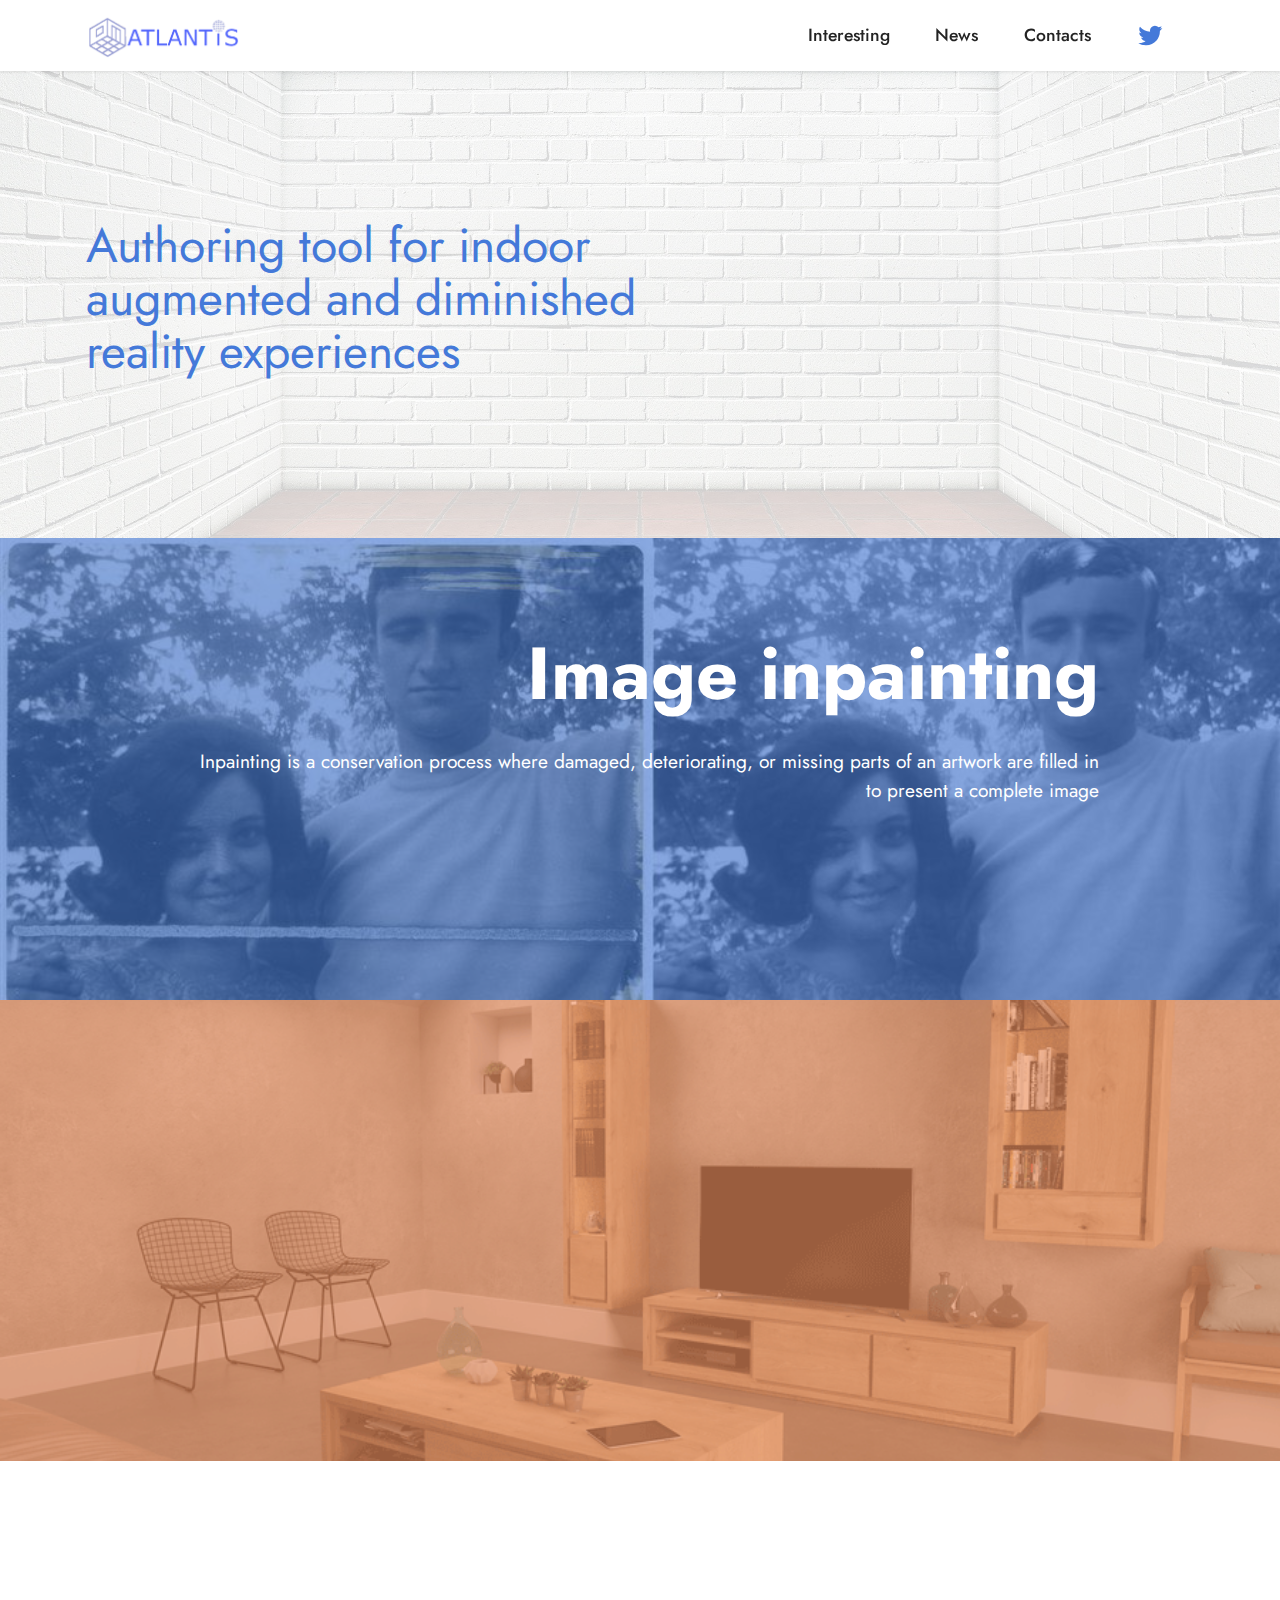
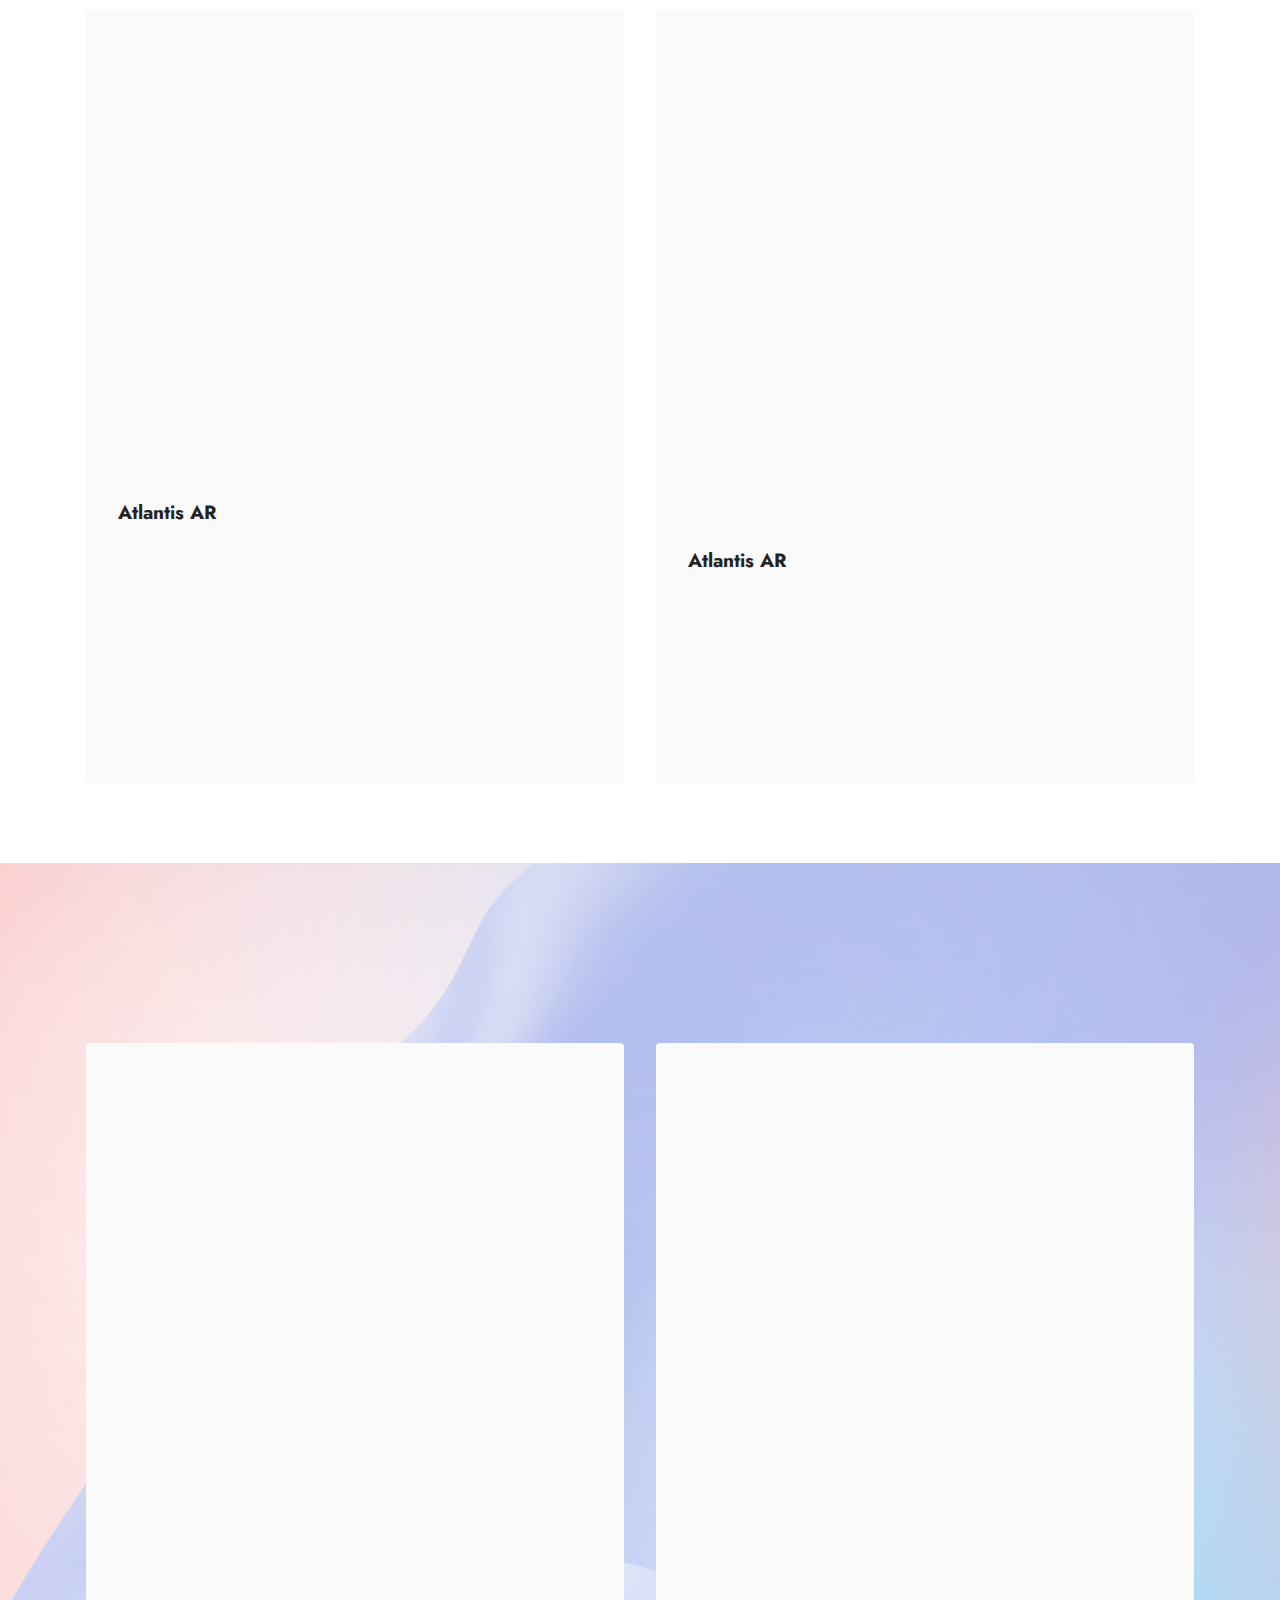
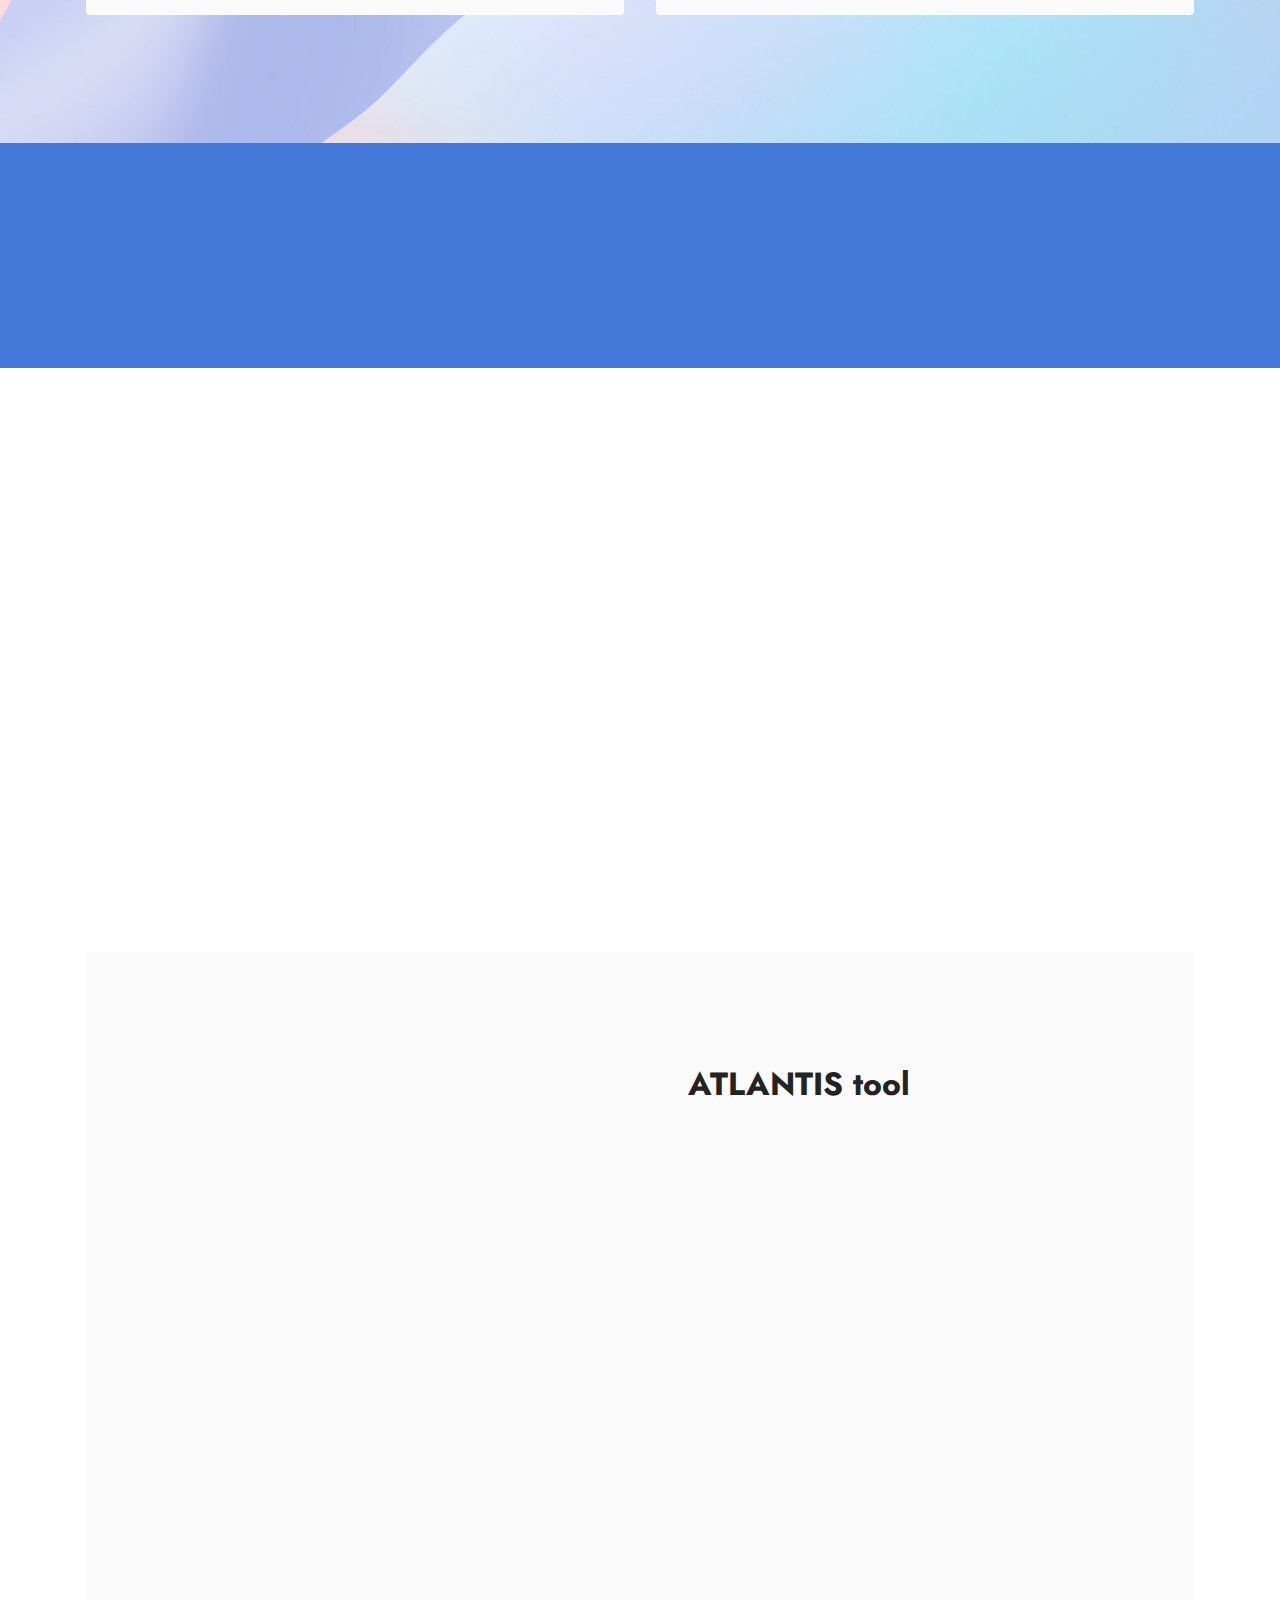
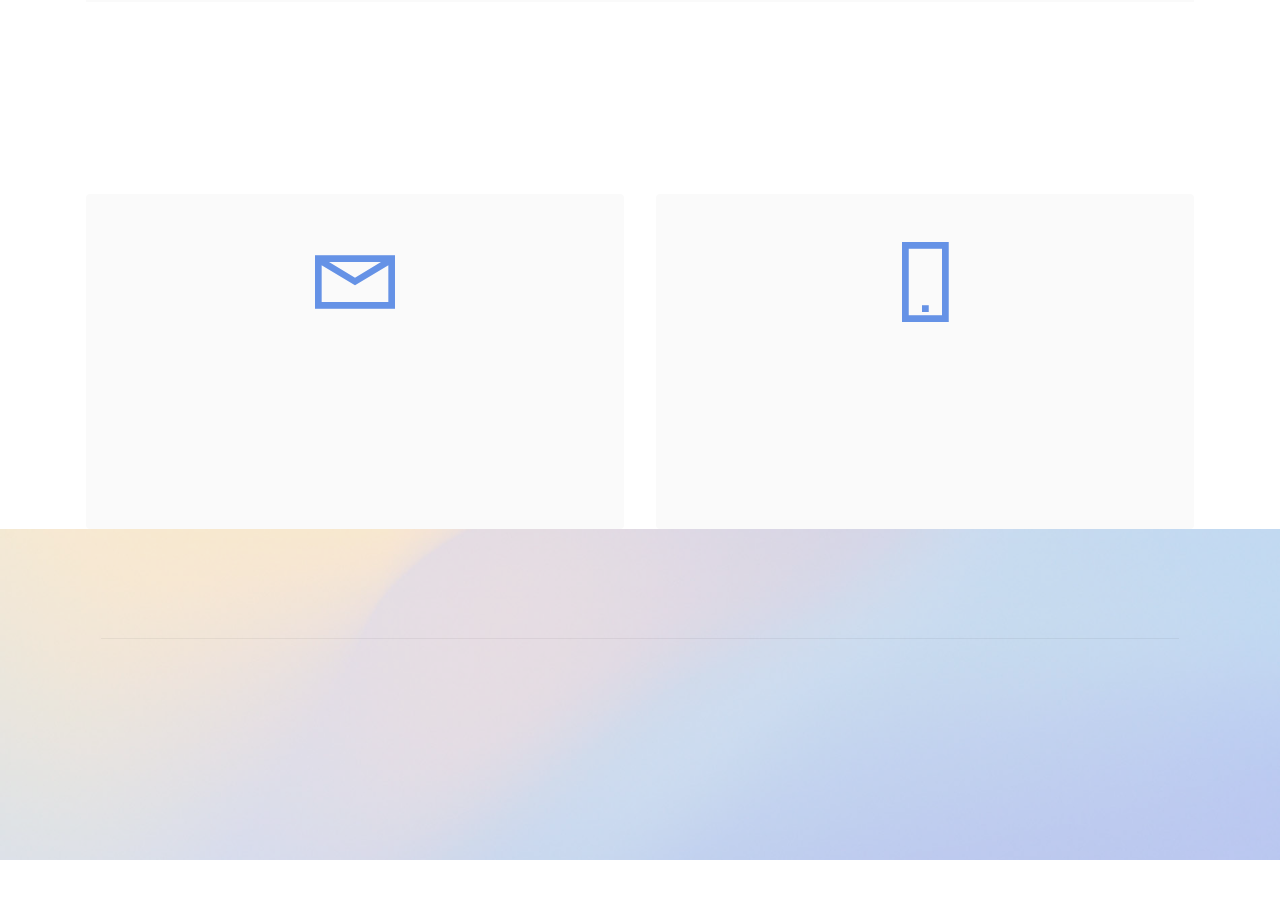
==== commit b9e37ba2: "Add files via upload" ====
--- a/index.html
+++ b/index.html
@@ -54,7 +54,7 @@
                 </div>
             </button>
             <div class="collapse navbar-collapse" id="navbarSupportedContent">
-                <ul class="navbar-nav nav-dropdown nav-right" data-app-modern-menu="true"><li class="nav-item"><a class="nav-link link text-black text-primary display-4" href="index.html#image_inpainting">Interesting</a></li><li class="nav-item"><a class="nav-link link text-black text-primary display-4" href="index.html#news">News</a></li>
+                <ul class="navbar-nav nav-dropdown nav-right" data-app-modern-menu="true"><li class="nav-item"><a class="nav-link link text-black text-primary display-4" href="index.html#im_in">Interesting</a></li><li class="nav-item"><a class="nav-link link text-black text-primary display-4" href="index.html#news">News</a></li>
                     
                     <li class="nav-item"><a class="nav-link link text-black text-primary display-4" href="index.html#contacts">Contacts</a>
                     </li></ul>
@@ -90,7 +90,7 @@
     </div>
 </section>
 
-<section class="info3 cid-sheUqcJV1D" id="image_inpainting">
+<section class="info3 cid-shfwkzS6kc" id="im_in">
 
     
 
@@ -104,15 +104,15 @@
                         <h4 class="card-title mbr-fonts-style align-center mb-4 display-1"><strong>Image inpainting</strong></h4>
                         <p class="mbr-text mbr-fonts-style mb-4 display-7">
                             Inpainting is a conservation process where damaged, deteriorating, or missing parts of an artwork are filled in to present a complete image</p>
-                        <div class="mbr-section-btn mt-3"><a class="btn btn-white display-4" href="image_inpainting.html#top"><span class="mobi-mbri mobi-mbri-right mbr-iconfont mbr-iconfont-btn"></span>Read more</a></div>
-                    </div>
-                </div>
-            </div>
-        </div>
-    </div>
-</section>
-
-<section class="info3 cid-sheY3UAtV5" id="diminished_reality">
+                        <div class="mbr-section-btn mt-3"><a class="btn btn-white display-4" href="image_inpainting.html"><span class="mobi-mbri mobi-mbri-right mbr-iconfont mbr-iconfont-btn"></span>Read more</a></div>
+                    </div>
+                </div>
+            </div>
+        </div>
+    </div>
+</section>
+
+<section class="info3 cid-shfwElEuYB" id="DR">
 
     
 
@@ -126,7 +126,7 @@
                         <h4 class="card-title mbr-fonts-style align-center mb-4 display-1"><strong>Diminished Reality</strong></h4>
                         <p class="mbr-text mbr-fonts-style mb-4 display-7">
                             Diminised Reality (DR) will allow you to see and explore real views of rooms you are planning, with existing elements partially or fully removed</p>
-                        <div class="mbr-section-btn mt-3"><a class="btn btn-white display-4" href="diminished_reality.html#top"><span class="mobi-mbri mobi-mbri-right mbr-iconfont mbr-iconfont-btn"></span>Read more</a></div>
+                        <div class="mbr-section-btn mt-3"><a class="btn btn-white display-4" href="diminished_reality.html"><span class="mobi-mbri mobi-mbri-right mbr-iconfont mbr-iconfont-btn"></span>Read more</a></div>
                     </div>
                 </div>
             </div>
@@ -317,11 +317,11 @@
     </div>
 </section>
 
-<section class="footer5 cid-shaDL2nMAJ mbr-reveal" once="footers" id="atlantis_footer">
-
-    
-
-    
+<section class="footer5 cid-shaDL2nMAJ" once="footers" id="atlantis_footer">
+
+    
+
+    <div class="mbr-overlay" style="opacity: 0.5; background-color: rgb(239, 239, 239);"></div>
 
     <div class="container">
         <div class="media-container-row">
@@ -351,18 +351,7 @@
                     </p>
                 </div>
                 <div class="col-md-6">
-                    <div class="social-list align-right">
-                        <div class="soc-item">
-                            <a href="https://twitter.com/AtlantisAR" target="_blank">
-                                <span class="mbr-iconfont mbr-iconfont-social socicon-twitter socicon" style="color: rgb(68, 121, 217); fill: rgb(68, 121, 217);"></span>
-                            </a>
-                        </div>
-                        
-                        
-                        
-                        
-                        
-                    </div>
+                    
                 </div>
             </div>
             <!-- </div>
@@ -370,11 +359,10 @@
         </div>
 
     </div>
-</section><section style="background-color: #fff; font-family: -apple-system, BlinkMacSystemFont, 'Segoe UI', 'Roboto', 'Helvetica Neue', Arial, sans-serif; color:#aaa; font-size:12px; padding: 0; align-items: center; display: flex;"><a href="https://mobirise.site/j" style="flex: 1 1; height: 3rem; padding-left: 1rem;"></a><p style="flex: 0 0 auto; margin:0; padding-right:1rem;">Designed with <a href="https://mobirise.site/b" style="color:#aaa;">Mobirise</a> site templates</p></section><script src="assets/web/assets/jquery/jquery.min.js"></script>  <script src="assets/popper/popper.min.js"></script>  <script src="assets/tether/tether.min.js"></script>  <script src="assets/bootstrap/js/bootstrap.min.js"></script>  <script src="https://connect.facebook.net/en_US/sdk.js#xfbml=1&version=v2.5"></script>  <script src="https://apis.google.com/js/plusone.js"></script>  <script src="assets/facebook-plugin/facebook-script.js"></script>  <script src="assets/web/assets/cookies-alert-plugin/cookies-alert-core.js"></script>  <script src="assets/web/assets/cookies-alert-plugin/cookies-alert-script.js"></script>  <script src="assets/smoothscroll/smooth-scroll.js"></script>  <script src="assets/dropdown/js/nav-dropdown.js"></script>  <script src="assets/dropdown/js/navbar-dropdown.js"></script>  <script src="assets/touchswipe/jquery.touch-swipe.min.js"></script>  <script src="assets/viewportchecker/jquery.viewportchecker.js"></script>  <script src="assets/theme/js/script.js"></script>  
-  
-  
-<input name="cookieData" type="hidden" data-cookie-customDialogSelector='null' data-cookie-colorText='#424a4d' data-cookie-colorBg='rgba(234, 239, 241, 0.99)' data-cookie-textButton='Agree' data-cookie-colorButton='' data-cookie-colorLink='#424a4d' data-cookie-underlineLink='true' data-cookie-text="We use cookies to give you the best experience.">
-   <div id="scrollToTop" class="scrollToTop mbr-arrow-up"><a style="text-align: center;"><i class="mbr-arrow-up-icon mbr-arrow-up-icon-cm cm-icon cm-icon-smallarrow-up"></i></a></div>
+</section><section style="background-color: #fff; font-family: -apple-system, BlinkMacSystemFont, 'Segoe UI', 'Roboto', 'Helvetica Neue', Arial, sans-serif; color:#aaa; font-size:12px; padding: 0; align-items: center; display: flex;"><a href="https://mobirise.site/n" style="flex: 1 1; height: 3rem; padding-left: 1rem;"></a><p style="flex: 0 0 auto; margin:0; padding-right:1rem;"><a href="https://mobirise.site/i" style="color:#aaa;">Created with Mobirise</a> web maker</p></section><script src="assets/web/assets/jquery/jquery.min.js"></script>  <script src="assets/popper/popper.min.js"></script>  <script src="assets/tether/tether.min.js"></script>  <script src="assets/bootstrap/js/bootstrap.min.js"></script>  <script src="https://connect.facebook.net/en_US/sdk.js#xfbml=1&version=v2.5"></script>  <script src="https://apis.google.com/js/plusone.js"></script>  <script src="assets/facebook-plugin/facebook-script.js"></script>  <script src="assets/smoothscroll/smooth-scroll.js"></script>  <script src="assets/dropdown/js/nav-dropdown.js"></script>  <script src="assets/dropdown/js/navbar-dropdown.js"></script>  <script src="assets/touchswipe/jquery.touch-swipe.min.js"></script>  <script src="assets/viewportchecker/jquery.viewportchecker.js"></script>  <script src="assets/theme/js/script.js"></script>  
+  
+  
+ <div id="scrollToTop" class="scrollToTop mbr-arrow-up"><a style="text-align: center;"><i class="mbr-arrow-up-icon mbr-arrow-up-icon-cm cm-icon cm-icon-smallarrow-up"></i></a></div>
     <input name="animation" type="hidden">
   </body>
 </html>--- a/assets/mobirise/css/mbr-additional.css
+++ b/assets/mobirise/css/mbr-additional.css
@@ -1056,40 +1056,40 @@
 .cid-shaDe9FtVW .mbr-section-subtitle {
   color: #4479d9;
 }
-.cid-sheUqcJV1D {
+.cid-shfwkzS6kc {
   padding-top: 6rem;
   padding-bottom: 6rem;
   background-image: url("../../../assets/images/black-n-whie-restoration-1024x383.jpg");
 }
-.cid-sheUqcJV1D .mbr-text,
-.cid-sheUqcJV1D .mbr-section-btn {
+.cid-shfwkzS6kc .mbr-text,
+.cid-shfwkzS6kc .mbr-section-btn {
   color: #232323;
 }
-.cid-sheUqcJV1D .card-title,
-.cid-sheUqcJV1D .card-box {
+.cid-shfwkzS6kc .card-title,
+.cid-shfwkzS6kc .card-box {
   color: #ffffff;
   text-align: right;
 }
-.cid-sheUqcJV1D .mbr-text,
-.cid-sheUqcJV1D .link-wrap {
+.cid-shfwkzS6kc .mbr-text,
+.cid-shfwkzS6kc .link-wrap {
   color: #ffffff;
 }
-.cid-sheY3UAtV5 {
+.cid-shfwElEuYB {
   padding-top: 6rem;
   padding-bottom: 6rem;
   background-image: url("../../../assets/images/8ezgif-3-3dc8f36eaddf.gif");
 }
-.cid-sheY3UAtV5 .mbr-text,
-.cid-sheY3UAtV5 .mbr-section-btn {
+.cid-shfwElEuYB .mbr-text,
+.cid-shfwElEuYB .mbr-section-btn {
   color: #232323;
 }
-.cid-sheY3UAtV5 .card-title,
-.cid-sheY3UAtV5 .card-box {
+.cid-shfwElEuYB .card-title,
+.cid-shfwElEuYB .card-box {
   color: #ffffff;
   text-align: left;
 }
-.cid-sheY3UAtV5 .mbr-text,
-.cid-sheY3UAtV5 .link-wrap {
+.cid-shfwElEuYB .mbr-text,
+.cid-shfwElEuYB .link-wrap {
   color: #ffffff;
 }
 .cid-shaOcXR7uv {
@@ -1782,7 +1782,7 @@
 .cid-shaDL2nMAJ {
   padding-top: 45px;
   padding-bottom: 45px;
-  background-color: #ffffff;
+  background-image: url("../../../assets/images/background5.jpg");
 }
 @media (max-width: 767px) {
   .cid-shaDL2nMAJ .media-wrap {
@@ -2335,7 +2335,7 @@
 .cid-shaDL2nMAJ {
   padding-top: 45px;
   padding-bottom: 45px;
-  background-color: #ffffff;
+  background-image: url("../../../assets/images/background5.jpg");
 }
 @media (max-width: 767px) {
   .cid-shaDL2nMAJ .media-wrap {
--- a/assets/mobirise/css/mbr-additional.css
+++ b/assets/mobirise/css/mbr-additional.css
@@ -1056,40 +1056,40 @@
 .cid-shaDe9FtVW .mbr-section-subtitle {
   color: #4479d9;
 }
-.cid-sheUqcJV1D {
+.cid-shfwkzS6kc {
   padding-top: 6rem;
   padding-bottom: 6rem;
   background-image: url("../../../assets/images/black-n-whie-restoration-1024x383.jpg");
 }
-.cid-sheUqcJV1D .mbr-text,
-.cid-sheUqcJV1D .mbr-section-btn {
+.cid-shfwkzS6kc .mbr-text,
+.cid-shfwkzS6kc .mbr-section-btn {
   color: #232323;
 }
-.cid-sheUqcJV1D .card-title,
-.cid-sheUqcJV1D .card-box {
+.cid-shfwkzS6kc .card-title,
+.cid-shfwkzS6kc .card-box {
   color: #ffffff;
   text-align: right;
 }
-.cid-sheUqcJV1D .mbr-text,
-.cid-sheUqcJV1D .link-wrap {
+.cid-shfwkzS6kc .mbr-text,
+.cid-shfwkzS6kc .link-wrap {
   color: #ffffff;
 }
-.cid-sheY3UAtV5 {
+.cid-shfwElEuYB {
   padding-top: 6rem;
   padding-bottom: 6rem;
   background-image: url("../../../assets/images/8ezgif-3-3dc8f36eaddf.gif");
 }
-.cid-sheY3UAtV5 .mbr-text,
-.cid-sheY3UAtV5 .mbr-section-btn {
+.cid-shfwElEuYB .mbr-text,
+.cid-shfwElEuYB .mbr-section-btn {
   color: #232323;
 }
-.cid-sheY3UAtV5 .card-title,
-.cid-sheY3UAtV5 .card-box {
+.cid-shfwElEuYB .card-title,
+.cid-shfwElEuYB .card-box {
   color: #ffffff;
   text-align: left;
 }
-.cid-sheY3UAtV5 .mbr-text,
-.cid-sheY3UAtV5 .link-wrap {
+.cid-shfwElEuYB .mbr-text,
+.cid-shfwElEuYB .link-wrap {
   color: #ffffff;
 }
 .cid-shaOcXR7uv {
@@ -1782,7 +1782,7 @@
 .cid-shaDL2nMAJ {
   padding-top: 45px;
   padding-bottom: 45px;
-  background-color: #ffffff;
+  background-image: url("../../../assets/images/background5.jpg");
 }
 @media (max-width: 767px) {
   .cid-shaDL2nMAJ .media-wrap {
@@ -2335,7 +2335,7 @@
 .cid-shaDL2nMAJ {
   padding-top: 45px;
   padding-bottom: 45px;
-  background-color: #ffffff;
+  background-image: url("../../../assets/images/background5.jpg");
 }
 @media (max-width: 767px) {
   .cid-shaDL2nMAJ .media-wrap {
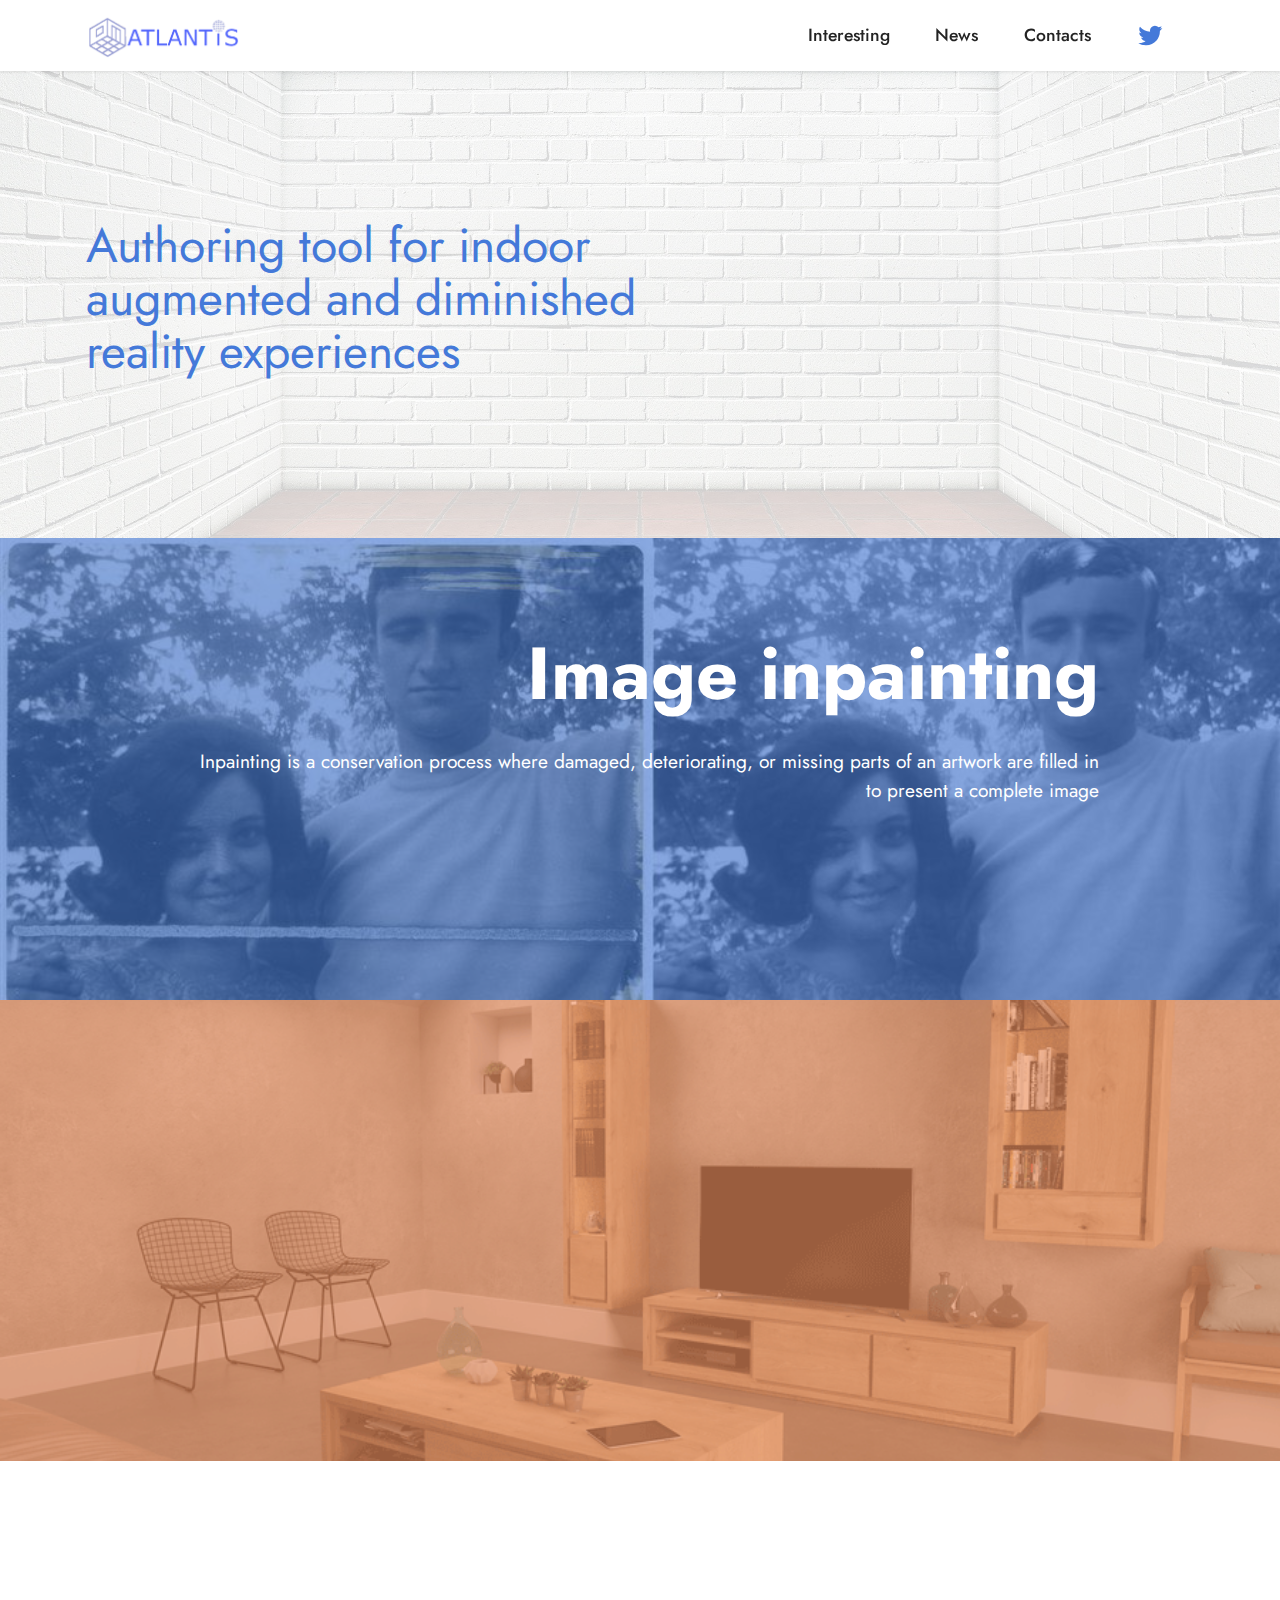
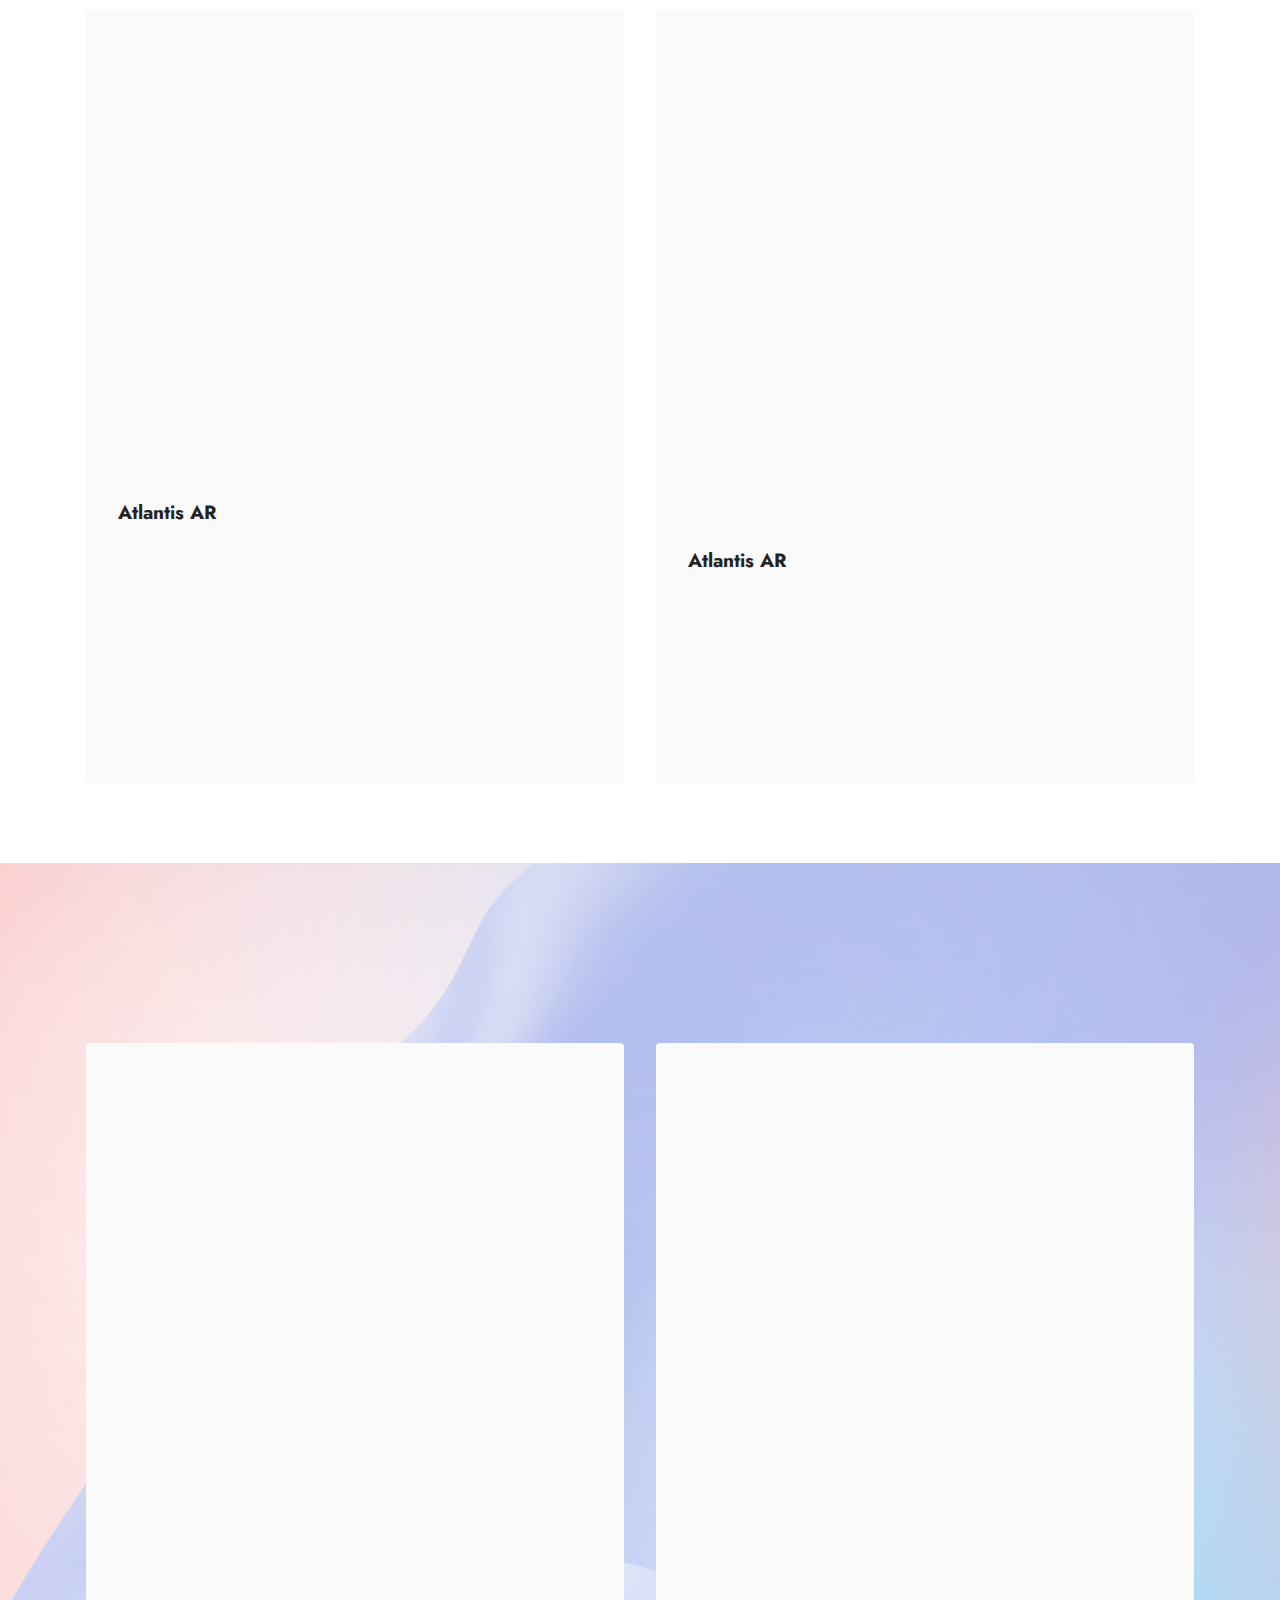
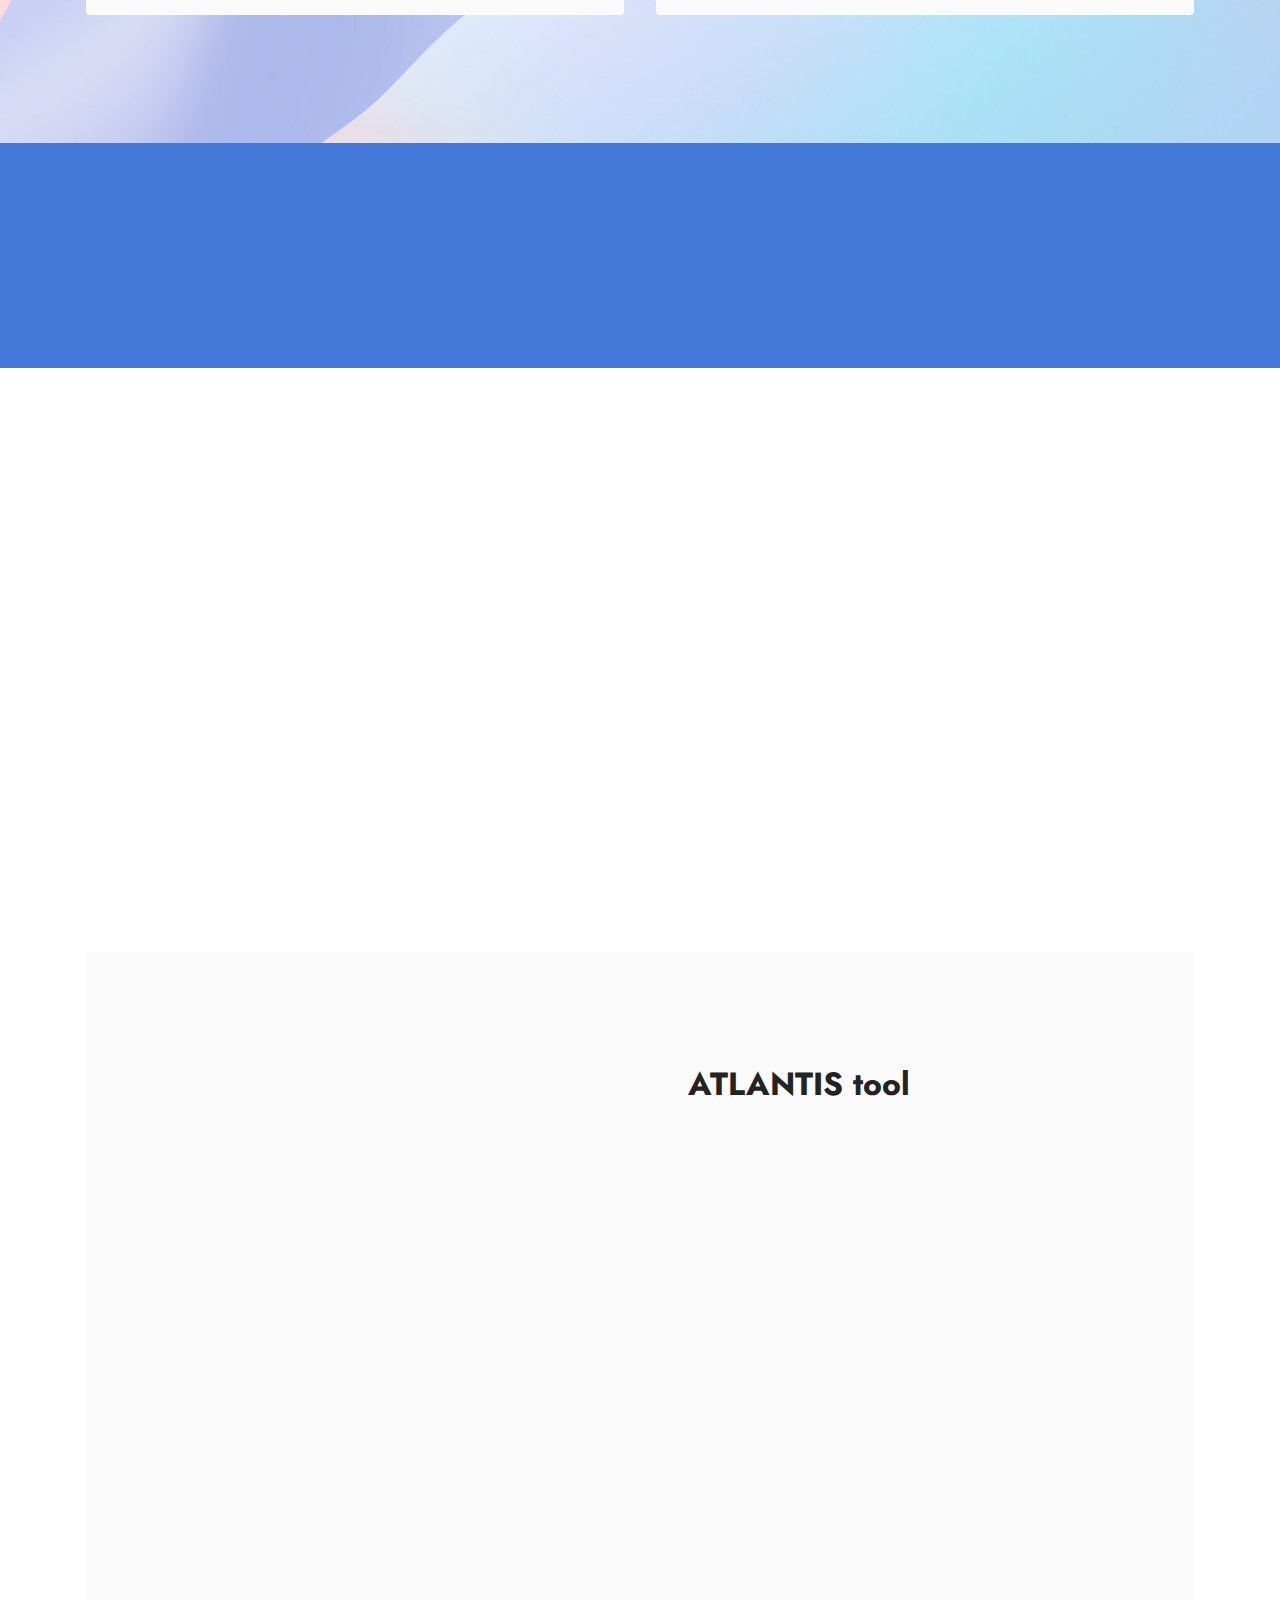
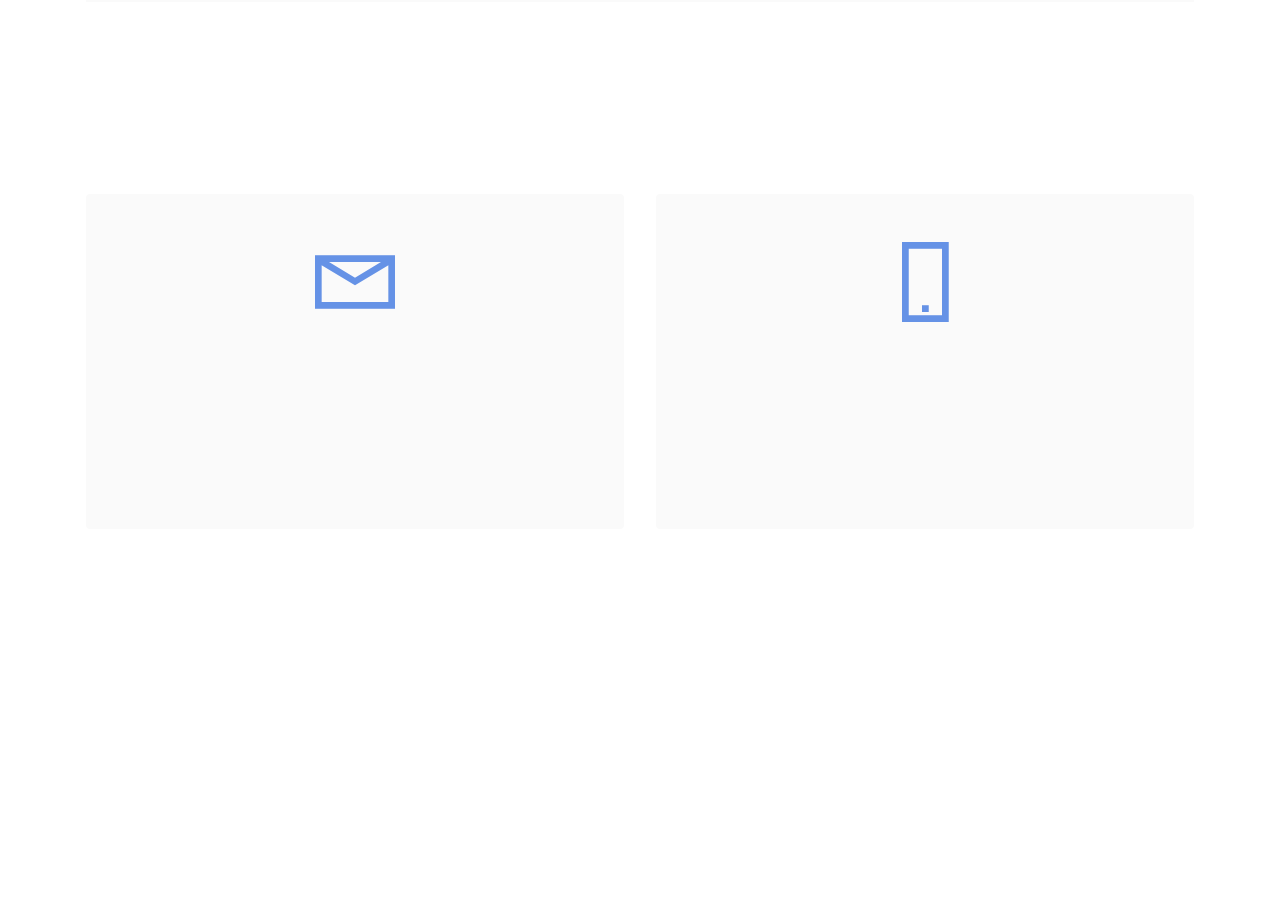
==== commit fa2426b4: "Add files via upload" ====
--- a/index.html
+++ b/index.html
@@ -40,7 +40,7 @@
             <div class="navbar-brand">
                 <span class="navbar-logo">
                     
-                        <a href="index.html#top"><img src="assets/images/atlantis-logo-1-317x97.png" alt="ATLANTIS" style="height: 3rem;"></a>
+                        <a href="index.html"><img src="assets/images/atlantis-logo-1-317x97.png" alt="ATLANTIS" style="height: 3rem;"></a>
                     
                 </span>
                 
@@ -317,18 +317,18 @@
     </div>
 </section>
 
-<section class="footer5 cid-shaDL2nMAJ" once="footers" id="atlantis_footer">
-
-    
-
-    <div class="mbr-overlay" style="opacity: 0.5; background-color: rgb(239, 239, 239);"></div>
+<section class="footer5 cid-shaDL2nMAJ mbr-reveal" once="footers" id="atlantis_footer">
+
+    
+
+    
 
     <div class="container">
         <div class="media-container-row">
             <div class="col-md-2 col-6">
                 <div class="media-wrap">
                     
-                        <a href="index.html#top"><img src="assets/images/atlantis-logo-1-317x97.png" alt=""></a>
+                        <a href="index.html"><img src="assets/images/atlantis-logo-1-317x97.png" alt=""></a>
                     
                 </div>
             </div>
@@ -351,7 +351,18 @@
                     </p>
                 </div>
                 <div class="col-md-6">
-                    
+                    <div class="social-list align-right">
+                        <div class="soc-item">
+                            <a href="https://twitter.com/AtlantisAR" target="_blank">
+                                <span class="mbr-iconfont mbr-iconfont-social socicon-twitter socicon" style="color: rgb(68, 121, 217); fill: rgb(68, 121, 217);"></span>
+                            </a>
+                        </div>
+                        
+                        
+                        
+                        
+                        
+                    </div>
                 </div>
             </div>
             <!-- </div>
@@ -359,7 +370,7 @@
         </div>
 
     </div>
-</section><section style="background-color: #fff; font-family: -apple-system, BlinkMacSystemFont, 'Segoe UI', 'Roboto', 'Helvetica Neue', Arial, sans-serif; color:#aaa; font-size:12px; padding: 0; align-items: center; display: flex;"><a href="https://mobirise.site/n" style="flex: 1 1; height: 3rem; padding-left: 1rem;"></a><p style="flex: 0 0 auto; margin:0; padding-right:1rem;"><a href="https://mobirise.site/i" style="color:#aaa;">Created with Mobirise</a> web maker</p></section><script src="assets/web/assets/jquery/jquery.min.js"></script>  <script src="assets/popper/popper.min.js"></script>  <script src="assets/tether/tether.min.js"></script>  <script src="assets/bootstrap/js/bootstrap.min.js"></script>  <script src="https://connect.facebook.net/en_US/sdk.js#xfbml=1&version=v2.5"></script>  <script src="https://apis.google.com/js/plusone.js"></script>  <script src="assets/facebook-plugin/facebook-script.js"></script>  <script src="assets/smoothscroll/smooth-scroll.js"></script>  <script src="assets/dropdown/js/nav-dropdown.js"></script>  <script src="assets/dropdown/js/navbar-dropdown.js"></script>  <script src="assets/touchswipe/jquery.touch-swipe.min.js"></script>  <script src="assets/viewportchecker/jquery.viewportchecker.js"></script>  <script src="assets/theme/js/script.js"></script>  
+</section><section style="background-color: #fff; font-family: -apple-system, BlinkMacSystemFont, 'Segoe UI', 'Roboto', 'Helvetica Neue', Arial, sans-serif; color:#aaa; font-size:12px; padding: 0; align-items: center; display: flex;"><a href="https://mobirise.site/e" style="flex: 1 1; height: 3rem; padding-left: 1rem;"></a><p style="flex: 0 0 auto; margin:0; padding-right:1rem;">Mobirise free builder - <a href="https://mobirise.site/n" style="color:#aaa;">Go now</a></p></section><script src="assets/web/assets/jquery/jquery.min.js"></script>  <script src="assets/popper/popper.min.js"></script>  <script src="assets/tether/tether.min.js"></script>  <script src="assets/bootstrap/js/bootstrap.min.js"></script>  <script src="https://connect.facebook.net/en_US/sdk.js#xfbml=1&version=v2.5"></script>  <script src="https://apis.google.com/js/plusone.js"></script>  <script src="assets/facebook-plugin/facebook-script.js"></script>  <script src="assets/smoothscroll/smooth-scroll.js"></script>  <script src="assets/dropdown/js/nav-dropdown.js"></script>  <script src="assets/dropdown/js/navbar-dropdown.js"></script>  <script src="assets/touchswipe/jquery.touch-swipe.min.js"></script>  <script src="assets/viewportchecker/jquery.viewportchecker.js"></script>  <script src="assets/theme/js/script.js"></script>  
   
   
  <div id="scrollToTop" class="scrollToTop mbr-arrow-up"><a style="text-align: center;"><i class="mbr-arrow-up-icon mbr-arrow-up-icon-cm cm-icon cm-icon-smallarrow-up"></i></a></div>
